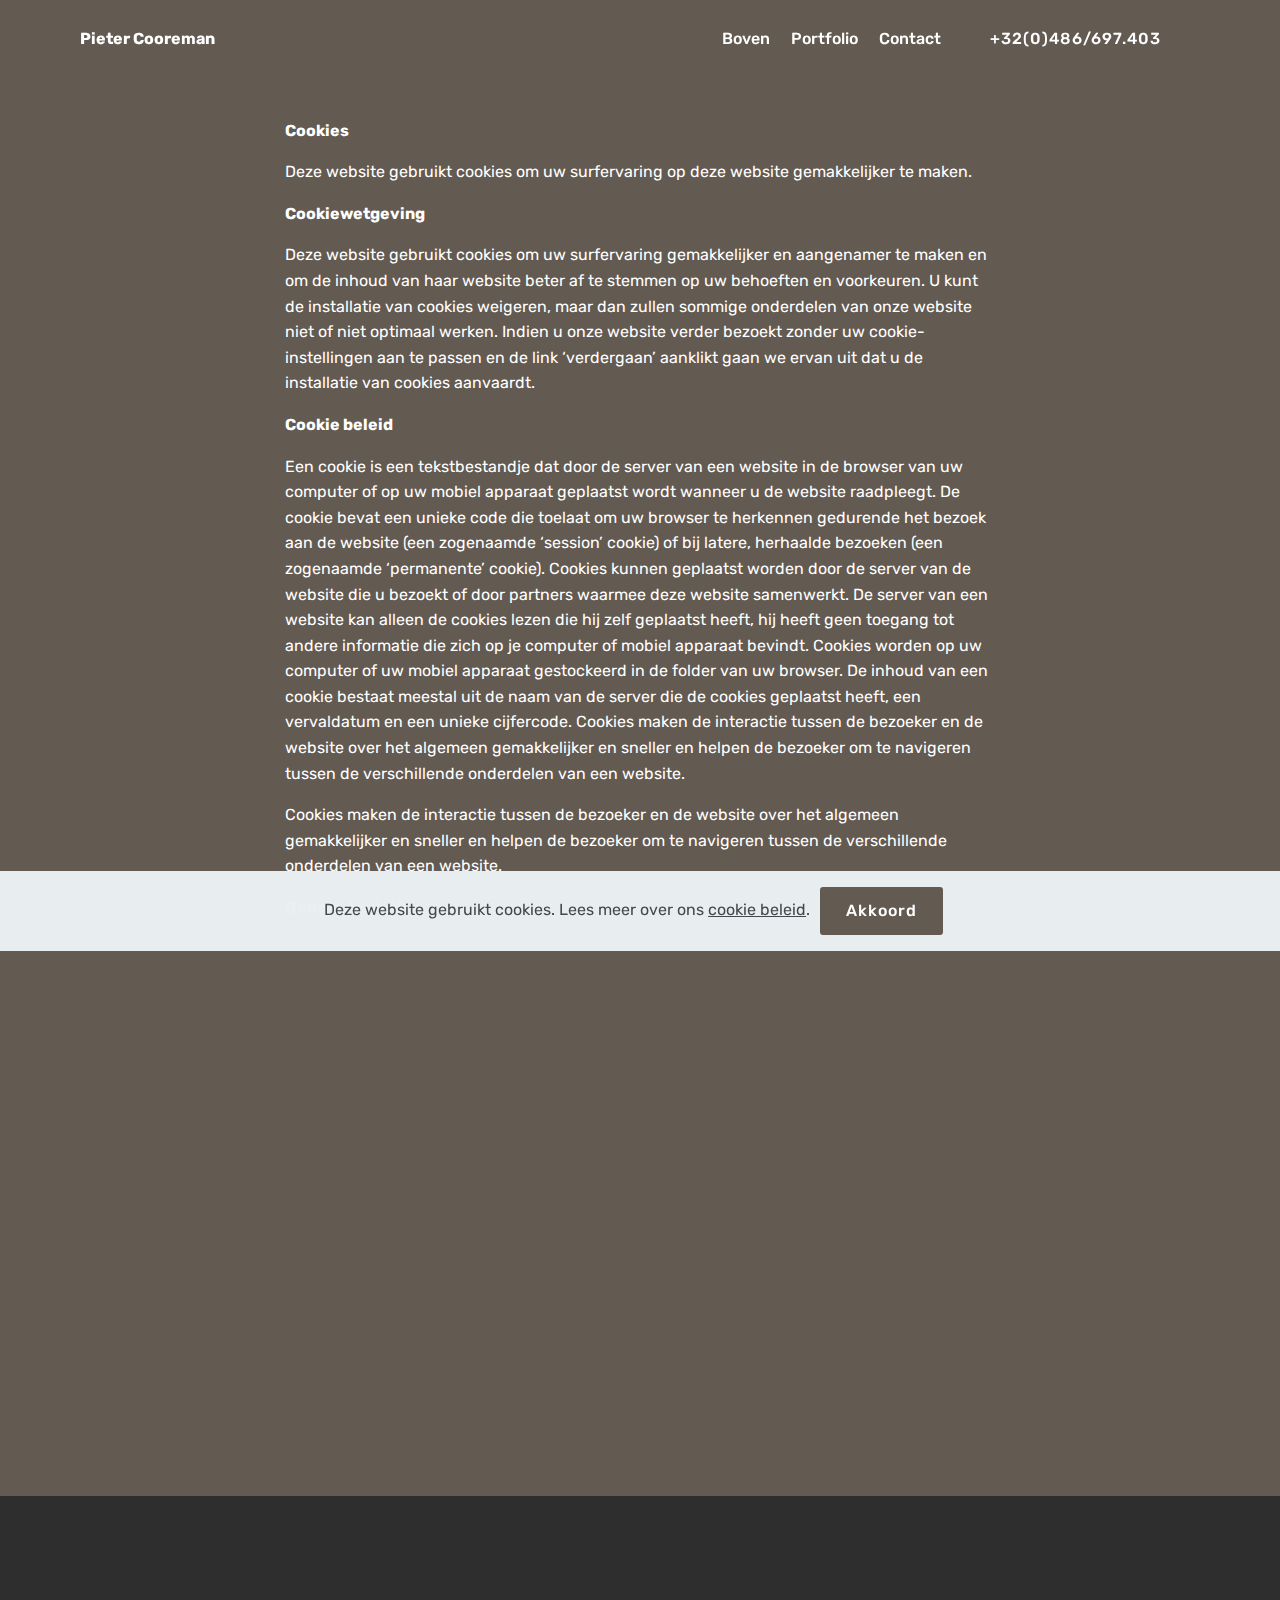
==== cookies.html @ 027a8093 "initial commit" ====
<!DOCTYPE html>
<html  >
<head>
  
  <meta charset="UTF-8">
  <meta http-equiv="X-UA-Compatible" content="IE=edge">
  
  <meta name="viewport" content="width=device-width, initial-scale=1, minimum-scale=1">
  <link rel="shortcut icon" href="assets/images/pco2-128x128.png" type="image/x-icon">
  <meta name="description" content="">
  
  <title>Cookies</title>
  <link rel="stylesheet" href="assets/bootstrap/css/bootstrap.min.css">
  <link rel="stylesheet" href="assets/bootstrap/css/bootstrap-grid.min.css">
  <link rel="stylesheet" href="assets/bootstrap/css/bootstrap-reboot.min.css">
  <link rel="stylesheet" href="assets/facebook-plugin/style.css">
  <link rel="stylesheet" href="assets/tether/tether.min.css">
  <link rel="stylesheet" href="assets/animatecss/animate.min.css">
  <link rel="stylesheet" href="assets/dropdown/css/style.css">
  <link rel="stylesheet" href="assets/theme/css/style.css">
  <link rel="preload" as="style" href="assets/mobirise/css/mbr-additional.css"><link rel="stylesheet" href="assets/mobirise/css/mbr-additional.css" type="text/css">
  
  
  

</head>
<body>
  <section class="menu cid-r2cxEblK4H" once="menu" id="menu2-f">

    

    <nav class="navbar navbar-expand beta-menu navbar-dropdown align-items-center navbar-fixed-top navbar-toggleable-sm bg-color transparent">
        <button class="navbar-toggler navbar-toggler-right" type="button" data-toggle="collapse" data-target="#navbarSupportedContent" aria-controls="navbarSupportedContent" aria-expanded="false" aria-label="Toggle navigation">
            <div class="hamburger">
                <span></span>
                <span></span>
                <span></span>
                <span></span>
            </div>
        </button>
        <div class="menu-logo">
            <div class="navbar-brand">
                
                <span class="navbar-caption-wrap"><a class="navbar-caption text-white display-4" href="#top">
                        Pieter Cooreman</a></span>
            </div>
        </div>
        <div class="collapse navbar-collapse" id="navbarSupportedContent">
            <ul class="navbar-nav nav-dropdown" data-app-modern-menu="true"><li class="nav-item">
                    <a class="nav-link link text-white display-4" href="#top">Boven</a>
                </li>
                <li class="nav-item">
                    <a class="nav-link link text-white display-4" href="index.html#features18-2">Portfolio</a>
                </li><li class="nav-item"><a class="nav-link link text-white display-4" href="index.html#form1-5">Contact</a></li></ul>
            <div class="navbar-buttons mbr-section-btn"><a class="btn btn-sm btn-primary display-4" href="tel:+32486697403">+32(0)486/697.403
                    </a></div>
        </div>
    </nav>
</section>

<section class="mbr-section article content1 cid-rL8KJnAeTc" id="content1-h">
    
     

    <div class="container">
        <div class="media-container-row">
            <div class="mbr-text col-12 mbr-fonts-style display-7 col-md-8"><p>
            
            
            </p><p><br></p><p><strong>Cookies</strong></p><p>Deze website gebruikt cookies om uw surfervaring op deze website gemakkelijker te maken.

</p><p><strong>Cookiewetgeving
</strong></p><p>Deze website gebruikt cookies om uw surfervaring gemakkelijker en aangenamer te maken en om de inhoud van haar website beter af te stemmen op uw behoeften en voorkeuren. U kunt de installatie van cookies weigeren, maar dan zullen sommige onderdelen van onze website niet of niet optimaal werken. Indien u onze website verder bezoekt zonder uw cookie-instellingen aan te passen en de link ‘verdergaan’ aanklikt gaan we ervan uit dat u de installatie van cookies aanvaardt.
</p><p><strong>
Cookie beleid
</strong></p><p>Een cookie is een tekstbestandje dat door de server van een website in de browser van uw computer of op uw mobiel apparaat geplaatst wordt wanneer u de website raadpleegt. De cookie bevat een unieke code die toelaat om uw browser te herkennen gedurende het bezoek aan de website (een zogenaamde ‘session’ cookie) of bij latere, herhaalde bezoeken (een zogenaamde ‘permanente’ cookie). Cookies kunnen geplaatst worden door de server van de website die u bezoekt of door partners waarmee deze website samenwerkt. De server van een website kan alleen de cookies lezen die hij zelf geplaatst heeft, hij heeft geen toegang tot andere informatie die zich op je computer of mobiel apparaat bevindt. Cookies worden op uw computer of uw mobiel apparaat gestockeerd in de folder van uw browser. De inhoud van een cookie bestaat meestal uit de naam van de server die de cookies geplaatst heeft, een vervaldatum en een unieke cijfercode. Cookies maken de interactie tussen de bezoeker en de website over het algemeen gemakkelijker en sneller en helpen de bezoeker om te navigeren tussen de verschillende onderdelen van een website.
</p><p>
Cookies maken de interactie tussen de bezoeker en de website over het algemeen gemakkelijker en sneller en helpen de bezoeker om te navigeren tussen de verschillende onderdelen van een website.
</p><p><strong>
Google Analytics
</strong></p><p>Deze website maakt gebruik van Google Analytics, een webanalyse-service die wordt aangeboden door Google Inc. Google Analytics maakt gebruik van ‘cookies’(tekstbestandjes die op uw computer worden geplaatst) om te helpen analyseren hoe surfers de website gebruiken. De door het cookie gegenereerde informatie over uw gebruik van de website (met inbegrip van Uw IP-adres) wordt overgebracht naar en door Google opgeslagen op servers in de Verenigde Staten. Google gebruikt deze informatie om bij te houden hoe u de website gebruikt, rapporten over de website-activiteit op te stellen voor website-exploitanten en andere diensten aan te bieden met betrekking tot website-activiteit en internetgebruik. Google mag deze informatie aan derden verschaffen indien Google hiertoe wettelijk wordt verplicht, of voor zover deze derden de informatie namens Google verwerken. Google zal Uw IP-adres niet combineren met andere gegevens waarover Google beschikt.
</p><p><strong>
Beheer van cookies</strong>
</p><p>Via uw browserinstellingen kunt u de installatie van cookies weigeren. Op de volgende website vindt u voor de meest gebruikte browsers de werkwijze om cookies te weigeren: www.aboutcookies.org
</p><p>
U kunt ook op elk moment de reeds geïnstalleerde cookies verwijderen van uw computer of mobiel apparaat.
            
            
            
            </p></div>
        </div>
    </div>
</section>

<section once="" class="cid-r2djIXGnCO" id="footer6-g">

    

    

    <div class="container">
        <div class="media-container-row align-center mbr-white">
            <div class="col-12">
                <p class="mbr-text mb-0 mbr-fonts-style display-7">
                    Pieter Cooreman - Veldstraat 1, 3210 Lubbeek - <a href="tel:+32486697403" class="text-white">+32(0)486/697403</a> - <a href="mailto:info@pietercooreman.be" class="text-white">info@pietercooreman.be</a><br>BTW: BE 0708.849.472 -&nbsp;IBAN: BE88 0017 8688 9641</p>
            </div>
        </div>
    </div>
</section>


  <script src="assets/web/assets/jquery/jquery.min.js"></script>
  <script src="assets/popper/popper.min.js"></script>
  <script src="assets/bootstrap/js/bootstrap.min.js"></script>
  <script src="https://connect.facebook.net/en_US/sdk.js#xfbml=1&version=v2.5"></script>
  <script src="https://apis.google.com/js/plusone.js"></script>
  <script src="assets/facebook-plugin/facebook-script.js"></script>
  <script src="assets/tether/tether.min.js"></script>
  <script src="assets/web/assets/cookies-alert-plugin/cookies-alert-core.js"></script>
  <script src="assets/web/assets/cookies-alert-plugin/cookies-alert-script.js"></script>
  <script src="assets/viewportchecker/jquery.viewportchecker.js"></script>
  <script src="assets/dropdown/js/nav-dropdown.js"></script>
  <script src="assets/dropdown/js/navbar-dropdown.js"></script>
  <script src="assets/touchswipe/jquery.touch-swipe.min.js"></script>
  <script src="assets/smoothscroll/smooth-scroll.js"></script>
  <script src="assets/theme/js/script.js"></script>
  
  
<input name="cookieData" type="hidden" data-cookie-customDialogSelector='null' data-cookie-colorText='#424a4d' data-cookie-colorBg='rgba(234, 239, 241, 0.99)' data-cookie-textButton='Akkoord' data-cookie-colorButton='' data-cookie-colorLink='#424a4d' data-cookie-underlineLink='true' data-cookie-text="Deze website gebruikt cookies. Lees meer over ons <a href='cookies.html'>cookie beleid</a>.">
    <input name="animation" type="hidden">
  
</body>
</html>
---- assets/facebook-plugin/style.css ----
.mbr-section.mbr-section__comments{
    position: relative;
}
.mbr-section__comments{
    background-size: cover;
}
.addons-container {
  position: relative;
  margin-left: auto;
  margin-right: auto;
  padding-right: 15px;
  padding-left: 15px; }
  @media (min-width: 576px) {
    .addons-container {
      padding-right: 15px;
      padding-left: 15px; } }
  @media (min-width: 768px) {
    .addons-container {
      padding-right: 15px;
      padding-left: 15px; } }
  @media (min-width: 992px) {
    .addons-container {
      padding-right: 15px;
      padding-left: 15px; } }
  @media (min-width: 1200px) {
    .addons-container {
      padding-right: 15px;
      padding-left: 15px; } }
  @media (min-width: 576px) {
    .addons-container {
      width: 540px;
      max-width: 100%; } }
  @media (min-width: 768px) {
    .addons-container {
      width: 720px;
      max-width: 100%; } }
  @media (min-width: 992px) {
    .addons-container {
      width: 960px;
      max-width: 100%; } }
  @media (min-width: 1200px) {
    .addons-container {
      width: 1140px;
      max-width: 100%; } }

.addons-container-inner{
    position: relative;
    width: 100%;
    min-height: 1px;
    padding-right: 15px;
    padding-left: 15px;
}
@media (min-width: 567px) {
    .addons-container-inner{
        -ms-flex: 0 0 66.666667%;
        flex: 0 0 66.666667%;
        max-width: 66.666667%;
    }
}
.addons-row{
    display: flex;
    justify-content:center;
}
---- assets/dropdown/css/style.css ----
.navbar-dropdown {
  left: 0;
  padding: 0;
  position: absolute;
  right: 0;
  top: 0;
  transition: all 0.45s ease;
  z-index: 1030;
  background: #282828; }
  .navbar-dropdown .navbar-logo {
    margin-right: 0.8rem;
    transition: margin 0.3s ease-in-out;
    vertical-align: middle; }
    .navbar-dropdown .navbar-logo img {
      height: 3.125rem;
      transition: all 0.3s ease-in-out; }
    .navbar-dropdown .navbar-logo.mbr-iconfont {
      font-size: 3.125rem;
      line-height: 3.125rem; }
  .navbar-dropdown .navbar-caption {
    font-weight: 700;
    white-space: normal;
    vertical-align: -4px;
    line-height: 3.125rem !important; }
    .navbar-dropdown .navbar-caption, .navbar-dropdown .navbar-caption:hover {
      color: inherit;
      text-decoration: none; }
  .navbar-dropdown .mbr-iconfont + .navbar-caption {
    vertical-align: -1px; }
  .navbar-dropdown.navbar-fixed-top {
    position: fixed; }
  .navbar-dropdown .navbar-brand span {
    vertical-align: -4px; }
  .navbar-dropdown.bg-color.transparent {
    background: none; }
  .navbar-dropdown.navbar-short .navbar-brand {
    padding: 0.625rem 0; }
    .navbar-dropdown.navbar-short .navbar-brand span {
      vertical-align: -1px; }
  .navbar-dropdown.navbar-short .navbar-caption {
    line-height: 2.375rem !important;
    vertical-align: -2px; }
  .navbar-dropdown.navbar-short .navbar-logo {
    margin-right: 0.5rem; }
    .navbar-dropdown.navbar-short .navbar-logo img {
      height: 2.375rem; }
    .navbar-dropdown.navbar-short .navbar-logo.mbr-iconfont {
      font-size: 2.375rem;
      line-height: 2.375rem; }
  .navbar-dropdown.navbar-short .mbr-table-cell {
    height: 3.625rem; }
  .navbar-dropdown .navbar-close {
    left: 0.6875rem;
    position: fixed;
    top: 0.75rem;
    z-index: 1000; }
  .navbar-dropdown .hamburger-icon {
    content: "";
    display: inline-block;
    vertical-align: middle;
    width: 16px;
    -webkit-box-shadow: 0 -6px 0 1px #282828,0 0 0 1px #282828,0 6px 0 1px #282828;
    -moz-box-shadow: 0 -6px 0 1px #282828,0 0 0 1px #282828,0 6px 0 1px #282828;
    box-shadow: 0 -6px 0 1px #282828,0 0 0 1px #282828,0 6px 0 1px #282828; }

.dropdown-menu .dropdown-toggle[data-toggle="dropdown-submenu"]::after {
  border-bottom: 0.35em solid transparent;
  border-left: 0.35em solid;
  border-right: 0;
  border-top: 0.35em solid transparent;
  margin-left: 0.3rem; }

.dropdown-menu .dropdown-item:focus {
  outline: 0; }

.nav-dropdown {
  font-size: 0.75rem;
  font-weight: 500;
  height: auto !important; }
  .nav-dropdown .nav-btn {
    padding-left: 1rem; }
  .nav-dropdown .link {
    margin: .667em 1.667em;
    font-weight: 500;
    padding: 0;
    transition: color .2s ease-in-out; }
    .nav-dropdown .link.dropdown-toggle {
      margin-right: 2.583em; }
      .nav-dropdown .link.dropdown-toggle::after {
        margin-left: .25rem;
        border-top: 0.35em solid;
        border-right: 0.35em solid transparent;
        border-left: 0.35em solid transparent;
        border-bottom: 0; }
      .nav-dropdown .link.dropdown-toggle[aria-expanded="true"] {
        margin: 0;
        padding: 0.667em 3.263em  0.667em 1.667em; }
  .nav-dropdown .link::after,
  .nav-dropdown .dropdown-item::after {
    color: inherit; }
  .nav-dropdown .btn {
    font-size: 0.75rem;
    font-weight: 700;
    letter-spacing: 0;
    margin-bottom: 0;
    padding-left: 1.25rem;
    padding-right: 1.25rem; }
  .nav-dropdown .dropdown-menu {
    border-radius: 0;
    border: 0;
    left: 0;
    margin: 0;
    padding-bottom: 1.25rem;
    padding-top: 1.25rem;
    position: relative; }
  .nav-dropdown .dropdown-submenu {
    margin-left: 0.125rem;
    top: 0; }
  .nav-dropdown .dropdown-item {
    font-weight: 500;
    line-height: 2;
    padding: 0.3846em 4.615em 0.3846em 1.5385em;
    position: relative;
    transition: color .2s ease-in-out, background-color .2s ease-in-out; }
    .nav-dropdown .dropdown-item::after {
      margin-top: -0.3077em;
      position: absolute;
      right: 1.1538em;
      top: 50%; }
    .nav-dropdown .dropdown-item:focus, .nav-dropdown .dropdown-item:hover {
      background: none; }

@media (max-width: 767px) {
  .nav-dropdown.navbar-toggleable-sm {
    bottom: 0;
    display: none;
    left: 0;
    overflow-x: hidden;
    position: fixed;
    top: 0;
    transform: translateX(-100%);
    -ms-transform: translateX(-100%);
    -webkit-transform: translateX(-100%);
    width: 18.75rem;
    z-index: 999; } }
.nav-dropdown.navbar-toggleable-xl {
  bottom: 0;
  display: none;
  left: 0;
  overflow-x: hidden;
  position: fixed;
  top: 0;
  transform: translateX(-100%);
  -ms-transform: translateX(-100%);
  -webkit-transform: translateX(-100%);
  width: 18.75rem;
  z-index: 999; }

.nav-dropdown-sm {
  display: block !important;
  overflow-x: hidden;
  overflow: auto;
  padding-top: 3.875rem; }
  .nav-dropdown-sm::after {
    content: "";
    display: block;
    height: 3rem;
    width: 100%; }
  .nav-dropdown-sm.collapse.in ~ .navbar-close {
    display: block !important; }
  .nav-dropdown-sm.collapsing, .nav-dropdown-sm.collapse.in {
    transform: translateX(0);
    -ms-transform: translateX(0);
    -webkit-transform: translateX(0);
    transition: all 0.25s ease-out;
    -webkit-transition: all 0.25s ease-out;
    background: #282828; }
  .nav-dropdown-sm.collapsing[aria-expanded="false"] {
    transform: translateX(-100%);
    -ms-transform: translateX(-100%);
    -webkit-transform: translateX(-100%); }
  .nav-dropdown-sm .nav-item {
    display: block;
    margin-left: 0 !important;
    padding-left: 0; }
  .nav-dropdown-sm .link,
  .nav-dropdown-sm .dropdown-item {
    border-top: 1px dotted rgba(255, 255, 255, 0.1);
    font-size: 0.8125rem;
    line-height: 1.6;
    margin: 0 !important;
    padding: 0.875rem 2.4rem 0.875rem 1.5625rem !important;
    position: relative;
    white-space: normal; }
    .nav-dropdown-sm .link:focus, .nav-dropdown-sm .link:hover,
    .nav-dropdown-sm .dropdown-item:focus,
    .nav-dropdown-sm .dropdown-item:hover {
      background: rgba(0, 0, 0, 0.2) !important;
      color: #c0a375; }
  .nav-dropdown-sm .nav-btn {
    position: relative;
    padding: 1.5625rem 1.5625rem 0 1.5625rem; }
    .nav-dropdown-sm .nav-btn::before {
      border-top: 1px dotted rgba(255, 255, 255, 0.1);
      content: "";
      left: 0;
      position: absolute;
      top: 0;
      width: 100%; }
    .nav-dropdown-sm .nav-btn + .nav-btn {
      padding-top: 0.625rem; }
      .nav-dropdown-sm .nav-btn + .nav-btn::before {
        display: none; }
  .nav-dropdown-sm .btn {
    padding: 0.625rem 0; }
  .nav-dropdown-sm .dropdown-toggle[data-toggle="dropdown-submenu"]::after {
    margin-left: .25rem;
    border-top: 0.35em solid;
    border-right: 0.35em solid transparent;
    border-left: 0.35em solid transparent;
    border-bottom: 0; }
  .nav-dropdown-sm .dropdown-toggle[data-toggle="dropdown-submenu"][aria-expanded="true"]::after {
    border-top: 0;
    border-right: 0.35em solid transparent;
    border-left: 0.35em solid transparent;
    border-bottom: 0.35em solid; }
  .nav-dropdown-sm .dropdown-menu {
    margin: 0;
    padding: 0;
    position: relative;
    top: 0;
    left: 0;
    width: 100%;
    border: 0;
    float: none;
    border-radius: 0;
    background: none; }
  .nav-dropdown-sm .dropdown-submenu {
    left: 100%;
    margin-left: 0.125rem;
    margin-top: -1.25rem;
    top: 0; }

.navbar-toggleable-sm .nav-dropdown .dropdown-menu {
  position: absolute; }

.navbar-toggleable-sm .nav-dropdown .dropdown-submenu {
  left: 100%;
  margin-left: 0.125rem;
  margin-top: -1.25rem;
  top: 0; }

.navbar-toggleable-sm.opened .nav-dropdown .dropdown-menu {
  position: relative; }

.navbar-toggleable-sm.opened .nav-dropdown .dropdown-submenu {
  left: 0;
  margin-left: 00rem;
  margin-top: 0rem;
  top: 0; }

.is-builder .nav-dropdown.collapsing {
  transition: none !important; }

/*# sourceMappingURL=style.css.map */
---- assets/theme/css/style.css ----
/*!
 * Mobirise v4 theme (https://mobirise.com/)
 * Copyright 2017 Mobirise
 */
section {
  background-color: #eeeeee; }

body {
  font-style: normal;
  line-height: 1.5; }

section,
.container,
.container-fluid {
  position: relative;
  word-wrap: break-word; }

a.mbr-iconfont:hover {
  text-decoration: none; }

.article .lead p,
.article .lead ul,
.article .lead ol,
.article .lead pre,
.article .lead blockquote {
  margin-bottom: 0; }

ul,
ol,
pre,
blockquote {
  margin-bottom: 2.3125rem; }

pre {
  background: #f4f4f4;
  padding: 10px 24px;
  white-space: pre-wrap; }

.inactive {
  -webkit-user-select: none;
  -moz-user-select: none;
  -ms-user-select: none;
  user-select: none;
  pointer-events: none;
  -webkit-user-drag: none;
  user-drag: none; }

.mbr-section__comments .row {
  justify-content: center;
  -webkit-justify-content: center; }

a {
  font-style: normal;
  font-weight: 400;
  cursor: pointer; }
  a, a:hover {
    text-decoration: none; }

figure {
  margin-bottom: 0; }

body {
  color: #232323; }

h1,
h2,
h3,
h4,
h5,
h6,
.h1,
.h2,
.h3,
.h4,
.h5,
.h6,
.display-1,
.display-2,
.display-3,
.display-4 {
  line-height: 1;
  word-break: break-word;
  word-wrap: break-word; }

.mbr-section-title {
  font-style: normal;
  line-height: 1.2; }

.mbr-section-subtitle {
  line-height: 1.3; }

.mbr-text {
  font-style: normal;
  line-height: 1.6; }

b,
strong {
  font-weight: bold; }

blockquote {
  padding: 10px 0 10px 20px;
  position: relative;
  border-left: 2px solid;
  border-color: #ff3366; }

input:-webkit-autofill, input:-webkit-autofill:hover, input:-webkit-autofill:focus, input:-webkit-autofill:active {
  transition-delay: 9999s;
  transition-property: background-color, color; }

textarea[type='hidden'] {
  display: none; }

body {
  position: relative; }

section {
  background-position: 50% 50%;
  background-repeat: no-repeat;
  background-size: cover; }
  section .mbr-background-video,
  section .mbr-background-video-preview {
    position: absolute;
    bottom: 0;
    left: 0;
    right: 0;
    top: 0; }

.hidden {
  visibility: hidden; }

.mbr-z-index20 {
  z-index: 20; }

/*! Base colors */
.mbr-white {
  color: #ffffff; }

.mbr-black {
  color: #000000; }

.mbr-bg-white {
  background-color: #ffffff; }

.mbr-bg-black {
  background-color: #000000; }

/*! Text-aligns */
.align-left {
  text-align: left; }

.align-center {
  text-align: center; }

.align-right {
  text-align: right; }

@media (max-width: 767px) {
  .align-left,
  .align-center,
  .align-right,
  .mbr-section-btn,
  .mbr-section-title {
    text-align: center; } }
/*! Font-weight  */
.mbr-light {
  font-weight: 300; }

.mbr-regular {
  font-weight: 400; }

.mbr-semibold {
  font-weight: 500; }

.mbr-bold {
  font-weight: 700; }

/*! Media  */
.media-size-item {
  -webkit-flex: 1 1 auto;
  -moz-flex: 1 1 auto;
  -ms-flex: 1 1 auto;
  -o-flex: 1 1 auto;
  flex: 1 1 auto; }

.media-content {
  -webkit-flex-basis: 100%;
  flex-basis: 100%; }

.media-container-row {
  display: -ms-flexbox;
  display: -webkit-flex;
  display: flex;
  -webkit-flex-direction: row;
  -ms-flex-direction: row;
  flex-direction: row;
  -webkit-flex-wrap: wrap;
  -ms-flex-wrap: wrap;
  flex-wrap: wrap;
  -webkit-justify-content: center;
  -ms-flex-pack: center;
  justify-content: center;
  -webkit-align-content: center;
  -ms-flex-line-pack: center;
  align-content: center;
  -webkit-align-items: start;
  -ms-flex-align: start;
  align-items: start; }
  .media-container-row .media-size-item {
    width: 400px; }

.media-container-column {
  display: -ms-flexbox;
  display: -webkit-flex;
  display: flex;
  -webkit-flex-direction: column;
  -ms-flex-direction: column;
  flex-direction: column;
  -webkit-flex-wrap: wrap;
  -ms-flex-wrap: wrap;
  flex-wrap: wrap;
  -webkit-justify-content: center;
  -ms-flex-pack: center;
  justify-content: center;
  -webkit-align-content: center;
  -ms-flex-line-pack: center;
  align-content: center;
  -webkit-align-items: stretch;
  -ms-flex-align: stretch;
  align-items: stretch; }
  .media-container-column > * {
    width: 100%; }

@media (min-width: 992px) {
  .media-container-row {
    -webkit-flex-wrap: nowrap;
    -ms-flex-wrap: nowrap;
    flex-wrap: nowrap; } }
figure {
  overflow: hidden; }

figure[mbr-media-size] {
  transition: width 0.1s; }

.mbr-figure img,
.mbr-figure iframe {
  display: block;
  width: 100%; }

.card {
  background-color: transparent;
  border: none; }

.card-box {
  width: 100%; }

.card-img {
  text-align: center;
  flex-shrink: 0;
  -webkit-flex-shrink: 0; }

.media {
  max-width: 100%;
  margin: 0 auto; }

.mbr-figure {
  -ms-flex-item-align: center;
  -ms-grid-row-align: center;
  -webkit-align-self: center;
  align-self: center; }

.media-container > div {
  max-width: 100%; }

.mbr-figure img,
.card-img img {
  width: 100%; }

@media (max-width: 991px) {
  .media-size-item {
    width: auto !important; }

  .media {
    width: auto; }

  .mbr-figure {
    width: 100% !important; } }
/*! Buttons */
.btn {
  font-weight: 500;
  border-width: 2px;
  font-style: normal;
  letter-spacing: 1px;
  margin: .4rem .8rem;
  white-space: normal;
  -webkit-transition: all .3s ease-in-out;
  -moz-transition: all .3s ease-in-out;
  transition: all .3s ease-in-out;
  display: inline-flex;
  align-items: center;
  justify-content: center;
  word-break: break-word;
  -webkit-align-items: center;
  -webkit-justify-content: center;
  display: -webkit-inline-flex; }

.btn-sm {
  font-weight: 500;
  letter-spacing: 1px;
  -webkit-transition: all .3s ease-in-out;
  -moz-transition: all .3s ease-in-out;
  transition: all .3s ease-in-out; }

.btn-md {
  font-weight: 500;
  letter-spacing: 1px;
  margin: .4rem .8rem !important;
  -webkit-transition: all .3s ease-in-out;
  -moz-transition: all .3s ease-in-out;
  transition: all .3s ease-in-out; }

.btn-lg {
  font-weight: 500;
  letter-spacing: 1px;
  margin: .4rem .8rem !important;
  -webkit-transition: all .3s ease-in-out;
  -moz-transition: all .3s ease-in-out;
  transition: all .3s ease-in-out; }

.mbr-section-btn {
  margin-left: -0.25rem;
  margin-right: -0.25rem;
  font-size: 0; }

nav .mbr-section-btn {
  margin-left: 0rem;
  margin-right: 0rem; }

.btn-form {
  border-radius: 0; }
  .btn-form:hover {
    cursor: pointer; }

/*! Btn icon margin */
.btn .mbr-iconfont,
.btn.btn-sm .mbr-iconfont {
  cursor: pointer;
  margin-right: 0.5rem; }

.btn.btn-md .mbr-iconfont,
.btn.btn-md .mbr-iconfont {
  margin-right: 0.8rem; }

.mbr-regular {
  font-weight: 400; }

.mbr-semibold {
  font-weight: 500; }

.mbr-bold {
  font-weight: 700; }

[type='submit'] {
  -webkit-appearance: none; }

/*! Full-screen */
.mbr-fullscreen .mbr-overlay {
  min-height: 100vh; }

.mbr-fullscreen {
  display: flex;
  display: -webkit-flex;
  display: -moz-flex;
  display: -ms-flex;
  display: -o-flex;
  align-items: center;
  -webkit-align-items: center;
  min-height: 100vh;
  padding-top: 3rem;
  padding-bottom: 3rem; }

/*! Map */
.map {
  height: 25rem;
  position: relative; }
  .map iframe {
    width: 100%;
    height: 100%; }

.mbr-overlay {
  background-color: #000;
  bottom: 0;
  left: 0;
  opacity: .5;
  position: absolute;
  right: 0;
  top: 0;
  z-index: 0;
  pointer-events: none; }

/* Form */
blockquote {
  font-style: italic;
  padding: 10px 0 10px 20px;
  font-size: 1.09rem;
  position: relative;
  border-width: 3px; }

.form-control {
  background-color: #f5f5f5;
  box-shadow: none;
  color: #565656;
  line-height: 1.43;
  min-height: 3.5em;
  padding: 1.07em .5em; }
  .form-control, .form-control:focus {
    border: 1px solid #e8e8e8; }
  .form-active .form-control:invalid {
    border-color: red; }

.form-control-label {
  position: relative;
  cursor: pointer;
  margin-bottom: .357em;
  padding: 0; }

.alert {
  color: #ffffff;
  border-radius: 0;
  border: 0;
  font-size: .875rem;
  line-height: 1.5;
  margin-bottom: 1.875rem;
  padding: 1.25rem;
  position: relative; }
  .alert.alert-form::after {
    background-color: inherit;
    bottom: -7px;
    content: "";
    display: block;
    height: 14px;
    left: 50%;
    margin-left: -7px;
    position: absolute;
    transform: rotate(45deg);
    width: 14px;
    -webkit-transform: rotate(45deg); }

.form-asterisk {
  font-family: initial;
  position: absolute;
  top: -2px;
  font-weight: normal; }

/*! Scroll to top arrow */
#scrollToTop a i:before {
  content: '';
  position: absolute;
  height: 40%;
  top: 25%;
  background: #fff;
  width: 2px;
  left: calc(50% - 1px); }
#scrollToTop a i:after {
  content: '';
  position: absolute;
  display: block;
  border-top: 2px solid #fff;
  border-right: 2px solid #fff;
  width: 40%;
  height: 40%;
  left: 30%;
  bottom: 30%;
  transform: rotate(135deg);
  -webkit-transform: rotate(135deg); }

.mbr-arrow-up {
  bottom: 25px;
  right: 90px;
  position: fixed;
  text-align: right;
  z-index: 5000;
  color: #ffffff;
  font-size: 32px;
  transform: rotate(180deg);
  -webkit-transform: rotate(180deg); }

.mbr-arrow-up a {
  background: rgba(0, 0, 0, 0.2);
  border-radius: 3px;
  color: #fff;
  display: inline-block;
  height: 60px;
  width: 60px;
  outline-style: none !important;
  position: relative;
  text-decoration: none;
  transition: all 0.3s ease-in-out;
  cursor: pointer;
  text-align: center; }
  .mbr-arrow-up a:hover {
    background-color: rgba(0, 0, 0, 0.4); }
  .mbr-arrow-up a i {
    line-height: 60px; }

.mbr-arrow-up-icon {
  display: block;
  color: #fff; }

.mbr-arrow-up-icon::before {
  content: '\203a';
  display: inline-block;
  font-family: serif;
  font-size: 32px;
  line-height: 1;
  font-style: normal;
  position: relative;
  top: 6px;
  left: -4px;
  -webkit-transform: rotate(-90deg);
  transform: rotate(-90deg); }

/*! Arrow Down */
.mbr-arrow {
  position: absolute;
  bottom: 45px;
  left: 50%;
  width: 60px;
  height: 60px;
  cursor: pointer;
  background-color: rgba(80, 80, 80, 0.5);
  border-radius: 50%;
  -webkit-transform: translateX(-50%);
  transform: translateX(-50%); }
  .mbr-arrow > a {
    display: inline-block;
    text-decoration: none;
    outline-style: none;
    -webkit-animation: arrowdown 1.7s ease-in-out infinite;
    animation: arrowdown 1.7s ease-in-out infinite; }
    .mbr-arrow > a > i {
      position: absolute;
      top: -2px;
      left: 15px;
      font-size: 2rem; }

@keyframes arrowdown {
  0% {
    transform: translateY(0px);
    -webkit-transform: translateY(0px); }
  50% {
    transform: translateY(-5px);
    -webkit-transform: translateY(-5px); }
  100% {
    transform: translateY(0px);
    -webkit-transform: translateY(0px); } }
@-webkit-keyframes arrowdown {
  0% {
    transform: translateY(0px);
    -webkit-transform: translateY(0px); }
  50% {
    transform: translateY(-5px);
    -webkit-transform: translateY(-5px); }
  100% {
    transform: translateY(0px);
    -webkit-transform: translateY(0px); } }
@media (max-width: 500px) {
  .mbr-arrow-up {
    left: 50%;
    right: auto;
    transform: translateX(-50%) rotate(180deg);
    -webkit-transform: translateX(-50%) rotate(180deg); } }
/*Gradients animation*/
@keyframes gradient-animation {
  from {
    background-position: 0% 100%;
    animation-timing-function: ease-in-out; }
  to {
    background-position: 100% 0%;
    animation-timing-function: ease-in-out; } }
@-webkit-keyframes gradient-animation {
  from {
    background-position: 0% 100%;
    animation-timing-function: ease-in-out; }
  to {
    background-position: 100% 0%;
    animation-timing-function: ease-in-out; } }
.bg-gradient {
  background-size: 200% 200%;
  animation: gradient-animation 5s infinite alternate;
  -webkit-animation: gradient-animation 5s infinite alternate; }

.menu .navbar-brand {
  display: -webkit-flex; }
  .menu .navbar-brand span {
    display: flex;
    display: -webkit-flex; }
  .menu .navbar-brand .navbar-caption-wrap {
    display: -webkit-flex; }
  .menu .navbar-brand .navbar-logo img {
    display: -webkit-flex; }
@media (min-width: 768px) and (max-width: 1023px) {
  .menu .navbar-toggleable-sm .navbar-nav {
    display: -webkit-box;
    display: -webkit-flex;
    display: -ms-flexbox; } }
@media (max-width: 1023px) {
  .menu .navbar-collapse {
    max-height: 93.5vh; }
    .menu .navbar-collapse.show {
      overflow: auto; } }
@media (min-width: 1024px) {
  .menu .navbar-nav.nav-dropdown {
    display: -webkit-flex; }
  .menu .navbar-toggleable-sm .navbar-collapse {
    display: -webkit-flex !important; }
  .menu .collapsed .navbar-collapse {
    max-height: 93.5vh; }
    .menu .collapsed .navbar-collapse.show {
      overflow: auto; } }
@media (max-width: 767px) {
  .menu .navbar-collapse {
    max-height: 80vh; } }

/* Others*/
.note-check a[data-value=Rubik] {
  font-style: normal; }

.mbr-arrow a {
  color: #ffffff; }

@media (max-width: 767px) {
  .mbr-arrow {
    display: none; } }
.navbar {
  display: -webkit-flex;
  -webkit-flex-wrap: wrap;
  -webkit-align-items: center;
  -webkit-justify-content: space-between; }

.navbar-collapse {
  -webkit-flex-basis: 100%;
  -webkit-flex-grow: 1;
  -webkit-align-items: center; }

.nav-dropdown .link {
  padding: 0.667em 1.667em !important;
  margin: 0 !important; }

.nav {
  display: -webkit-flex;
  -webkit-flex-wrap: wrap; }

.row {
  display: -webkit-flex;
  -webkit-flex-wrap: wrap; }

.justify-content-center {
  -webkit-justify-content: center; }

.form-inline {
  display: -webkit-flex;
  -webkit-flex-flow: row wrap;
  -webkit-align-items: center; }

.card-wrapper {
  -webkit-flex: 1; }

.carousel-control {
  z-index: 10;
  display: -webkit-flex;
  -webkit-align-items: center;
  -webkit-justify-content: center; }

.carousel-controls {
  display: -webkit-flex; }

.media {
  display: -webkit-flex; }

.form-group:focus {
  outline: none; }

.jq-selectbox__select {
  padding: 1.07em 0.5em;
  position: absolute;
  top: 0;
  left: 0;
  width: 100%; }

.jq-selectbox__dropdown {
  position: absolute;
  top: 100% !important;
  left: 0 !important;
  width: 100% !important; }

.jq-selectbox__trigger-arrow {
  transform: translateY(-50%); }

.jq-selectbox li {
  padding: 1.07em 0.5em; }

input[type='range'] {
  padding-left: 0 !important;
  padding-right: 0 !important; }

.modal-dialog,
.modal-content {
  height: 100%; }

.modal-dialog .carousel-inner {
  height: calc(100vh - 1.75rem); }
  @media (max-width: 575px) {
    .modal-dialog .carousel-inner {
      height: calc(100vh - 1rem); } }

.carousel-item {
  text-align: center; }

.carousel-item img {
  margin: auto; }

.navbar-toggler {
  -webkit-align-self: flex-start;
  -ms-flex-item-align: start;
  align-self: flex-start;
  padding: 0.25rem 0.75rem;
  font-size: 1.25rem;
  line-height: 1;
  background: transparent;
  border: 1px solid transparent;
  -webkit-border-radius: 0.25rem;
  border-radius: 0.25rem; }

.navbar-toggler:focus,
.navbar-toggler:hover {
  text-decoration: none; }

.navbar-toggler-icon {
  display: inline-block;
  width: 1.5em;
  height: 1.5em;
  vertical-align: middle;
  content: '';
  background: no-repeat center center;
  -webkit-background-size: 100% 100%;
  -o-background-size: 100% 100%;
  background-size: 100% 100%; }

.navbar-toggler-left {
  position: absolute;
  left: 1rem; }

.navbar-toggler-right {
  position: absolute;
  right: 1rem; }

@media (max-width: 575px) {
  .navbar-toggleable .navbar-nav .dropdown-menu {
    position: static;
    float: none; }

  .navbar-toggleable > .container {
    padding-right: 0;
    padding-left: 0; } }
@media (min-width: 576px) {
  .navbar-toggleable {
    -webkit-box-orient: horizontal;
    -webkit-box-direction: normal;
    -webkit-flex-direction: row;
    -ms-flex-direction: row;
    flex-direction: row;
    -webkit-flex-wrap: nowrap;
    -ms-flex-wrap: nowrap;
    flex-wrap: nowrap;
    -webkit-box-align: center;
    -webkit-align-items: center;
    -ms-flex-align: center;
    align-items: center; }

  .navbar-toggleable .navbar-nav {
    -webkit-box-orient: horizontal;
    -webkit-box-direction: normal;
    -webkit-flex-direction: row;
    -ms-flex-direction: row;
    flex-direction: row; }

  .navbar-toggleable .navbar-nav .nav-link {
    padding-right: 0.5rem;
    padding-left: 0.5rem; }

  .navbar-toggleable > .container {
    display: -webkit-box;
    display: -webkit-flex;
    display: -ms-flexbox;
    display: flex;
    -webkit-flex-wrap: nowrap;
    -ms-flex-wrap: nowrap;
    flex-wrap: nowrap;
    -webkit-box-align: center;
    -webkit-align-items: center;
    -ms-flex-align: center;
    align-items: center; }

  .navbar-toggleable .navbar-collapse {
    display: -webkit-box !important;
    display: -webkit-flex !important;
    display: -ms-flexbox !important;
    display: flex !important;
    width: 100%; }

  .navbar-toggleable .navbar-toggler {
    display: none; } }
@media (max-width: 767px) {
  .navbar-toggleable-sm .navbar-nav .dropdown-menu {
    position: static;
    float: none; }

  .navbar-toggleable-sm > .container {
    padding-right: 0;
    padding-left: 0; } }
@media (min-width: 768px) {
  .navbar-toggleable-sm {
    -webkit-box-orient: horizontal;
    -webkit-box-direction: normal;
    -webkit-flex-direction: row;
    -ms-flex-direction: row;
    flex-direction: row;
    -webkit-flex-wrap: nowrap;
    -ms-flex-wrap: nowrap;
    flex-wrap: nowrap;
    -webkit-box-align: center;
    -webkit-align-items: center;
    -ms-flex-align: center;
    align-items: center; }

  .navbar-toggleable-sm .navbar-nav {
    -webkit-box-orient: horizontal;
    -webkit-box-direction: normal;
    -webkit-flex-direction: row;
    -ms-flex-direction: row;
    flex-direction: row; }

  .navbar-toggleable-sm .navbar-nav .nav-link {
    padding-right: 0.5rem;
    padding-left: 0.5rem; }

  .navbar-toggleable-sm > .container {
    display: -webkit-box;
    display: -webkit-flex;
    display: -ms-flexbox;
    display: flex;
    -webkit-flex-wrap: nowrap;
    -ms-flex-wrap: nowrap;
    flex-wrap: nowrap;
    -webkit-box-align: center;
    -webkit-align-items: center;
    -ms-flex-align: center;
    align-items: center; }

  .navbar-toggleable-sm .navbar-collapse {
    display: none;
    width: 100%; }

  .navbar-toggleable-sm .navbar-toggler {
    display: none; } }
@media (max-width: 1023px) {
  .navbar-toggleable-md .navbar-nav .dropdown-menu {
    position: static;
    float: none; }

  .navbar-toggleable-md > .container {
    padding-right: 0;
    padding-left: 0; } }
@media (min-width: 1024px) {
  .navbar-toggleable-md {
    -webkit-box-orient: horizontal;
    -webkit-box-direction: normal;
    -webkit-flex-direction: row;
    -ms-flex-direction: row;
    flex-direction: row;
    -webkit-flex-wrap: nowrap;
    -ms-flex-wrap: nowrap;
    flex-wrap: nowrap;
    -webkit-box-align: center;
    -webkit-align-items: center;
    -ms-flex-align: center;
    align-items: center; }

  .navbar-toggleable-md .navbar-nav {
    -webkit-box-orient: horizontal;
    -webkit-box-direction: normal;
    -webkit-flex-direction: row;
    -ms-flex-direction: row;
    flex-direction: row; }

  .navbar-toggleable-md .navbar-nav .nav-link {
    padding-right: 0.5rem;
    padding-left: 0.5rem; }

  .navbar-toggleable-md > .container {
    display: -webkit-box;
    display: -webkit-flex;
    display: -ms-flexbox;
    display: flex;
    -webkit-flex-wrap: nowrap;
    -ms-flex-wrap: nowrap;
    flex-wrap: nowrap;
    -webkit-box-align: center;
    -webkit-align-items: center;
    -ms-flex-align: center;
    align-items: center; }

  .navbar-toggleable-md .navbar-collapse {
    display: -webkit-box !important;
    display: -webkit-flex !important;
    display: -ms-flexbox !important;
    display: flex !important;
    width: 100%; }

  .navbar-toggleable-md .navbar-toggler {
    display: none; } }
@media (max-width: 1199px) {
  .navbar-toggleable-lg .navbar-nav .dropdown-menu {
    position: static;
    float: none; }

  .navbar-toggleable-lg > .container {
    padding-right: 0;
    padding-left: 0; } }
@media (min-width: 1200px) {
  .navbar-toggleable-lg {
    -webkit-box-orient: horizontal;
    -webkit-box-direction: normal;
    -webkit-flex-direction: row;
    -ms-flex-direction: row;
    flex-direction: row;
    -webkit-flex-wrap: nowrap;
    -ms-flex-wrap: nowrap;
    flex-wrap: nowrap;
    -webkit-box-align: center;
    -webkit-align-items: center;
    -ms-flex-align: center;
    align-items: center; }

  .navbar-toggleable-lg .navbar-nav {
    -webkit-box-orient: horizontal;
    -webkit-box-direction: normal;
    -webkit-flex-direction: row;
    -ms-flex-direction: row;
    flex-direction: row; }

  .navbar-toggleable-lg .navbar-nav .nav-link {
    padding-right: 0.5rem;
    padding-left: 0.5rem; }

  .navbar-toggleable-lg > .container {
    display: -webkit-box;
    display: -webkit-flex;
    display: -ms-flexbox;
    display: flex;
    -webkit-flex-wrap: nowrap;
    -ms-flex-wrap: nowrap;
    flex-wrap: nowrap;
    -webkit-box-align: center;
    -webkit-align-items: center;
    -ms-flex-align: center;
    align-items: center; }

  .navbar-toggleable-lg .navbar-collapse {
    display: -webkit-box !important;
    display: -webkit-flex !important;
    display: -ms-flexbox !important;
    display: flex !important;
    width: 100%; }

  .navbar-toggleable-lg .navbar-toggler {
    display: none; } }
.navbar-toggleable-xl {
  -webkit-box-orient: horizontal;
  -webkit-box-direction: normal;
  -webkit-flex-direction: row;
  -ms-flex-direction: row;
  flex-direction: row;
  -webkit-flex-wrap: nowrap;
  -ms-flex-wrap: nowrap;
  flex-wrap: nowrap;
  -webkit-box-align: center;
  -webkit-align-items: center;
  -ms-flex-align: center;
  align-items: center; }

.navbar-toggleable-xl .navbar-nav .dropdown-menu {
  position: static;
  float: none; }

.navbar-toggleable-xl > .container {
  padding-right: 0;
  padding-left: 0; }

.navbar-toggleable-xl .navbar-nav {
  -webkit-box-orient: horizontal;
  -webkit-box-direction: normal;
  -webkit-flex-direction: row;
  -ms-flex-direction: row;
  flex-direction: row; }

.navbar-toggleable-xl .navbar-nav .nav-link {
  padding-right: 0.5rem;
  padding-left: 0.5rem; }

.navbar-toggleable-xl > .container {
  display: -webkit-box;
  display: -webkit-flex;
  display: -ms-flexbox;
  display: flex;
  -webkit-flex-wrap: nowrap;
  -ms-flex-wrap: nowrap;
  flex-wrap: nowrap;
  -webkit-box-align: center;
  -webkit-align-items: center;
  -ms-flex-align: center;
  align-items: center; }

.navbar-toggleable-xl .navbar-collapse {
  display: -webkit-box !important;
  display: -webkit-flex !important;
  display: -ms-flexbox !important;
  display: flex !important;
  width: 100%; }

.navbar-toggleable-xl .navbar-toggler {
  display: none; }

.card-img {
  width: auto; }

.menu .navbar.collapsed:not(.beta-menu) {
  flex-direction: column;
  -webkit-flex-direction: column; }

.carousel-item.active,
.carousel-item-next,
.carousel-item-prev {
  display: -webkit-box;
  display: -webkit-flex;
  display: -ms-flexbox;
  display: flex; }

.note-air-layout .dropup .dropdown-menu,
.note-air-layout .navbar-fixed-bottom .dropdown .dropdown-menu {
  bottom: initial !important; }

html,
body {
  height: auto;
  min-height: 100vh; }

.dropup .dropdown-toggle::after {
  display: none; }

/*# sourceMappingURL=style.css.map */
---- assets/mobirise/css/mbr-additional.css ----
@import url(https://fonts.googleapis.com/css?family=Rubik:300,300i,400,400i,500,500i,700,700i,900,900i&display=swap);





body {
  font-family: Rubik;
}
.display-1 {
  font-family: 'Rubik', sans-serif;
  font-size: 4.25rem;
  font-display: swap;
}
.display-1 > .mbr-iconfont {
  font-size: 6.8rem;
}
.display-2 {
  font-family: 'Rubik', sans-serif;
  font-size: 3rem;
  font-display: swap;
}
.display-2 > .mbr-iconfont {
  font-size: 4.8rem;
}
.display-4 {
  font-family: 'Rubik', sans-serif;
  font-size: 1rem;
  font-display: swap;
}
.display-4 > .mbr-iconfont {
  font-size: 1.6rem;
}
.display-5 {
  font-family: 'Rubik', sans-serif;
  font-size: 1.5rem;
  font-display: swap;
}
.display-5 > .mbr-iconfont {
  font-size: 2.4rem;
}
.display-7 {
  font-family: 'Rubik', sans-serif;
  font-size: 1rem;
  font-display: swap;
}
.display-7 > .mbr-iconfont {
  font-size: 1.6rem;
}
/* ---- Fluid typography for mobile devices ---- */
/* 1.4 - font scale ratio ( bootstrap == 1.42857 ) */
/* 100vw - current viewport width */
/* (48 - 20)  48 == 48rem == 768px, 20 == 20rem == 320px(minimal supported viewport) */
/* 0.65 - min scale variable, may vary */
@media (max-width: 768px) {
  .display-1 {
    font-size: 3.4rem;
    font-size: calc( 2.1374999999999997rem + (4.25 - 2.1374999999999997) * ((100vw - 20rem) / (48 - 20)));
    line-height: calc( 1.4 * (2.1374999999999997rem + (4.25 - 2.1374999999999997) * ((100vw - 20rem) / (48 - 20))));
  }
  .display-2 {
    font-size: 2.4rem;
    font-size: calc( 1.7rem + (3 - 1.7) * ((100vw - 20rem) / (48 - 20)));
    line-height: calc( 1.4 * (1.7rem + (3 - 1.7) * ((100vw - 20rem) / (48 - 20))));
  }
  .display-4 {
    font-size: 0.8rem;
    font-size: calc( 1rem + (1 - 1) * ((100vw - 20rem) / (48 - 20)));
    line-height: calc( 1.4 * (1rem + (1 - 1) * ((100vw - 20rem) / (48 - 20))));
  }
  .display-5 {
    font-size: 1.2rem;
    font-size: calc( 1.175rem + (1.5 - 1.175) * ((100vw - 20rem) / (48 - 20)));
    line-height: calc( 1.4 * (1.175rem + (1.5 - 1.175) * ((100vw - 20rem) / (48 - 20))));
  }
}
/* Buttons */
.btn {
  padding: 1rem 3rem;
  border-radius: 3px;
}
.btn-sm {
  padding: 0.6rem 1.5rem;
  border-radius: 3px;
}
.btn-md {
  padding: 1rem 3rem;
  border-radius: 3px;
}
.btn-lg {
  padding: 1.2rem 3.2rem;
  border-radius: 3px;
}
.bg-primary {
  background-color: #635a51 !important;
}
.bg-success {
  background-color: #f7ed4a !important;
}
.bg-info {
  background-color: #82786e !important;
}
.bg-warning {
  background-color: #879a9f !important;
}
.bg-danger {
  background-color: #b1a374 !important;
}
.btn-primary,
.btn-primary:active {
  background-color: #635a51 !important;
  border-color: #635a51 !important;
  color: #ffffff !important;
}
.btn-primary:hover,
.btn-primary:focus,
.btn-primary.focus,
.btn-primary.active {
  color: #ffffff !important;
  background-color: #39342f !important;
  border-color: #39342f !important;
}
.btn-primary.disabled,
.btn-primary:disabled {
  color: #ffffff !important;
  background-color: #39342f !important;
  border-color: #39342f !important;
}
.btn-secondary,
.btn-secondary:active {
  background-color: #cc2952 !important;
  border-color: #cc2952 !important;
  color: #ffffff !important;
}
.btn-secondary:hover,
.btn-secondary:focus,
.btn-secondary.focus,
.btn-secondary.active {
  color: #ffffff !important;
  background-color: #8c1c38 !important;
  border-color: #8c1c38 !important;
}
.btn-secondary.disabled,
.btn-secondary:disabled {
  color: #ffffff !important;
  background-color: #8c1c38 !important;
  border-color: #8c1c38 !important;
}
.btn-info,
.btn-info:active {
  background-color: #82786e !important;
  border-color: #82786e !important;
  color: #ffffff !important;
}
.btn-info:hover,
.btn-info:focus,
.btn-info.focus,
.btn-info.active {
  color: #ffffff !important;
  background-color: #59524b !important;
  border-color: #59524b !important;
}
.btn-info.disabled,
.btn-info:disabled {
  color: #ffffff !important;
  background-color: #59524b !important;
  border-color: #59524b !important;
}
.btn-success,
.btn-success:active {
  background-color: #f7ed4a !important;
  border-color: #f7ed4a !important;
  color: #3f3c03 !important;
}
.btn-success:hover,
.btn-success:focus,
.btn-success.focus,
.btn-success.active {
  color: #3f3c03 !important;
  background-color: #eadd0a !important;
  border-color: #eadd0a !important;
}
.btn-success.disabled,
.btn-success:disabled {
  color: #3f3c03 !important;
  background-color: #eadd0a !important;
  border-color: #eadd0a !important;
}
.btn-warning,
.btn-warning:active {
  background-color: #879a9f !important;
  border-color: #879a9f !important;
  color: #ffffff !important;
}
.btn-warning:hover,
.btn-warning:focus,
.btn-warning.focus,
.btn-warning.active {
  color: #ffffff !important;
  background-color: #617479 !important;
  border-color: #617479 !important;
}
.btn-warning.disabled,
.btn-warning:disabled {
  color: #ffffff !important;
  background-color: #617479 !important;
  border-color: #617479 !important;
}
.btn-danger,
.btn-danger:active {
  background-color: #b1a374 !important;
  border-color: #b1a374 !important;
  color: #ffffff !important;
}
.btn-danger:hover,
.btn-danger:focus,
.btn-danger.focus,
.btn-danger.active {
  color: #ffffff !important;
  background-color: #8b7d4e !important;
  border-color: #8b7d4e !important;
}
.btn-danger.disabled,
.btn-danger:disabled {
  color: #ffffff !important;
  background-color: #8b7d4e !important;
  border-color: #8b7d4e !important;
}
.btn-white {
  color: #333333 !important;
}
.btn-white,
.btn-white:active {
  background-color: #ffffff !important;
  border-color: #ffffff !important;
  color: #808080 !important;
}
.btn-white:hover,
.btn-white:focus,
.btn-white.focus,
.btn-white.active {
  color: #808080 !important;
  background-color: #d9d9d9 !important;
  border-color: #d9d9d9 !important;
}
.btn-white.disabled,
.btn-white:disabled {
  color: #808080 !important;
  background-color: #d9d9d9 !important;
  border-color: #d9d9d9 !important;
}
.btn-black,
.btn-black:active {
  background-color: #333333 !important;
  border-color: #333333 !important;
  color: #ffffff !important;
}
.btn-black:hover,
.btn-black:focus,
.btn-black.focus,
.btn-black.active {
  color: #ffffff !important;
  background-color: #0d0d0d !important;
  border-color: #0d0d0d !important;
}
.btn-black.disabled,
.btn-black:disabled {
  color: #ffffff !important;
  background-color: #0d0d0d !important;
  border-color: #0d0d0d !important;
}
.btn-primary-outline,
.btn-primary-outline:active {
  background: none;
  border-color: #2b2723;
  color: #2b2723;
}
.btn-primary-outline:hover,
.btn-primary-outline:focus,
.btn-primary-outline.focus,
.btn-primary-outline.active {
  color: #ffffff;
  background-color: #635a51;
  border-color: #635a51;
}
.btn-primary-outline.disabled,
.btn-primary-outline:disabled {
  color: #ffffff !important;
  background-color: #635a51 !important;
  border-color: #635a51 !important;
}
.btn-secondary-outline,
.btn-secondary-outline:active {
  background: none;
  border-color: #771830;
  color: #771830;
}
.btn-secondary-outline:hover,
.btn-secondary-outline:focus,
.btn-secondary-outline.focus,
.btn-secondary-outline.active {
  color: #ffffff;
  background-color: #cc2952;
  border-color: #cc2952;
}
.btn-secondary-outline.disabled,
.btn-secondary-outline:disabled {
  color: #ffffff !important;
  background-color: #cc2952 !important;
  border-color: #cc2952 !important;
}
.btn-info-outline,
.btn-info-outline:active {
  background: none;
  border-color: #4b453f;
  color: #4b453f;
}
.btn-info-outline:hover,
.btn-info-outline:focus,
.btn-info-outline.focus,
.btn-info-outline.active {
  color: #ffffff;
  background-color: #82786e;
  border-color: #82786e;
}
.btn-info-outline.disabled,
.btn-info-outline:disabled {
  color: #ffffff !important;
  background-color: #82786e !important;
  border-color: #82786e !important;
}
.btn-success-outline,
.btn-success-outline:active {
  background: none;
  border-color: #d2c609;
  color: #d2c609;
}
.btn-success-outline:hover,
.btn-success-outline:focus,
.btn-success-outline.focus,
.btn-success-outline.active {
  color: #3f3c03;
  background-color: #f7ed4a;
  border-color: #f7ed4a;
}
.btn-success-outline.disabled,
.btn-success-outline:disabled {
  color: #3f3c03 !important;
  background-color: #f7ed4a !important;
  border-color: #f7ed4a !important;
}
.btn-warning-outline,
.btn-warning-outline:active {
  background: none;
  border-color: #55666b;
  color: #55666b;
}
.btn-warning-outline:hover,
.btn-warning-outline:focus,
.btn-warning-outline.focus,
.btn-warning-outline.active {
  color: #ffffff;
  background-color: #879a9f;
  border-color: #879a9f;
}
.btn-warning-outline.disabled,
.btn-warning-outline:disabled {
  color: #ffffff !important;
  background-color: #879a9f !important;
  border-color: #879a9f !important;
}
.btn-danger-outline,
.btn-danger-outline:active {
  background: none;
  border-color: #7a6e45;
  color: #7a6e45;
}
.btn-danger-outline:hover,
.btn-danger-outline:focus,
.btn-danger-outline.focus,
.btn-danger-outline.active {
  color: #ffffff;
  background-color: #b1a374;
  border-color: #b1a374;
}
.btn-danger-outline.disabled,
.btn-danger-outline:disabled {
  color: #ffffff !important;
  background-color: #b1a374 !important;
  border-color: #b1a374 !important;
}
.btn-black-outline,
.btn-black-outline:active {
  background: none;
  border-color: #000000;
  color: #000000;
}
.btn-black-outline:hover,
.btn-black-outline:focus,
.btn-black-outline.focus,
.btn-black-outline.active {
  color: #ffffff;
  background-color: #333333;
  border-color: #333333;
}
.btn-black-outline.disabled,
.btn-black-outline:disabled {
  color: #ffffff !important;
  background-color: #333333 !important;
  border-color: #333333 !important;
}
.btn-white-outline,
.btn-white-outline:active,
.btn-white-outline.active {
  background: none;
  border-color: #ffffff;
  color: #ffffff;
}
.btn-white-outline:hover,
.btn-white-outline:focus,
.btn-white-outline.focus {
  color: #333333;
  background-color: #ffffff;
  border-color: #ffffff;
}
.text-primary {
  color: #635a51 !important;
}
.text-secondary {
  color: #cc2952 !important;
}
.text-success {
  color: #f7ed4a !important;
}
.text-info {
  color: #82786e !important;
}
.text-warning {
  color: #879a9f !important;
}
.text-danger {
  color: #b1a374 !important;
}
.text-white {
  color: #ffffff !important;
}
.text-black {
  color: #000000 !important;
}
a.text-primary:hover,
a.text-primary:focus {
  color: #2b2723 !important;
}
a.text-secondary:hover,
a.text-secondary:focus {
  color: #771830 !important;
}
a.text-success:hover,
a.text-success:focus {
  color: #d2c609 !important;
}
a.text-info:hover,
a.text-info:focus {
  color: #4b453f !important;
}
a.text-warning:hover,
a.text-warning:focus {
  color: #55666b !important;
}
a.text-danger:hover,
a.text-danger:focus {
  color: #7a6e45 !important;
}
a.text-white:hover,
a.text-white:focus {
  color: #b3b3b3 !important;
}
a.text-black:hover,
a.text-black:focus {
  color: #4d4d4d !important;
}
.alert-success {
  background-color: #70c770;
}
.alert-info {
  background-color: #82786e;
}
.alert-warning {
  background-color: #879a9f;
}
.alert-danger {
  background-color: #b1a374;
}
.mbr-section-btn a.btn:not(.btn-form):hover,
.mbr-section-btn a.btn:not(.btn-form):focus {
  box-shadow: none !important;
}
.mbr-gallery-filter li.active .btn {
  background-color: #635a51;
  border-color: #635a51;
  color: #ffffff;
}
.mbr-gallery-filter li.active .btn:focus {
  box-shadow: none;
}
a,
a:hover {
  color: #635a51;
}
.mbr-plan-header.bg-primary .mbr-plan-subtitle,
.mbr-plan-header.bg-primary .mbr-plan-price-desc {
  color: #a49a90;
}
.mbr-plan-header.bg-success .mbr-plan-subtitle,
.mbr-plan-header.bg-success .mbr-plan-price-desc {
  color: #ffffff;
}
.mbr-plan-header.bg-info .mbr-plan-subtitle,
.mbr-plan-header.bg-info .mbr-plan-price-desc {
  color: #beb8b2;
}
.mbr-plan-header.bg-warning .mbr-plan-subtitle,
.mbr-plan-header.bg-warning .mbr-plan-price-desc {
  color: #ced6d8;
}
.mbr-plan-header.bg-danger .mbr-plan-subtitle,
.mbr-plan-header.bg-danger .mbr-plan-price-desc {
  color: #dfd9c6;
}
/* Scroll to top button*/
.scrollToTop_wraper {
  display: none;
}
.form-control {
  font-family: 'Rubik', sans-serif;
  font-size: 1rem;
  font-display: swap;
}
.form-control > .mbr-iconfont {
  font-size: 1.6rem;
}
blockquote {
  border-color: #635a51;
}
/* Forms */
.mbr-form .btn {
  margin: .4rem 0;
}
@media (max-width: 767px) {
  .btn {
    font-size: .75rem !important;
  }
  .btn .mbr-iconfont {
    font-size: 1rem !important;
  }
}
/* Footer */
.mbr-footer-content li::before,
.mbr-footer .mbr-contacts li::before {
  background: #635a51;
}
.mbr-footer-content li a:hover,
.mbr-footer .mbr-contacts li a:hover {
  color: #635a51;
}
/* Headers*/
@media screen and (-ms-high-contrast: active), (-ms-high-contrast: none) {
  .card-wrapper {
    flex: auto !important;
  }
}
.jq-selectbox li:hover,
.jq-selectbox li.selected {
  background-color: #635a51;
  color: #ffffff;
}
.jq-selectbox .jq-selectbox__trigger-arrow,
.jq-number__spin.minus:after,
.jq-number__spin.plus:after {
  transition: 0.4s;
  border-top-color: currentColor;
  border-bottom-color: currentColor;
}
.jq-selectbox:hover .jq-selectbox__trigger-arrow,
.jq-number__spin.minus:hover:after,
.jq-number__spin.plus:hover:after {
  border-top-color: #635a51;
  border-bottom-color: #635a51;
}
.xdsoft_datetimepicker .xdsoft_calendar td.xdsoft_default,
.xdsoft_datetimepicker .xdsoft_calendar td.xdsoft_current,
.xdsoft_datetimepicker .xdsoft_timepicker .xdsoft_time_box > div > div.xdsoft_current {
  color: #ffffff !important;
  background-color: #635a51 !important;
  box-shadow: none !important;
}
.xdsoft_datetimepicker .xdsoft_calendar td:hover,
.xdsoft_datetimepicker .xdsoft_timepicker .xdsoft_time_box > div > div:hover {
  color: #ffffff !important;
  background: #cc2952 !important;
  box-shadow: none !important;
}
.lazy-bg {
  background-image: none !important;
}
.lazy-placeholder:not(section),
.lazy-none {
  display: block;
  position: relative;
  padding-bottom: 56.25%;
}
iframe.lazy-placeholder,
.lazy-placeholder:after {
  content: '';
  position: absolute;
  width: 100px;
  height: 100px;
  background: transparent no-repeat center;
  background-size: contain;
  top: 50%;
  left: 50%;
  transform: translateX(-50%) translateY(-50%);
  background-image: url("data:image/svg+xml;charset=UTF-8,%3csvg width='32' height='32' viewBox='0 0 64 64' xmlns='http://www.w3.org/2000/svg' stroke='%23635a51' %3e%3cg fill='none' fill-rule='evenodd'%3e%3cg transform='translate(16 16)' stroke-width='2'%3e%3ccircle stroke-opacity='.5' cx='16' cy='16' r='16'/%3e%3cpath d='M32 16c0-9.94-8.06-16-16-16'%3e%3canimateTransform attributeName='transform' type='rotate' from='0 16 16' to='360 16 16' dur='1s' repeatCount='indefinite'/%3e%3c/path%3e%3c/g%3e%3c/g%3e%3c/svg%3e");
}
section.lazy-placeholder:after {
  opacity: 0.3;
}
.cid-r2cxEblK4H .navbar {
  background: #232323;
  transition: none;
  min-height: 77px;
  padding: .5rem 0;
}
.cid-r2cxEblK4H .navbar-dropdown.bg-color.transparent.opened {
  background: #232323;
}
.cid-r2cxEblK4H a {
  font-style: normal;
}
.cid-r2cxEblK4H .nav-item span {
  padding-right: 0.4em;
  line-height: 0.5em;
  vertical-align: text-bottom;
  position: relative;
  text-decoration: none;
}
.cid-r2cxEblK4H .nav-item a {
  display: flex;
  align-items: center;
  justify-content: center;
  padding: 0.7rem 0 !important;
  margin: 0rem .65rem !important;
}
.cid-r2cxEblK4H .nav-item:focus,
.cid-r2cxEblK4H .nav-link:focus {
  outline: none;
}
.cid-r2cxEblK4H .btn {
  padding: 0.4rem 1.5rem;
  display: inline-flex;
  align-items: center;
}
.cid-r2cxEblK4H .btn .mbr-iconfont {
  font-size: 1.6rem;
}
.cid-r2cxEblK4H .menu-logo {
  margin-right: auto;
}
.cid-r2cxEblK4H .menu-logo .navbar-brand {
  display: flex;
  margin-left: 5rem;
  padding: 0;
  transition: padding .2s;
  min-height: 3.8rem;
  align-items: center;
}
.cid-r2cxEblK4H .menu-logo .navbar-brand .navbar-caption-wrap {
  display: flex;
  -webkit-align-items: center;
  align-items: center;
  word-break: break-word;
  min-width: 7rem;
  margin: .3rem 0;
}
.cid-r2cxEblK4H .menu-logo .navbar-brand .navbar-caption-wrap .navbar-caption {
  line-height: 1.2rem !important;
  padding-right: 2rem;
}
.cid-r2cxEblK4H .menu-logo .navbar-brand .navbar-logo {
  font-size: 4rem;
  transition: font-size 0.25s;
}
.cid-r2cxEblK4H .menu-logo .navbar-brand .navbar-logo img {
  display: flex;
}
.cid-r2cxEblK4H .menu-logo .navbar-brand .navbar-logo .mbr-iconfont {
  transition: font-size 0.25s;
}
.cid-r2cxEblK4H .navbar-toggleable-sm .navbar-collapse {
  justify-content: flex-end;
  -webkit-justify-content: flex-end;
  padding-right: 5rem;
  width: auto;
}
.cid-r2cxEblK4H .navbar-toggleable-sm .navbar-collapse .navbar-nav {
  flex-wrap: wrap;
  -webkit-flex-wrap: wrap;
  padding-left: 0;
}
.cid-r2cxEblK4H .navbar-toggleable-sm .navbar-collapse .navbar-nav .nav-item {
  -webkit-align-self: center;
  align-self: center;
}
.cid-r2cxEblK4H .navbar-toggleable-sm .navbar-collapse .navbar-buttons {
  padding-left: 0;
  padding-bottom: 0;
}
.cid-r2cxEblK4H .dropdown .dropdown-menu {
  background: #232323;
  display: none;
  position: absolute;
  min-width: 5rem;
  padding-top: 1.4rem;
  padding-bottom: 1.4rem;
  text-align: left;
}
.cid-r2cxEblK4H .dropdown .dropdown-menu .dropdown-item {
  width: auto;
  padding: 0.235em 1.5385em 0.235em 1.5385em !important;
}
.cid-r2cxEblK4H .dropdown .dropdown-menu .dropdown-item::after {
  right: 0.5rem;
}
.cid-r2cxEblK4H .dropdown .dropdown-menu .dropdown-submenu {
  margin: 0;
}
.cid-r2cxEblK4H .dropdown.open > .dropdown-menu {
  display: block;
}
.cid-r2cxEblK4H .navbar-toggleable-sm.opened:after {
  position: absolute;
  width: 100vw;
  height: 100vh;
  content: '';
  background-color: rgba(0, 0, 0, 0.1);
  left: 0;
  bottom: 0;
  transform: translateY(100%);
  -webkit-transform: translateY(100%);
  z-index: 1000;
}
.cid-r2cxEblK4H .navbar.navbar-short {
  min-height: 60px;
  transition: all .2s;
}
.cid-r2cxEblK4H .navbar.navbar-short .navbar-toggler-right {
  top: 20px;
}
.cid-r2cxEblK4H .navbar.navbar-short .navbar-logo a {
  font-size: 2.5rem !important;
  line-height: 2.5rem;
  transition: font-size 0.25s;
}
.cid-r2cxEblK4H .navbar.navbar-short .navbar-logo a .mbr-iconfont {
  font-size: 2.5rem !important;
}
.cid-r2cxEblK4H .navbar.navbar-short .navbar-logo a img {
  height: 3rem !important;
}
.cid-r2cxEblK4H .navbar.navbar-short .navbar-brand {
  min-height: 3rem;
}
.cid-r2cxEblK4H button.navbar-toggler {
  width: 31px;
  height: 18px;
  cursor: pointer;
  transition: all .2s;
  top: 1.5rem;
  right: 1rem;
}
.cid-r2cxEblK4H button.navbar-toggler:focus {
  outline: none;
}
.cid-r2cxEblK4H button.navbar-toggler .hamburger span {
  position: absolute;
  right: 0;
  width: 30px;
  height: 2px;
  border-right: 5px;
  background-color: #ffffff;
}
.cid-r2cxEblK4H button.navbar-toggler .hamburger span:nth-child(1) {
  top: 0;
  transition: all .2s;
}
.cid-r2cxEblK4H button.navbar-toggler .hamburger span:nth-child(2) {
  top: 8px;
  transition: all .15s;
}
.cid-r2cxEblK4H button.navbar-toggler .hamburger span:nth-child(3) {
  top: 8px;
  transition: all .15s;
}
.cid-r2cxEblK4H button.navbar-toggler .hamburger span:nth-child(4) {
  top: 16px;
  transition: all .2s;
}
.cid-r2cxEblK4H nav.opened .hamburger span:nth-child(1) {
  top: 8px;
  width: 0;
  opacity: 0;
  right: 50%;
  transition: all .2s;
}
.cid-r2cxEblK4H nav.opened .hamburger span:nth-child(2) {
  -webkit-transform: rotate(45deg);
  transform: rotate(45deg);
  transition: all .25s;
}
.cid-r2cxEblK4H nav.opened .hamburger span:nth-child(3) {
  -webkit-transform: rotate(-45deg);
  transform: rotate(-45deg);
  transition: all .25s;
}
.cid-r2cxEblK4H nav.opened .hamburger span:nth-child(4) {
  top: 8px;
  width: 0;
  opacity: 0;
  right: 50%;
  transition: all .2s;
}
.cid-r2cxEblK4H .collapsed.navbar-expand {
  flex-direction: column;
}
.cid-r2cxEblK4H .collapsed .btn {
  display: flex;
}
.cid-r2cxEblK4H .collapsed .navbar-collapse {
  display: none !important;
  padding-right: 0 !important;
}
.cid-r2cxEblK4H .collapsed .navbar-collapse.collapsing,
.cid-r2cxEblK4H .collapsed .navbar-collapse.show {
  display: block !important;
}
.cid-r2cxEblK4H .collapsed .navbar-collapse.collapsing .navbar-nav,
.cid-r2cxEblK4H .collapsed .navbar-collapse.show .navbar-nav {
  display: block;
  text-align: center;
}
.cid-r2cxEblK4H .collapsed .navbar-collapse.collapsing .navbar-nav .nav-item,
.cid-r2cxEblK4H .collapsed .navbar-collapse.show .navbar-nav .nav-item {
  clear: both;
}
.cid-r2cxEblK4H .collapsed .navbar-collapse.collapsing .navbar-buttons,
.cid-r2cxEblK4H .collapsed .navbar-collapse.show .navbar-buttons {
  text-align: center;
}
.cid-r2cxEblK4H .collapsed .navbar-collapse.collapsing .navbar-buttons:last-child,
.cid-r2cxEblK4H .collapsed .navbar-collapse.show .navbar-buttons:last-child {
  margin-bottom: 1rem;
}
.cid-r2cxEblK4H .collapsed button.navbar-toggler {
  display: block;
}
.cid-r2cxEblK4H .collapsed .navbar-brand {
  margin-left: 1rem !important;
}
.cid-r2cxEblK4H .collapsed .navbar-toggleable-sm {
  flex-direction: column;
  -webkit-flex-direction: column;
}
.cid-r2cxEblK4H .collapsed .dropdown .dropdown-menu {
  width: 100%;
  text-align: center;
  position: relative;
  opacity: 0;
  display: block;
  height: 0;
  visibility: hidden;
  padding: 0;
  transition-duration: .5s;
  transition-property: opacity,padding,height;
}
.cid-r2cxEblK4H .collapsed .dropdown.open > .dropdown-menu {
  position: relative;
  opacity: 1;
  height: auto;
  padding: 1.4rem 0;
  visibility: visible;
}
.cid-r2cxEblK4H .collapsed .dropdown .dropdown-submenu {
  left: 0;
  text-align: center;
  width: 100%;
}
.cid-r2cxEblK4H .collapsed .dropdown .dropdown-toggle[data-toggle="dropdown-submenu"]::after {
  margin-top: 0;
  position: inherit;
  right: 0;
  top: 50%;
  display: inline-block;
  width: 0;
  height: 0;
  margin-left: .3em;
  vertical-align: middle;
  content: "";
  border-top: .30em solid;
  border-right: .30em solid transparent;
  border-left: .30em solid transparent;
}
@media (max-width: 991px) {
  .cid-r2cxEblK4H.navbar-expand {
    flex-direction: column;
  }
  .cid-r2cxEblK4H img {
    height: 3.8rem !important;
  }
  .cid-r2cxEblK4H .btn {
    display: flex;
  }
  .cid-r2cxEblK4H button.navbar-toggler {
    display: block;
  }
  .cid-r2cxEblK4H .navbar-brand {
    margin-left: 1rem !important;
  }
  .cid-r2cxEblK4H .navbar-toggleable-sm {
    flex-direction: column;
    -webkit-flex-direction: column;
  }
  .cid-r2cxEblK4H .navbar-collapse {
    display: none !important;
    padding-right: 0 !important;
  }
  .cid-r2cxEblK4H .navbar-collapse.collapsing,
  .cid-r2cxEblK4H .navbar-collapse.show {
    display: block !important;
  }
  .cid-r2cxEblK4H .navbar-collapse.collapsing .navbar-nav,
  .cid-r2cxEblK4H .navbar-collapse.show .navbar-nav {
    display: block;
    text-align: center;
  }
  .cid-r2cxEblK4H .navbar-collapse.collapsing .navbar-nav .nav-item,
  .cid-r2cxEblK4H .navbar-collapse.show .navbar-nav .nav-item {
    clear: both;
  }
  .cid-r2cxEblK4H .navbar-collapse.collapsing .navbar-buttons,
  .cid-r2cxEblK4H .navbar-collapse.show .navbar-buttons {
    text-align: center;
  }
  .cid-r2cxEblK4H .navbar-collapse.collapsing .navbar-buttons:last-child,
  .cid-r2cxEblK4H .navbar-collapse.show .navbar-buttons:last-child {
    margin-bottom: 1rem;
  }
  .cid-r2cxEblK4H .dropdown .dropdown-menu {
    width: 100%;
    text-align: center;
    position: relative;
    opacity: 0;
    display: block;
    height: 0;
    visibility: hidden;
    padding: 0;
    transition-duration: .5s;
    transition-property: opacity,padding,height;
  }
  .cid-r2cxEblK4H .dropdown.open > .dropdown-menu {
    position: relative;
    opacity: 1;
    height: auto;
    padding: 1.4rem 0;
    visibility: visible;
  }
  .cid-r2cxEblK4H .dropdown .dropdown-submenu {
    left: 0;
    text-align: center;
    width: 100%;
  }
  .cid-r2cxEblK4H .dropdown .dropdown-toggle[data-toggle="dropdown-submenu"]::after {
    margin-top: 0;
    position: inherit;
    right: 0;
    top: 50%;
    display: inline-block;
    width: 0;
    height: 0;
    margin-left: .3em;
    vertical-align: middle;
    content: "";
    border-top: .30em solid;
    border-right: .30em solid transparent;
    border-left: .30em solid transparent;
  }
}
@media (min-width: 767px) {
  .cid-r2cxEblK4H .menu-logo {
    flex-shrink: 0;
  }
}
.cid-r2cxEblK4H .navbar-collapse {
  flex-basis: auto;
}
.cid-r2cxEblK4H .nav-link:hover,
.cid-r2cxEblK4H .dropdown-item:hover {
  color: #ffffff !important;
}
.cid-r2c8zn4pn3 {
  background-image: url("../../../assets/images/mbr-1920x1218.jpg");
}
.cid-r2c8MCKquV {
  padding-top: 120px;
  padding-bottom: 0px;
  background-color: #efefef;
}
.cid-r2c8MCKquV .mbr-section-subtitle {
  color: #767676;
}
.cid-r2c8MCKquV .mbr-text {
  color: #767676;
}
.cid-r2c8MCKquV .card {
  display: flex;
  position: relative;
  justify-content: center;
}
.cid-r2c8MCKquV .card-wrapper {
  height: 100%;
  box-shadow: 0px 0px 0px 0px rgba(0, 0, 0, 0);
  transition: box-shadow 0.3s;
}
.cid-r2c8MCKquV .card-wrapper .card-img {
  display: flex;
  flex-direction: column;
  align-items: center;
  justify-content: center;
  position: relative;
  overflow: hidden;
  border-bottom-right-radius: 0;
  border-bottom-left-radius: 0;
}
.cid-r2c8MCKquV .card-wrapper .card-img .mbr-overlay {
  background-color: #efefef;
  display: none;
  transition: opacity .3s;
}
.cid-r2c8MCKquV .card-wrapper .card-img .mbr-section-btn {
  display: flex;
  position: absolute;
  transition: opacity .3s;
  width: 100%;
  margin: auto;
  left: 0;
  justify-content: center;
  align-items: center;
}
.cid-r2c8MCKquV .card-wrapper .card-img img {
  width: 100%;
  height: 100%;
}
.cid-r2c8MCKquV .card-wrapper .card-box {
  background-color: #ffffff;
  padding: 0 2rem 2rem 2rem;
  border-bottom-left-radius: 0;
  border-bottom-right-radius: 0;
}
.cid-r2c8MCKquV .card-wrapper .card-box h4 {
  font-weight: 500;
  margin-bottom: 0;
  padding-top: 2rem;
}
.cid-r2c8MCKquV .card-wrapper .card-box p {
  margin-bottom: 0;
  padding-top: 1.5rem;
}
.cid-r2c8MCKquV .card-wrapper:hover {
  box-shadow: 0px 0px 30px 0px rgba(0, 0, 0, 0.05);
  transition: box-shadow 0.3s;
}
.cid-r2c8MCKquV .popup-btn .mbr-overlay {
  display: block !important;
  opacity: 0;
}
.cid-r2c8MCKquV .popup-btn .mbr-section-btn {
  height: 100%;
  display: flex !important;
  opacity: 0;
}
.cid-r2c8MCKquV .popup-btn:hover .mbr-overlay {
  opacity: .5;
}
.cid-r2c8MCKquV .popup-btn:hover .mbr-section-btn {
  opacity: 1;
}
.cid-r2doJPewhH {
  padding-top: 0px;
  padding-bottom: 0px;
  background-color: #efefef;
}
.cid-r2doJPewhH .mbr-section-subtitle {
  color: #767676;
}
.cid-r2doJPewhH .mbr-text {
  color: #767676;
}
.cid-r2doJPewhH .card {
  display: flex;
  position: relative;
  justify-content: center;
}
.cid-r2doJPewhH .card-wrapper {
  height: 100%;
  box-shadow: 0px 0px 0px 0px rgba(0, 0, 0, 0);
  transition: box-shadow 0.3s;
}
.cid-r2doJPewhH .card-wrapper .card-img {
  display: flex;
  flex-direction: column;
  align-items: center;
  justify-content: center;
  position: relative;
  overflow: hidden;
  border-bottom-right-radius: 0;
  border-bottom-left-radius: 0;
}
.cid-r2doJPewhH .card-wrapper .card-img .mbr-overlay {
  background-color: #efefef;
  display: none;
  transition: opacity .3s;
}
.cid-r2doJPewhH .card-wrapper .card-img .mbr-section-btn {
  display: flex;
  position: absolute;
  transition: opacity .3s;
  width: 100%;
  margin: auto;
  left: 0;
  justify-content: center;
  align-items: center;
}
.cid-r2doJPewhH .card-wrapper .card-img img {
  width: 100%;
  height: 100%;
}
.cid-r2doJPewhH .card-wrapper .card-box {
  background-color: #ffffff;
  padding: 0 2rem 2rem 2rem;
  border-bottom-left-radius: 0;
  border-bottom-right-radius: 0;
}
.cid-r2doJPewhH .card-wrapper .card-box h4 {
  font-weight: 500;
  margin-bottom: 0;
  padding-top: 2rem;
}
.cid-r2doJPewhH .card-wrapper .card-box p {
  margin-bottom: 0;
  padding-top: 1.5rem;
}
.cid-r2doJPewhH .card-wrapper:hover {
  box-shadow: 0px 0px 30px 0px rgba(0, 0, 0, 0.05);
  transition: box-shadow 0.3s;
}
.cid-r2doJPewhH .popup-btn .mbr-overlay {
  display: block !important;
  opacity: 0;
}
.cid-r2doJPewhH .popup-btn .mbr-section-btn {
  height: 100%;
  display: flex !important;
  opacity: 0;
}
.cid-r2doJPewhH .popup-btn:hover .mbr-overlay {
  opacity: .5;
}
.cid-r2doJPewhH .popup-btn:hover .mbr-section-btn {
  opacity: 1;
}
.cid-rL69VmQHL8 {
  padding-top: 0px;
  padding-bottom: 90px;
  background-color: #efefef;
}
.cid-rL69VmQHL8 .mbr-section-subtitle {
  color: #767676;
}
.cid-rL69VmQHL8 .mbr-text {
  color: #767676;
}
.cid-rL69VmQHL8 .card {
  display: flex;
  position: relative;
  justify-content: center;
}
.cid-rL69VmQHL8 .card-wrapper {
  height: 100%;
  box-shadow: 0px 0px 0px 0px rgba(0, 0, 0, 0);
  transition: box-shadow 0.3s;
}
.cid-rL69VmQHL8 .card-wrapper .card-img {
  display: flex;
  flex-direction: column;
  align-items: center;
  justify-content: center;
  position: relative;
  overflow: hidden;
  border-bottom-right-radius: 0;
  border-bottom-left-radius: 0;
}
.cid-rL69VmQHL8 .card-wrapper .card-img .mbr-overlay {
  background-color: #efefef;
  display: none;
  transition: opacity .3s;
}
.cid-rL69VmQHL8 .card-wrapper .card-img .mbr-section-btn {
  display: flex;
  position: absolute;
  transition: opacity .3s;
  width: 100%;
  margin: auto;
  left: 0;
  justify-content: center;
  align-items: center;
}
.cid-rL69VmQHL8 .card-wrapper .card-img img {
  width: 100%;
  height: 100%;
}
.cid-rL69VmQHL8 .card-wrapper .card-box {
  background-color: #ffffff;
  padding: 0 2rem 2rem 2rem;
  border-bottom-left-radius: 0;
  border-bottom-right-radius: 0;
}
.cid-rL69VmQHL8 .card-wrapper .card-box h4 {
  font-weight: 500;
  margin-bottom: 0;
  padding-top: 2rem;
}
.cid-rL69VmQHL8 .card-wrapper .card-box p {
  margin-bottom: 0;
  padding-top: 1.5rem;
}
.cid-rL69VmQHL8 .card-wrapper:hover {
  box-shadow: 0px 0px 30px 0px rgba(0, 0, 0, 0.05);
  transition: box-shadow 0.3s;
}
.cid-rL69VmQHL8 .popup-btn .mbr-overlay {
  display: block !important;
  opacity: 0;
}
.cid-rL69VmQHL8 .popup-btn .mbr-section-btn {
  height: 100%;
  display: flex !important;
  opacity: 0;
}
.cid-rL69VmQHL8 .popup-btn:hover .mbr-overlay {
  opacity: .5;
}
.cid-rL69VmQHL8 .popup-btn:hover .mbr-section-btn {
  opacity: 1;
}
.cid-r2c8WrfIaE {
  padding-top: 105px;
  padding-bottom: 90px;
  background-color: #ffffff;
}
.cid-r2c8WrfIaE .title {
  margin-bottom: 2rem;
}
.cid-r2c8WrfIaE .mbr-section-subtitle {
  color: #767676;
}
.cid-r2c8WrfIaE a:not([href]):not([tabindex]) {
  color: #fff;
  border-radius: 3px;
}
.cid-r2c8WrfIaE a.btn-white:not([href]):not([tabindex]) {
  color: #333;
}
.cid-r2c8WrfIaE .multi-horizontal {
  flex-grow: 1;
  -webkit-flex-grow: 1;
  max-width: 100%;
}
.cid-r2c8WrfIaE .input-group-btn {
  display: block;
  text-align: center;
}
.cid-r2djIXGnCO {
  padding-top: 30px;
  padding-bottom: 30px;
  background-color: #2e2e2e;
}
.cid-r2djIXGnCO .media-container-row .mbr-text {
  color: #ffffff;
}
.cid-r2cxEblK4H .navbar {
  background: #232323;
  transition: none;
  min-height: 77px;
  padding: .5rem 0;
}
.cid-r2cxEblK4H .navbar-dropdown.bg-color.transparent.opened {
  background: #232323;
}
.cid-r2cxEblK4H a {
  font-style: normal;
}
.cid-r2cxEblK4H .nav-item span {
  padding-right: 0.4em;
  line-height: 0.5em;
  vertical-align: text-bottom;
  position: relative;
  text-decoration: none;
}
.cid-r2cxEblK4H .nav-item a {
  display: flex;
  align-items: center;
  justify-content: center;
  padding: 0.7rem 0 !important;
  margin: 0rem .65rem !important;
}
.cid-r2cxEblK4H .nav-item:focus,
.cid-r2cxEblK4H .nav-link:focus {
  outline: none;
}
.cid-r2cxEblK4H .btn {
  padding: 0.4rem 1.5rem;
  display: inline-flex;
  align-items: center;
}
.cid-r2cxEblK4H .btn .mbr-iconfont {
  font-size: 1.6rem;
}
.cid-r2cxEblK4H .menu-logo {
  margin-right: auto;
}
.cid-r2cxEblK4H .menu-logo .navbar-brand {
  display: flex;
  margin-left: 5rem;
  padding: 0;
  transition: padding .2s;
  min-height: 3.8rem;
  align-items: center;
}
.cid-r2cxEblK4H .menu-logo .navbar-brand .navbar-caption-wrap {
  display: flex;
  -webkit-align-items: center;
  align-items: center;
  word-break: break-word;
  min-width: 7rem;
  margin: .3rem 0;
}
.cid-r2cxEblK4H .menu-logo .navbar-brand .navbar-caption-wrap .navbar-caption {
  line-height: 1.2rem !important;
  padding-right: 2rem;
}
.cid-r2cxEblK4H .menu-logo .navbar-brand .navbar-logo {
  font-size: 4rem;
  transition: font-size 0.25s;
}
.cid-r2cxEblK4H .menu-logo .navbar-brand .navbar-logo img {
  display: flex;
}
.cid-r2cxEblK4H .menu-logo .navbar-brand .navbar-logo .mbr-iconfont {
  transition: font-size 0.25s;
}
.cid-r2cxEblK4H .navbar-toggleable-sm .navbar-collapse {
  justify-content: flex-end;
  -webkit-justify-content: flex-end;
  padding-right: 5rem;
  width: auto;
}
.cid-r2cxEblK4H .navbar-toggleable-sm .navbar-collapse .navbar-nav {
  flex-wrap: wrap;
  -webkit-flex-wrap: wrap;
  padding-left: 0;
}
.cid-r2cxEblK4H .navbar-toggleable-sm .navbar-collapse .navbar-nav .nav-item {
  -webkit-align-self: center;
  align-self: center;
}
.cid-r2cxEblK4H .navbar-toggleable-sm .navbar-collapse .navbar-buttons {
  padding-left: 0;
  padding-bottom: 0;
}
.cid-r2cxEblK4H .dropdown .dropdown-menu {
  background: #232323;
  display: none;
  position: absolute;
  min-width: 5rem;
  padding-top: 1.4rem;
  padding-bottom: 1.4rem;
  text-align: left;
}
.cid-r2cxEblK4H .dropdown .dropdown-menu .dropdown-item {
  width: auto;
  padding: 0.235em 1.5385em 0.235em 1.5385em !important;
}
.cid-r2cxEblK4H .dropdown .dropdown-menu .dropdown-item::after {
  right: 0.5rem;
}
.cid-r2cxEblK4H .dropdown .dropdown-menu .dropdown-submenu {
  margin: 0;
}
.cid-r2cxEblK4H .dropdown.open > .dropdown-menu {
  display: block;
}
.cid-r2cxEblK4H .navbar-toggleable-sm.opened:after {
  position: absolute;
  width: 100vw;
  height: 100vh;
  content: '';
  background-color: rgba(0, 0, 0, 0.1);
  left: 0;
  bottom: 0;
  transform: translateY(100%);
  -webkit-transform: translateY(100%);
  z-index: 1000;
}
.cid-r2cxEblK4H .navbar.navbar-short {
  min-height: 60px;
  transition: all .2s;
}
.cid-r2cxEblK4H .navbar.navbar-short .navbar-toggler-right {
  top: 20px;
}
.cid-r2cxEblK4H .navbar.navbar-short .navbar-logo a {
  font-size: 2.5rem !important;
  line-height: 2.5rem;
  transition: font-size 0.25s;
}
.cid-r2cxEblK4H .navbar.navbar-short .navbar-logo a .mbr-iconfont {
  font-size: 2.5rem !important;
}
.cid-r2cxEblK4H .navbar.navbar-short .navbar-logo a img {
  height: 3rem !important;
}
.cid-r2cxEblK4H .navbar.navbar-short .navbar-brand {
  min-height: 3rem;
}
.cid-r2cxEblK4H button.navbar-toggler {
  width: 31px;
  height: 18px;
  cursor: pointer;
  transition: all .2s;
  top: 1.5rem;
  right: 1rem;
}
.cid-r2cxEblK4H button.navbar-toggler:focus {
  outline: none;
}
.cid-r2cxEblK4H button.navbar-toggler .hamburger span {
  position: absolute;
  right: 0;
  width: 30px;
  height: 2px;
  border-right: 5px;
  background-color: #ffffff;
}
.cid-r2cxEblK4H button.navbar-toggler .hamburger span:nth-child(1) {
  top: 0;
  transition: all .2s;
}
.cid-r2cxEblK4H button.navbar-toggler .hamburger span:nth-child(2) {
  top: 8px;
  transition: all .15s;
}
.cid-r2cxEblK4H button.navbar-toggler .hamburger span:nth-child(3) {
  top: 8px;
  transition: all .15s;
}
.cid-r2cxEblK4H button.navbar-toggler .hamburger span:nth-child(4) {
  top: 16px;
  transition: all .2s;
}
.cid-r2cxEblK4H nav.opened .hamburger span:nth-child(1) {
  top: 8px;
  width: 0;
  opacity: 0;
  right: 50%;
  transition: all .2s;
}
.cid-r2cxEblK4H nav.opened .hamburger span:nth-child(2) {
  -webkit-transform: rotate(45deg);
  transform: rotate(45deg);
  transition: all .25s;
}
.cid-r2cxEblK4H nav.opened .hamburger span:nth-child(3) {
  -webkit-transform: rotate(-45deg);
  transform: rotate(-45deg);
  transition: all .25s;
}
.cid-r2cxEblK4H nav.opened .hamburger span:nth-child(4) {
  top: 8px;
  width: 0;
  opacity: 0;
  right: 50%;
  transition: all .2s;
}
.cid-r2cxEblK4H .collapsed.navbar-expand {
  flex-direction: column;
}
.cid-r2cxEblK4H .collapsed .btn {
  display: flex;
}
.cid-r2cxEblK4H .collapsed .navbar-collapse {
  display: none !important;
  padding-right: 0 !important;
}
.cid-r2cxEblK4H .collapsed .navbar-collapse.collapsing,
.cid-r2cxEblK4H .collapsed .navbar-collapse.show {
  display: block !important;
}
.cid-r2cxEblK4H .collapsed .navbar-collapse.collapsing .navbar-nav,
.cid-r2cxEblK4H .collapsed .navbar-collapse.show .navbar-nav {
  display: block;
  text-align: center;
}
.cid-r2cxEblK4H .collapsed .navbar-collapse.collapsing .navbar-nav .nav-item,
.cid-r2cxEblK4H .collapsed .navbar-collapse.show .navbar-nav .nav-item {
  clear: both;
}
.cid-r2cxEblK4H .collapsed .navbar-collapse.collapsing .navbar-buttons,
.cid-r2cxEblK4H .collapsed .navbar-collapse.show .navbar-buttons {
  text-align: center;
}
.cid-r2cxEblK4H .collapsed .navbar-collapse.collapsing .navbar-buttons:last-child,
.cid-r2cxEblK4H .collapsed .navbar-collapse.show .navbar-buttons:last-child {
  margin-bottom: 1rem;
}
.cid-r2cxEblK4H .collapsed button.navbar-toggler {
  display: block;
}
.cid-r2cxEblK4H .collapsed .navbar-brand {
  margin-left: 1rem !important;
}
.cid-r2cxEblK4H .collapsed .navbar-toggleable-sm {
  flex-direction: column;
  -webkit-flex-direction: column;
}
.cid-r2cxEblK4H .collapsed .dropdown .dropdown-menu {
  width: 100%;
  text-align: center;
  position: relative;
  opacity: 0;
  display: block;
  height: 0;
  visibility: hidden;
  padding: 0;
  transition-duration: .5s;
  transition-property: opacity,padding,height;
}
.cid-r2cxEblK4H .collapsed .dropdown.open > .dropdown-menu {
  position: relative;
  opacity: 1;
  height: auto;
  padding: 1.4rem 0;
  visibility: visible;
}
.cid-r2cxEblK4H .collapsed .dropdown .dropdown-submenu {
  left: 0;
  text-align: center;
  width: 100%;
}
.cid-r2cxEblK4H .collapsed .dropdown .dropdown-toggle[data-toggle="dropdown-submenu"]::after {
  margin-top: 0;
  position: inherit;
  right: 0;
  top: 50%;
  display: inline-block;
  width: 0;
  height: 0;
  margin-left: .3em;
  vertical-align: middle;
  content: "";
  border-top: .30em solid;
  border-right: .30em solid transparent;
  border-left: .30em solid transparent;
}
@media (max-width: 991px) {
  .cid-r2cxEblK4H.navbar-expand {
    flex-direction: column;
  }
  .cid-r2cxEblK4H img {
    height: 3.8rem !important;
  }
  .cid-r2cxEblK4H .btn {
    display: flex;
  }
  .cid-r2cxEblK4H button.navbar-toggler {
    display: block;
  }
  .cid-r2cxEblK4H .navbar-brand {
    margin-left: 1rem !important;
  }
  .cid-r2cxEblK4H .navbar-toggleable-sm {
    flex-direction: column;
    -webkit-flex-direction: column;
  }
  .cid-r2cxEblK4H .navbar-collapse {
    display: none !important;
    padding-right: 0 !important;
  }
  .cid-r2cxEblK4H .navbar-collapse.collapsing,
  .cid-r2cxEblK4H .navbar-collapse.show {
    display: block !important;
  }
  .cid-r2cxEblK4H .navbar-collapse.collapsing .navbar-nav,
  .cid-r2cxEblK4H .navbar-collapse.show .navbar-nav {
    display: block;
    text-align: center;
  }
  .cid-r2cxEblK4H .navbar-collapse.collapsing .navbar-nav .nav-item,
  .cid-r2cxEblK4H .navbar-collapse.show .navbar-nav .nav-item {
    clear: both;
  }
  .cid-r2cxEblK4H .navbar-collapse.collapsing .navbar-buttons,
  .cid-r2cxEblK4H .navbar-collapse.show .navbar-buttons {
    text-align: center;
  }
  .cid-r2cxEblK4H .navbar-collapse.collapsing .navbar-buttons:last-child,
  .cid-r2cxEblK4H .navbar-collapse.show .navbar-buttons:last-child {
    margin-bottom: 1rem;
  }
  .cid-r2cxEblK4H .dropdown .dropdown-menu {
    width: 100%;
    text-align: center;
    position: relative;
    opacity: 0;
    display: block;
    height: 0;
    visibility: hidden;
    padding: 0;
    transition-duration: .5s;
    transition-property: opacity,padding,height;
  }
  .cid-r2cxEblK4H .dropdown.open > .dropdown-menu {
    position: relative;
    opacity: 1;
    height: auto;
    padding: 1.4rem 0;
    visibility: visible;
  }
  .cid-r2cxEblK4H .dropdown .dropdown-submenu {
    left: 0;
    text-align: center;
    width: 100%;
  }
  .cid-r2cxEblK4H .dropdown .dropdown-toggle[data-toggle="dropdown-submenu"]::after {
    margin-top: 0;
    position: inherit;
    right: 0;
    top: 50%;
    display: inline-block;
    width: 0;
    height: 0;
    margin-left: .3em;
    vertical-align: middle;
    content: "";
    border-top: .30em solid;
    border-right: .30em solid transparent;
    border-left: .30em solid transparent;
  }
}
@media (min-width: 767px) {
  .cid-r2cxEblK4H .menu-logo {
    flex-shrink: 0;
  }
}
.cid-r2cxEblK4H .navbar-collapse {
  flex-basis: auto;
}
.cid-r2cxEblK4H .nav-link:hover,
.cid-r2cxEblK4H .dropdown-item:hover {
  color: #ffffff !important;
}
.cid-rL8KJnAeTc {
  padding-top: 60px;
  padding-bottom: 60px;
  background-color: #635a51;
}
.cid-rL8KJnAeTc .mbr-text,
.cid-rL8KJnAeTc blockquote {
  color: #767676;
}
.cid-rL8KJnAeTc .mbr-text {
  color: #ffffff;
}
.cid-r2djIXGnCO {
  padding-top: 30px;
  padding-bottom: 30px;
  background-color: #2e2e2e;
}
.cid-r2djIXGnCO .media-container-row .mbr-text {
  color: #ffffff;
}
---- assets/mobirise/css/mbr-additional.css ----
@import url(https://fonts.googleapis.com/css?family=Rubik:300,300i,400,400i,500,500i,700,700i,900,900i&display=swap);





body {
  font-family: Rubik;
}
.display-1 {
  font-family: 'Rubik', sans-serif;
  font-size: 4.25rem;
  font-display: swap;
}
.display-1 > .mbr-iconfont {
  font-size: 6.8rem;
}
.display-2 {
  font-family: 'Rubik', sans-serif;
  font-size: 3rem;
  font-display: swap;
}
.display-2 > .mbr-iconfont {
  font-size: 4.8rem;
}
.display-4 {
  font-family: 'Rubik', sans-serif;
  font-size: 1rem;
  font-display: swap;
}
.display-4 > .mbr-iconfont {
  font-size: 1.6rem;
}
.display-5 {
  font-family: 'Rubik', sans-serif;
  font-size: 1.5rem;
  font-display: swap;
}
.display-5 > .mbr-iconfont {
  font-size: 2.4rem;
}
.display-7 {
  font-family: 'Rubik', sans-serif;
  font-size: 1rem;
  font-display: swap;
}
.display-7 > .mbr-iconfont {
  font-size: 1.6rem;
}
/* ---- Fluid typography for mobile devices ---- */
/* 1.4 - font scale ratio ( bootstrap == 1.42857 ) */
/* 100vw - current viewport width */
/* (48 - 20)  48 == 48rem == 768px, 20 == 20rem == 320px(minimal supported viewport) */
/* 0.65 - min scale variable, may vary */
@media (max-width: 768px) {
  .display-1 {
    font-size: 3.4rem;
    font-size: calc( 2.1374999999999997rem + (4.25 - 2.1374999999999997) * ((100vw - 20rem) / (48 - 20)));
    line-height: calc( 1.4 * (2.1374999999999997rem + (4.25 - 2.1374999999999997) * ((100vw - 20rem) / (48 - 20))));
  }
  .display-2 {
    font-size: 2.4rem;
    font-size: calc( 1.7rem + (3 - 1.7) * ((100vw - 20rem) / (48 - 20)));
    line-height: calc( 1.4 * (1.7rem + (3 - 1.7) * ((100vw - 20rem) / (48 - 20))));
  }
  .display-4 {
    font-size: 0.8rem;
    font-size: calc( 1rem + (1 - 1) * ((100vw - 20rem) / (48 - 20)));
    line-height: calc( 1.4 * (1rem + (1 - 1) * ((100vw - 20rem) / (48 - 20))));
  }
  .display-5 {
    font-size: 1.2rem;
    font-size: calc( 1.175rem + (1.5 - 1.175) * ((100vw - 20rem) / (48 - 20)));
    line-height: calc( 1.4 * (1.175rem + (1.5 - 1.175) * ((100vw - 20rem) / (48 - 20))));
  }
}
/* Buttons */
.btn {
  padding: 1rem 3rem;
  border-radius: 3px;
}
.btn-sm {
  padding: 0.6rem 1.5rem;
  border-radius: 3px;
}
.btn-md {
  padding: 1rem 3rem;
  border-radius: 3px;
}
.btn-lg {
  padding: 1.2rem 3.2rem;
  border-radius: 3px;
}
.bg-primary {
  background-color: #635a51 !important;
}
.bg-success {
  background-color: #f7ed4a !important;
}
.bg-info {
  background-color: #82786e !important;
}
.bg-warning {
  background-color: #879a9f !important;
}
.bg-danger {
  background-color: #b1a374 !important;
}
.btn-primary,
.btn-primary:active {
  background-color: #635a51 !important;
  border-color: #635a51 !important;
  color: #ffffff !important;
}
.btn-primary:hover,
.btn-primary:focus,
.btn-primary.focus,
.btn-primary.active {
  color: #ffffff !important;
  background-color: #39342f !important;
  border-color: #39342f !important;
}
.btn-primary.disabled,
.btn-primary:disabled {
  color: #ffffff !important;
  background-color: #39342f !important;
  border-color: #39342f !important;
}
.btn-secondary,
.btn-secondary:active {
  background-color: #cc2952 !important;
  border-color: #cc2952 !important;
  color: #ffffff !important;
}
.btn-secondary:hover,
.btn-secondary:focus,
.btn-secondary.focus,
.btn-secondary.active {
  color: #ffffff !important;
  background-color: #8c1c38 !important;
  border-color: #8c1c38 !important;
}
.btn-secondary.disabled,
.btn-secondary:disabled {
  color: #ffffff !important;
  background-color: #8c1c38 !important;
  border-color: #8c1c38 !important;
}
.btn-info,
.btn-info:active {
  background-color: #82786e !important;
  border-color: #82786e !important;
  color: #ffffff !important;
}
.btn-info:hover,
.btn-info:focus,
.btn-info.focus,
.btn-info.active {
  color: #ffffff !important;
  background-color: #59524b !important;
  border-color: #59524b !important;
}
.btn-info.disabled,
.btn-info:disabled {
  color: #ffffff !important;
  background-color: #59524b !important;
  border-color: #59524b !important;
}
.btn-success,
.btn-success:active {
  background-color: #f7ed4a !important;
  border-color: #f7ed4a !important;
  color: #3f3c03 !important;
}
.btn-success:hover,
.btn-success:focus,
.btn-success.focus,
.btn-success.active {
  color: #3f3c03 !important;
  background-color: #eadd0a !important;
  border-color: #eadd0a !important;
}
.btn-success.disabled,
.btn-success:disabled {
  color: #3f3c03 !important;
  background-color: #eadd0a !important;
  border-color: #eadd0a !important;
}
.btn-warning,
.btn-warning:active {
  background-color: #879a9f !important;
  border-color: #879a9f !important;
  color: #ffffff !important;
}
.btn-warning:hover,
.btn-warning:focus,
.btn-warning.focus,
.btn-warning.active {
  color: #ffffff !important;
  background-color: #617479 !important;
  border-color: #617479 !important;
}
.btn-warning.disabled,
.btn-warning:disabled {
  color: #ffffff !important;
  background-color: #617479 !important;
  border-color: #617479 !important;
}
.btn-danger,
.btn-danger:active {
  background-color: #b1a374 !important;
  border-color: #b1a374 !important;
  color: #ffffff !important;
}
.btn-danger:hover,
.btn-danger:focus,
.btn-danger.focus,
.btn-danger.active {
  color: #ffffff !important;
  background-color: #8b7d4e !important;
  border-color: #8b7d4e !important;
}
.btn-danger.disabled,
.btn-danger:disabled {
  color: #ffffff !important;
  background-color: #8b7d4e !important;
  border-color: #8b7d4e !important;
}
.btn-white {
  color: #333333 !important;
}
.btn-white,
.btn-white:active {
  background-color: #ffffff !important;
  border-color: #ffffff !important;
  color: #808080 !important;
}
.btn-white:hover,
.btn-white:focus,
.btn-white.focus,
.btn-white.active {
  color: #808080 !important;
  background-color: #d9d9d9 !important;
  border-color: #d9d9d9 !important;
}
.btn-white.disabled,
.btn-white:disabled {
  color: #808080 !important;
  background-color: #d9d9d9 !important;
  border-color: #d9d9d9 !important;
}
.btn-black,
.btn-black:active {
  background-color: #333333 !important;
  border-color: #333333 !important;
  color: #ffffff !important;
}
.btn-black:hover,
.btn-black:focus,
.btn-black.focus,
.btn-black.active {
  color: #ffffff !important;
  background-color: #0d0d0d !important;
  border-color: #0d0d0d !important;
}
.btn-black.disabled,
.btn-black:disabled {
  color: #ffffff !important;
  background-color: #0d0d0d !important;
  border-color: #0d0d0d !important;
}
.btn-primary-outline,
.btn-primary-outline:active {
  background: none;
  border-color: #2b2723;
  color: #2b2723;
}
.btn-primary-outline:hover,
.btn-primary-outline:focus,
.btn-primary-outline.focus,
.btn-primary-outline.active {
  color: #ffffff;
  background-color: #635a51;
  border-color: #635a51;
}
.btn-primary-outline.disabled,
.btn-primary-outline:disabled {
  color: #ffffff !important;
  background-color: #635a51 !important;
  border-color: #635a51 !important;
}
.btn-secondary-outline,
.btn-secondary-outline:active {
  background: none;
  border-color: #771830;
  color: #771830;
}
.btn-secondary-outline:hover,
.btn-secondary-outline:focus,
.btn-secondary-outline.focus,
.btn-secondary-outline.active {
  color: #ffffff;
  background-color: #cc2952;
  border-color: #cc2952;
}
.btn-secondary-outline.disabled,
.btn-secondary-outline:disabled {
  color: #ffffff !important;
  background-color: #cc2952 !important;
  border-color: #cc2952 !important;
}
.btn-info-outline,
.btn-info-outline:active {
  background: none;
  border-color: #4b453f;
  color: #4b453f;
}
.btn-info-outline:hover,
.btn-info-outline:focus,
.btn-info-outline.focus,
.btn-info-outline.active {
  color: #ffffff;
  background-color: #82786e;
  border-color: #82786e;
}
.btn-info-outline.disabled,
.btn-info-outline:disabled {
  color: #ffffff !important;
  background-color: #82786e !important;
  border-color: #82786e !important;
}
.btn-success-outline,
.btn-success-outline:active {
  background: none;
  border-color: #d2c609;
  color: #d2c609;
}
.btn-success-outline:hover,
.btn-success-outline:focus,
.btn-success-outline.focus,
.btn-success-outline.active {
  color: #3f3c03;
  background-color: #f7ed4a;
  border-color: #f7ed4a;
}
.btn-success-outline.disabled,
.btn-success-outline:disabled {
  color: #3f3c03 !important;
  background-color: #f7ed4a !important;
  border-color: #f7ed4a !important;
}
.btn-warning-outline,
.btn-warning-outline:active {
  background: none;
  border-color: #55666b;
  color: #55666b;
}
.btn-warning-outline:hover,
.btn-warning-outline:focus,
.btn-warning-outline.focus,
.btn-warning-outline.active {
  color: #ffffff;
  background-color: #879a9f;
  border-color: #879a9f;
}
.btn-warning-outline.disabled,
.btn-warning-outline:disabled {
  color: #ffffff !important;
  background-color: #879a9f !important;
  border-color: #879a9f !important;
}
.btn-danger-outline,
.btn-danger-outline:active {
  background: none;
  border-color: #7a6e45;
  color: #7a6e45;
}
.btn-danger-outline:hover,
.btn-danger-outline:focus,
.btn-danger-outline.focus,
.btn-danger-outline.active {
  color: #ffffff;
  background-color: #b1a374;
  border-color: #b1a374;
}
.btn-danger-outline.disabled,
.btn-danger-outline:disabled {
  color: #ffffff !important;
  background-color: #b1a374 !important;
  border-color: #b1a374 !important;
}
.btn-black-outline,
.btn-black-outline:active {
  background: none;
  border-color: #000000;
  color: #000000;
}
.btn-black-outline:hover,
.btn-black-outline:focus,
.btn-black-outline.focus,
.btn-black-outline.active {
  color: #ffffff;
  background-color: #333333;
  border-color: #333333;
}
.btn-black-outline.disabled,
.btn-black-outline:disabled {
  color: #ffffff !important;
  background-color: #333333 !important;
  border-color: #333333 !important;
}
.btn-white-outline,
.btn-white-outline:active,
.btn-white-outline.active {
  background: none;
  border-color: #ffffff;
  color: #ffffff;
}
.btn-white-outline:hover,
.btn-white-outline:focus,
.btn-white-outline.focus {
  color: #333333;
  background-color: #ffffff;
  border-color: #ffffff;
}
.text-primary {
  color: #635a51 !important;
}
.text-secondary {
  color: #cc2952 !important;
}
.text-success {
  color: #f7ed4a !important;
}
.text-info {
  color: #82786e !important;
}
.text-warning {
  color: #879a9f !important;
}
.text-danger {
  color: #b1a374 !important;
}
.text-white {
  color: #ffffff !important;
}
.text-black {
  color: #000000 !important;
}
a.text-primary:hover,
a.text-primary:focus {
  color: #2b2723 !important;
}
a.text-secondary:hover,
a.text-secondary:focus {
  color: #771830 !important;
}
a.text-success:hover,
a.text-success:focus {
  color: #d2c609 !important;
}
a.text-info:hover,
a.text-info:focus {
  color: #4b453f !important;
}
a.text-warning:hover,
a.text-warning:focus {
  color: #55666b !important;
}
a.text-danger:hover,
a.text-danger:focus {
  color: #7a6e45 !important;
}
a.text-white:hover,
a.text-white:focus {
  color: #b3b3b3 !important;
}
a.text-black:hover,
a.text-black:focus {
  color: #4d4d4d !important;
}
.alert-success {
  background-color: #70c770;
}
.alert-info {
  background-color: #82786e;
}
.alert-warning {
  background-color: #879a9f;
}
.alert-danger {
  background-color: #b1a374;
}
.mbr-section-btn a.btn:not(.btn-form):hover,
.mbr-section-btn a.btn:not(.btn-form):focus {
  box-shadow: none !important;
}
.mbr-gallery-filter li.active .btn {
  background-color: #635a51;
  border-color: #635a51;
  color: #ffffff;
}
.mbr-gallery-filter li.active .btn:focus {
  box-shadow: none;
}
a,
a:hover {
  color: #635a51;
}
.mbr-plan-header.bg-primary .mbr-plan-subtitle,
.mbr-plan-header.bg-primary .mbr-plan-price-desc {
  color: #a49a90;
}
.mbr-plan-header.bg-success .mbr-plan-subtitle,
.mbr-plan-header.bg-success .mbr-plan-price-desc {
  color: #ffffff;
}
.mbr-plan-header.bg-info .mbr-plan-subtitle,
.mbr-plan-header.bg-info .mbr-plan-price-desc {
  color: #beb8b2;
}
.mbr-plan-header.bg-warning .mbr-plan-subtitle,
.mbr-plan-header.bg-warning .mbr-plan-price-desc {
  color: #ced6d8;
}
.mbr-plan-header.bg-danger .mbr-plan-subtitle,
.mbr-plan-header.bg-danger .mbr-plan-price-desc {
  color: #dfd9c6;
}
/* Scroll to top button*/
.scrollToTop_wraper {
  display: none;
}
.form-control {
  font-family: 'Rubik', sans-serif;
  font-size: 1rem;
  font-display: swap;
}
.form-control > .mbr-iconfont {
  font-size: 1.6rem;
}
blockquote {
  border-color: #635a51;
}
/* Forms */
.mbr-form .btn {
  margin: .4rem 0;
}
@media (max-width: 767px) {
  .btn {
    font-size: .75rem !important;
  }
  .btn .mbr-iconfont {
    font-size: 1rem !important;
  }
}
/* Footer */
.mbr-footer-content li::before,
.mbr-footer .mbr-contacts li::before {
  background: #635a51;
}
.mbr-footer-content li a:hover,
.mbr-footer .mbr-contacts li a:hover {
  color: #635a51;
}
/* Headers*/
@media screen and (-ms-high-contrast: active), (-ms-high-contrast: none) {
  .card-wrapper {
    flex: auto !important;
  }
}
.jq-selectbox li:hover,
.jq-selectbox li.selected {
  background-color: #635a51;
  color: #ffffff;
}
.jq-selectbox .jq-selectbox__trigger-arrow,
.jq-number__spin.minus:after,
.jq-number__spin.plus:after {
  transition: 0.4s;
  border-top-color: currentColor;
  border-bottom-color: currentColor;
}
.jq-selectbox:hover .jq-selectbox__trigger-arrow,
.jq-number__spin.minus:hover:after,
.jq-number__spin.plus:hover:after {
  border-top-color: #635a51;
  border-bottom-color: #635a51;
}
.xdsoft_datetimepicker .xdsoft_calendar td.xdsoft_default,
.xdsoft_datetimepicker .xdsoft_calendar td.xdsoft_current,
.xdsoft_datetimepicker .xdsoft_timepicker .xdsoft_time_box > div > div.xdsoft_current {
  color: #ffffff !important;
  background-color: #635a51 !important;
  box-shadow: none !important;
}
.xdsoft_datetimepicker .xdsoft_calendar td:hover,
.xdsoft_datetimepicker .xdsoft_timepicker .xdsoft_time_box > div > div:hover {
  color: #ffffff !important;
  background: #cc2952 !important;
  box-shadow: none !important;
}
.lazy-bg {
  background-image: none !important;
}
.lazy-placeholder:not(section),
.lazy-none {
  display: block;
  position: relative;
  padding-bottom: 56.25%;
}
iframe.lazy-placeholder,
.lazy-placeholder:after {
  content: '';
  position: absolute;
  width: 100px;
  height: 100px;
  background: transparent no-repeat center;
  background-size: contain;
  top: 50%;
  left: 50%;
  transform: translateX(-50%) translateY(-50%);
  background-image: url("data:image/svg+xml;charset=UTF-8,%3csvg width='32' height='32' viewBox='0 0 64 64' xmlns='http://www.w3.org/2000/svg' stroke='%23635a51' %3e%3cg fill='none' fill-rule='evenodd'%3e%3cg transform='translate(16 16)' stroke-width='2'%3e%3ccircle stroke-opacity='.5' cx='16' cy='16' r='16'/%3e%3cpath d='M32 16c0-9.94-8.06-16-16-16'%3e%3canimateTransform attributeName='transform' type='rotate' from='0 16 16' to='360 16 16' dur='1s' repeatCount='indefinite'/%3e%3c/path%3e%3c/g%3e%3c/g%3e%3c/svg%3e");
}
section.lazy-placeholder:after {
  opacity: 0.3;
}
.cid-r2cxEblK4H .navbar {
  background: #232323;
  transition: none;
  min-height: 77px;
  padding: .5rem 0;
}
.cid-r2cxEblK4H .navbar-dropdown.bg-color.transparent.opened {
  background: #232323;
}
.cid-r2cxEblK4H a {
  font-style: normal;
}
.cid-r2cxEblK4H .nav-item span {
  padding-right: 0.4em;
  line-height: 0.5em;
  vertical-align: text-bottom;
  position: relative;
  text-decoration: none;
}
.cid-r2cxEblK4H .nav-item a {
  display: flex;
  align-items: center;
  justify-content: center;
  padding: 0.7rem 0 !important;
  margin: 0rem .65rem !important;
}
.cid-r2cxEblK4H .nav-item:focus,
.cid-r2cxEblK4H .nav-link:focus {
  outline: none;
}
.cid-r2cxEblK4H .btn {
  padding: 0.4rem 1.5rem;
  display: inline-flex;
  align-items: center;
}
.cid-r2cxEblK4H .btn .mbr-iconfont {
  font-size: 1.6rem;
}
.cid-r2cxEblK4H .menu-logo {
  margin-right: auto;
}
.cid-r2cxEblK4H .menu-logo .navbar-brand {
  display: flex;
  margin-left: 5rem;
  padding: 0;
  transition: padding .2s;
  min-height: 3.8rem;
  align-items: center;
}
.cid-r2cxEblK4H .menu-logo .navbar-brand .navbar-caption-wrap {
  display: flex;
  -webkit-align-items: center;
  align-items: center;
  word-break: break-word;
  min-width: 7rem;
  margin: .3rem 0;
}
.cid-r2cxEblK4H .menu-logo .navbar-brand .navbar-caption-wrap .navbar-caption {
  line-height: 1.2rem !important;
  padding-right: 2rem;
}
.cid-r2cxEblK4H .menu-logo .navbar-brand .navbar-logo {
  font-size: 4rem;
  transition: font-size 0.25s;
}
.cid-r2cxEblK4H .menu-logo .navbar-brand .navbar-logo img {
  display: flex;
}
.cid-r2cxEblK4H .menu-logo .navbar-brand .navbar-logo .mbr-iconfont {
  transition: font-size 0.25s;
}
.cid-r2cxEblK4H .navbar-toggleable-sm .navbar-collapse {
  justify-content: flex-end;
  -webkit-justify-content: flex-end;
  padding-right: 5rem;
  width: auto;
}
.cid-r2cxEblK4H .navbar-toggleable-sm .navbar-collapse .navbar-nav {
  flex-wrap: wrap;
  -webkit-flex-wrap: wrap;
  padding-left: 0;
}
.cid-r2cxEblK4H .navbar-toggleable-sm .navbar-collapse .navbar-nav .nav-item {
  -webkit-align-self: center;
  align-self: center;
}
.cid-r2cxEblK4H .navbar-toggleable-sm .navbar-collapse .navbar-buttons {
  padding-left: 0;
  padding-bottom: 0;
}
.cid-r2cxEblK4H .dropdown .dropdown-menu {
  background: #232323;
  display: none;
  position: absolute;
  min-width: 5rem;
  padding-top: 1.4rem;
  padding-bottom: 1.4rem;
  text-align: left;
}
.cid-r2cxEblK4H .dropdown .dropdown-menu .dropdown-item {
  width: auto;
  padding: 0.235em 1.5385em 0.235em 1.5385em !important;
}
.cid-r2cxEblK4H .dropdown .dropdown-menu .dropdown-item::after {
  right: 0.5rem;
}
.cid-r2cxEblK4H .dropdown .dropdown-menu .dropdown-submenu {
  margin: 0;
}
.cid-r2cxEblK4H .dropdown.open > .dropdown-menu {
  display: block;
}
.cid-r2cxEblK4H .navbar-toggleable-sm.opened:after {
  position: absolute;
  width: 100vw;
  height: 100vh;
  content: '';
  background-color: rgba(0, 0, 0, 0.1);
  left: 0;
  bottom: 0;
  transform: translateY(100%);
  -webkit-transform: translateY(100%);
  z-index: 1000;
}
.cid-r2cxEblK4H .navbar.navbar-short {
  min-height: 60px;
  transition: all .2s;
}
.cid-r2cxEblK4H .navbar.navbar-short .navbar-toggler-right {
  top: 20px;
}
.cid-r2cxEblK4H .navbar.navbar-short .navbar-logo a {
  font-size: 2.5rem !important;
  line-height: 2.5rem;
  transition: font-size 0.25s;
}
.cid-r2cxEblK4H .navbar.navbar-short .navbar-logo a .mbr-iconfont {
  font-size: 2.5rem !important;
}
.cid-r2cxEblK4H .navbar.navbar-short .navbar-logo a img {
  height: 3rem !important;
}
.cid-r2cxEblK4H .navbar.navbar-short .navbar-brand {
  min-height: 3rem;
}
.cid-r2cxEblK4H button.navbar-toggler {
  width: 31px;
  height: 18px;
  cursor: pointer;
  transition: all .2s;
  top: 1.5rem;
  right: 1rem;
}
.cid-r2cxEblK4H button.navbar-toggler:focus {
  outline: none;
}
.cid-r2cxEblK4H button.navbar-toggler .hamburger span {
  position: absolute;
  right: 0;
  width: 30px;
  height: 2px;
  border-right: 5px;
  background-color: #ffffff;
}
.cid-r2cxEblK4H button.navbar-toggler .hamburger span:nth-child(1) {
  top: 0;
  transition: all .2s;
}
.cid-r2cxEblK4H button.navbar-toggler .hamburger span:nth-child(2) {
  top: 8px;
  transition: all .15s;
}
.cid-r2cxEblK4H button.navbar-toggler .hamburger span:nth-child(3) {
  top: 8px;
  transition: all .15s;
}
.cid-r2cxEblK4H button.navbar-toggler .hamburger span:nth-child(4) {
  top: 16px;
  transition: all .2s;
}
.cid-r2cxEblK4H nav.opened .hamburger span:nth-child(1) {
  top: 8px;
  width: 0;
  opacity: 0;
  right: 50%;
  transition: all .2s;
}
.cid-r2cxEblK4H nav.opened .hamburger span:nth-child(2) {
  -webkit-transform: rotate(45deg);
  transform: rotate(45deg);
  transition: all .25s;
}
.cid-r2cxEblK4H nav.opened .hamburger span:nth-child(3) {
  -webkit-transform: rotate(-45deg);
  transform: rotate(-45deg);
  transition: all .25s;
}
.cid-r2cxEblK4H nav.opened .hamburger span:nth-child(4) {
  top: 8px;
  width: 0;
  opacity: 0;
  right: 50%;
  transition: all .2s;
}
.cid-r2cxEblK4H .collapsed.navbar-expand {
  flex-direction: column;
}
.cid-r2cxEblK4H .collapsed .btn {
  display: flex;
}
.cid-r2cxEblK4H .collapsed .navbar-collapse {
  display: none !important;
  padding-right: 0 !important;
}
.cid-r2cxEblK4H .collapsed .navbar-collapse.collapsing,
.cid-r2cxEblK4H .collapsed .navbar-collapse.show {
  display: block !important;
}
.cid-r2cxEblK4H .collapsed .navbar-collapse.collapsing .navbar-nav,
.cid-r2cxEblK4H .collapsed .navbar-collapse.show .navbar-nav {
  display: block;
  text-align: center;
}
.cid-r2cxEblK4H .collapsed .navbar-collapse.collapsing .navbar-nav .nav-item,
.cid-r2cxEblK4H .collapsed .navbar-collapse.show .navbar-nav .nav-item {
  clear: both;
}
.cid-r2cxEblK4H .collapsed .navbar-collapse.collapsing .navbar-buttons,
.cid-r2cxEblK4H .collapsed .navbar-collapse.show .navbar-buttons {
  text-align: center;
}
.cid-r2cxEblK4H .collapsed .navbar-collapse.collapsing .navbar-buttons:last-child,
.cid-r2cxEblK4H .collapsed .navbar-collapse.show .navbar-buttons:last-child {
  margin-bottom: 1rem;
}
.cid-r2cxEblK4H .collapsed button.navbar-toggler {
  display: block;
}
.cid-r2cxEblK4H .collapsed .navbar-brand {
  margin-left: 1rem !important;
}
.cid-r2cxEblK4H .collapsed .navbar-toggleable-sm {
  flex-direction: column;
  -webkit-flex-direction: column;
}
.cid-r2cxEblK4H .collapsed .dropdown .dropdown-menu {
  width: 100%;
  text-align: center;
  position: relative;
  opacity: 0;
  display: block;
  height: 0;
  visibility: hidden;
  padding: 0;
  transition-duration: .5s;
  transition-property: opacity,padding,height;
}
.cid-r2cxEblK4H .collapsed .dropdown.open > .dropdown-menu {
  position: relative;
  opacity: 1;
  height: auto;
  padding: 1.4rem 0;
  visibility: visible;
}
.cid-r2cxEblK4H .collapsed .dropdown .dropdown-submenu {
  left: 0;
  text-align: center;
  width: 100%;
}
.cid-r2cxEblK4H .collapsed .dropdown .dropdown-toggle[data-toggle="dropdown-submenu"]::after {
  margin-top: 0;
  position: inherit;
  right: 0;
  top: 50%;
  display: inline-block;
  width: 0;
  height: 0;
  margin-left: .3em;
  vertical-align: middle;
  content: "";
  border-top: .30em solid;
  border-right: .30em solid transparent;
  border-left: .30em solid transparent;
}
@media (max-width: 991px) {
  .cid-r2cxEblK4H.navbar-expand {
    flex-direction: column;
  }
  .cid-r2cxEblK4H img {
    height: 3.8rem !important;
  }
  .cid-r2cxEblK4H .btn {
    display: flex;
  }
  .cid-r2cxEblK4H button.navbar-toggler {
    display: block;
  }
  .cid-r2cxEblK4H .navbar-brand {
    margin-left: 1rem !important;
  }
  .cid-r2cxEblK4H .navbar-toggleable-sm {
    flex-direction: column;
    -webkit-flex-direction: column;
  }
  .cid-r2cxEblK4H .navbar-collapse {
    display: none !important;
    padding-right: 0 !important;
  }
  .cid-r2cxEblK4H .navbar-collapse.collapsing,
  .cid-r2cxEblK4H .navbar-collapse.show {
    display: block !important;
  }
  .cid-r2cxEblK4H .navbar-collapse.collapsing .navbar-nav,
  .cid-r2cxEblK4H .navbar-collapse.show .navbar-nav {
    display: block;
    text-align: center;
  }
  .cid-r2cxEblK4H .navbar-collapse.collapsing .navbar-nav .nav-item,
  .cid-r2cxEblK4H .navbar-collapse.show .navbar-nav .nav-item {
    clear: both;
  }
  .cid-r2cxEblK4H .navbar-collapse.collapsing .navbar-buttons,
  .cid-r2cxEblK4H .navbar-collapse.show .navbar-buttons {
    text-align: center;
  }
  .cid-r2cxEblK4H .navbar-collapse.collapsing .navbar-buttons:last-child,
  .cid-r2cxEblK4H .navbar-collapse.show .navbar-buttons:last-child {
    margin-bottom: 1rem;
  }
  .cid-r2cxEblK4H .dropdown .dropdown-menu {
    width: 100%;
    text-align: center;
    position: relative;
    opacity: 0;
    display: block;
    height: 0;
    visibility: hidden;
    padding: 0;
    transition-duration: .5s;
    transition-property: opacity,padding,height;
  }
  .cid-r2cxEblK4H .dropdown.open > .dropdown-menu {
    position: relative;
    opacity: 1;
    height: auto;
    padding: 1.4rem 0;
    visibility: visible;
  }
  .cid-r2cxEblK4H .dropdown .dropdown-submenu {
    left: 0;
    text-align: center;
    width: 100%;
  }
  .cid-r2cxEblK4H .dropdown .dropdown-toggle[data-toggle="dropdown-submenu"]::after {
    margin-top: 0;
    position: inherit;
    right: 0;
    top: 50%;
    display: inline-block;
    width: 0;
    height: 0;
    margin-left: .3em;
    vertical-align: middle;
    content: "";
    border-top: .30em solid;
    border-right: .30em solid transparent;
    border-left: .30em solid transparent;
  }
}
@media (min-width: 767px) {
  .cid-r2cxEblK4H .menu-logo {
    flex-shrink: 0;
  }
}
.cid-r2cxEblK4H .navbar-collapse {
  flex-basis: auto;
}
.cid-r2cxEblK4H .nav-link:hover,
.cid-r2cxEblK4H .dropdown-item:hover {
  color: #ffffff !important;
}
.cid-r2c8zn4pn3 {
  background-image: url("../../../assets/images/mbr-1920x1218.jpg");
}
.cid-r2c8MCKquV {
  padding-top: 120px;
  padding-bottom: 0px;
  background-color: #efefef;
}
.cid-r2c8MCKquV .mbr-section-subtitle {
  color: #767676;
}
.cid-r2c8MCKquV .mbr-text {
  color: #767676;
}
.cid-r2c8MCKquV .card {
  display: flex;
  position: relative;
  justify-content: center;
}
.cid-r2c8MCKquV .card-wrapper {
  height: 100%;
  box-shadow: 0px 0px 0px 0px rgba(0, 0, 0, 0);
  transition: box-shadow 0.3s;
}
.cid-r2c8MCKquV .card-wrapper .card-img {
  display: flex;
  flex-direction: column;
  align-items: center;
  justify-content: center;
  position: relative;
  overflow: hidden;
  border-bottom-right-radius: 0;
  border-bottom-left-radius: 0;
}
.cid-r2c8MCKquV .card-wrapper .card-img .mbr-overlay {
  background-color: #efefef;
  display: none;
  transition: opacity .3s;
}
.cid-r2c8MCKquV .card-wrapper .card-img .mbr-section-btn {
  display: flex;
  position: absolute;
  transition: opacity .3s;
  width: 100%;
  margin: auto;
  left: 0;
  justify-content: center;
  align-items: center;
}
.cid-r2c8MCKquV .card-wrapper .card-img img {
  width: 100%;
  height: 100%;
}
.cid-r2c8MCKquV .card-wrapper .card-box {
  background-color: #ffffff;
  padding: 0 2rem 2rem 2rem;
  border-bottom-left-radius: 0;
  border-bottom-right-radius: 0;
}
.cid-r2c8MCKquV .card-wrapper .card-box h4 {
  font-weight: 500;
  margin-bottom: 0;
  padding-top: 2rem;
}
.cid-r2c8MCKquV .card-wrapper .card-box p {
  margin-bottom: 0;
  padding-top: 1.5rem;
}
.cid-r2c8MCKquV .card-wrapper:hover {
  box-shadow: 0px 0px 30px 0px rgba(0, 0, 0, 0.05);
  transition: box-shadow 0.3s;
}
.cid-r2c8MCKquV .popup-btn .mbr-overlay {
  display: block !important;
  opacity: 0;
}
.cid-r2c8MCKquV .popup-btn .mbr-section-btn {
  height: 100%;
  display: flex !important;
  opacity: 0;
}
.cid-r2c8MCKquV .popup-btn:hover .mbr-overlay {
  opacity: .5;
}
.cid-r2c8MCKquV .popup-btn:hover .mbr-section-btn {
  opacity: 1;
}
.cid-r2doJPewhH {
  padding-top: 0px;
  padding-bottom: 0px;
  background-color: #efefef;
}
.cid-r2doJPewhH .mbr-section-subtitle {
  color: #767676;
}
.cid-r2doJPewhH .mbr-text {
  color: #767676;
}
.cid-r2doJPewhH .card {
  display: flex;
  position: relative;
  justify-content: center;
}
.cid-r2doJPewhH .card-wrapper {
  height: 100%;
  box-shadow: 0px 0px 0px 0px rgba(0, 0, 0, 0);
  transition: box-shadow 0.3s;
}
.cid-r2doJPewhH .card-wrapper .card-img {
  display: flex;
  flex-direction: column;
  align-items: center;
  justify-content: center;
  position: relative;
  overflow: hidden;
  border-bottom-right-radius: 0;
  border-bottom-left-radius: 0;
}
.cid-r2doJPewhH .card-wrapper .card-img .mbr-overlay {
  background-color: #efefef;
  display: none;
  transition: opacity .3s;
}
.cid-r2doJPewhH .card-wrapper .card-img .mbr-section-btn {
  display: flex;
  position: absolute;
  transition: opacity .3s;
  width: 100%;
  margin: auto;
  left: 0;
  justify-content: center;
  align-items: center;
}
.cid-r2doJPewhH .card-wrapper .card-img img {
  width: 100%;
  height: 100%;
}
.cid-r2doJPewhH .card-wrapper .card-box {
  background-color: #ffffff;
  padding: 0 2rem 2rem 2rem;
  border-bottom-left-radius: 0;
  border-bottom-right-radius: 0;
}
.cid-r2doJPewhH .card-wrapper .card-box h4 {
  font-weight: 500;
  margin-bottom: 0;
  padding-top: 2rem;
}
.cid-r2doJPewhH .card-wrapper .card-box p {
  margin-bottom: 0;
  padding-top: 1.5rem;
}
.cid-r2doJPewhH .card-wrapper:hover {
  box-shadow: 0px 0px 30px 0px rgba(0, 0, 0, 0.05);
  transition: box-shadow 0.3s;
}
.cid-r2doJPewhH .popup-btn .mbr-overlay {
  display: block !important;
  opacity: 0;
}
.cid-r2doJPewhH .popup-btn .mbr-section-btn {
  height: 100%;
  display: flex !important;
  opacity: 0;
}
.cid-r2doJPewhH .popup-btn:hover .mbr-overlay {
  opacity: .5;
}
.cid-r2doJPewhH .popup-btn:hover .mbr-section-btn {
  opacity: 1;
}
.cid-rL69VmQHL8 {
  padding-top: 0px;
  padding-bottom: 90px;
  background-color: #efefef;
}
.cid-rL69VmQHL8 .mbr-section-subtitle {
  color: #767676;
}
.cid-rL69VmQHL8 .mbr-text {
  color: #767676;
}
.cid-rL69VmQHL8 .card {
  display: flex;
  position: relative;
  justify-content: center;
}
.cid-rL69VmQHL8 .card-wrapper {
  height: 100%;
  box-shadow: 0px 0px 0px 0px rgba(0, 0, 0, 0);
  transition: box-shadow 0.3s;
}
.cid-rL69VmQHL8 .card-wrapper .card-img {
  display: flex;
  flex-direction: column;
  align-items: center;
  justify-content: center;
  position: relative;
  overflow: hidden;
  border-bottom-right-radius: 0;
  border-bottom-left-radius: 0;
}
.cid-rL69VmQHL8 .card-wrapper .card-img .mbr-overlay {
  background-color: #efefef;
  display: none;
  transition: opacity .3s;
}
.cid-rL69VmQHL8 .card-wrapper .card-img .mbr-section-btn {
  display: flex;
  position: absolute;
  transition: opacity .3s;
  width: 100%;
  margin: auto;
  left: 0;
  justify-content: center;
  align-items: center;
}
.cid-rL69VmQHL8 .card-wrapper .card-img img {
  width: 100%;
  height: 100%;
}
.cid-rL69VmQHL8 .card-wrapper .card-box {
  background-color: #ffffff;
  padding: 0 2rem 2rem 2rem;
  border-bottom-left-radius: 0;
  border-bottom-right-radius: 0;
}
.cid-rL69VmQHL8 .card-wrapper .card-box h4 {
  font-weight: 500;
  margin-bottom: 0;
  padding-top: 2rem;
}
.cid-rL69VmQHL8 .card-wrapper .card-box p {
  margin-bottom: 0;
  padding-top: 1.5rem;
}
.cid-rL69VmQHL8 .card-wrapper:hover {
  box-shadow: 0px 0px 30px 0px rgba(0, 0, 0, 0.05);
  transition: box-shadow 0.3s;
}
.cid-rL69VmQHL8 .popup-btn .mbr-overlay {
  display: block !important;
  opacity: 0;
}
.cid-rL69VmQHL8 .popup-btn .mbr-section-btn {
  height: 100%;
  display: flex !important;
  opacity: 0;
}
.cid-rL69VmQHL8 .popup-btn:hover .mbr-overlay {
  opacity: .5;
}
.cid-rL69VmQHL8 .popup-btn:hover .mbr-section-btn {
  opacity: 1;
}
.cid-r2c8WrfIaE {
  padding-top: 105px;
  padding-bottom: 90px;
  background-color: #ffffff;
}
.cid-r2c8WrfIaE .title {
  margin-bottom: 2rem;
}
.cid-r2c8WrfIaE .mbr-section-subtitle {
  color: #767676;
}
.cid-r2c8WrfIaE a:not([href]):not([tabindex]) {
  color: #fff;
  border-radius: 3px;
}
.cid-r2c8WrfIaE a.btn-white:not([href]):not([tabindex]) {
  color: #333;
}
.cid-r2c8WrfIaE .multi-horizontal {
  flex-grow: 1;
  -webkit-flex-grow: 1;
  max-width: 100%;
}
.cid-r2c8WrfIaE .input-group-btn {
  display: block;
  text-align: center;
}
.cid-r2djIXGnCO {
  padding-top: 30px;
  padding-bottom: 30px;
  background-color: #2e2e2e;
}
.cid-r2djIXGnCO .media-container-row .mbr-text {
  color: #ffffff;
}
.cid-r2cxEblK4H .navbar {
  background: #232323;
  transition: none;
  min-height: 77px;
  padding: .5rem 0;
}
.cid-r2cxEblK4H .navbar-dropdown.bg-color.transparent.opened {
  background: #232323;
}
.cid-r2cxEblK4H a {
  font-style: normal;
}
.cid-r2cxEblK4H .nav-item span {
  padding-right: 0.4em;
  line-height: 0.5em;
  vertical-align: text-bottom;
  position: relative;
  text-decoration: none;
}
.cid-r2cxEblK4H .nav-item a {
  display: flex;
  align-items: center;
  justify-content: center;
  padding: 0.7rem 0 !important;
  margin: 0rem .65rem !important;
}
.cid-r2cxEblK4H .nav-item:focus,
.cid-r2cxEblK4H .nav-link:focus {
  outline: none;
}
.cid-r2cxEblK4H .btn {
  padding: 0.4rem 1.5rem;
  display: inline-flex;
  align-items: center;
}
.cid-r2cxEblK4H .btn .mbr-iconfont {
  font-size: 1.6rem;
}
.cid-r2cxEblK4H .menu-logo {
  margin-right: auto;
}
.cid-r2cxEblK4H .menu-logo .navbar-brand {
  display: flex;
  margin-left: 5rem;
  padding: 0;
  transition: padding .2s;
  min-height: 3.8rem;
  align-items: center;
}
.cid-r2cxEblK4H .menu-logo .navbar-brand .navbar-caption-wrap {
  display: flex;
  -webkit-align-items: center;
  align-items: center;
  word-break: break-word;
  min-width: 7rem;
  margin: .3rem 0;
}
.cid-r2cxEblK4H .menu-logo .navbar-brand .navbar-caption-wrap .navbar-caption {
  line-height: 1.2rem !important;
  padding-right: 2rem;
}
.cid-r2cxEblK4H .menu-logo .navbar-brand .navbar-logo {
  font-size: 4rem;
  transition: font-size 0.25s;
}
.cid-r2cxEblK4H .menu-logo .navbar-brand .navbar-logo img {
  display: flex;
}
.cid-r2cxEblK4H .menu-logo .navbar-brand .navbar-logo .mbr-iconfont {
  transition: font-size 0.25s;
}
.cid-r2cxEblK4H .navbar-toggleable-sm .navbar-collapse {
  justify-content: flex-end;
  -webkit-justify-content: flex-end;
  padding-right: 5rem;
  width: auto;
}
.cid-r2cxEblK4H .navbar-toggleable-sm .navbar-collapse .navbar-nav {
  flex-wrap: wrap;
  -webkit-flex-wrap: wrap;
  padding-left: 0;
}
.cid-r2cxEblK4H .navbar-toggleable-sm .navbar-collapse .navbar-nav .nav-item {
  -webkit-align-self: center;
  align-self: center;
}
.cid-r2cxEblK4H .navbar-toggleable-sm .navbar-collapse .navbar-buttons {
  padding-left: 0;
  padding-bottom: 0;
}
.cid-r2cxEblK4H .dropdown .dropdown-menu {
  background: #232323;
  display: none;
  position: absolute;
  min-width: 5rem;
  padding-top: 1.4rem;
  padding-bottom: 1.4rem;
  text-align: left;
}
.cid-r2cxEblK4H .dropdown .dropdown-menu .dropdown-item {
  width: auto;
  padding: 0.235em 1.5385em 0.235em 1.5385em !important;
}
.cid-r2cxEblK4H .dropdown .dropdown-menu .dropdown-item::after {
  right: 0.5rem;
}
.cid-r2cxEblK4H .dropdown .dropdown-menu .dropdown-submenu {
  margin: 0;
}
.cid-r2cxEblK4H .dropdown.open > .dropdown-menu {
  display: block;
}
.cid-r2cxEblK4H .navbar-toggleable-sm.opened:after {
  position: absolute;
  width: 100vw;
  height: 100vh;
  content: '';
  background-color: rgba(0, 0, 0, 0.1);
  left: 0;
  bottom: 0;
  transform: translateY(100%);
  -webkit-transform: translateY(100%);
  z-index: 1000;
}
.cid-r2cxEblK4H .navbar.navbar-short {
  min-height: 60px;
  transition: all .2s;
}
.cid-r2cxEblK4H .navbar.navbar-short .navbar-toggler-right {
  top: 20px;
}
.cid-r2cxEblK4H .navbar.navbar-short .navbar-logo a {
  font-size: 2.5rem !important;
  line-height: 2.5rem;
  transition: font-size 0.25s;
}
.cid-r2cxEblK4H .navbar.navbar-short .navbar-logo a .mbr-iconfont {
  font-size: 2.5rem !important;
}
.cid-r2cxEblK4H .navbar.navbar-short .navbar-logo a img {
  height: 3rem !important;
}
.cid-r2cxEblK4H .navbar.navbar-short .navbar-brand {
  min-height: 3rem;
}
.cid-r2cxEblK4H button.navbar-toggler {
  width: 31px;
  height: 18px;
  cursor: pointer;
  transition: all .2s;
  top: 1.5rem;
  right: 1rem;
}
.cid-r2cxEblK4H button.navbar-toggler:focus {
  outline: none;
}
.cid-r2cxEblK4H button.navbar-toggler .hamburger span {
  position: absolute;
  right: 0;
  width: 30px;
  height: 2px;
  border-right: 5px;
  background-color: #ffffff;
}
.cid-r2cxEblK4H button.navbar-toggler .hamburger span:nth-child(1) {
  top: 0;
  transition: all .2s;
}
.cid-r2cxEblK4H button.navbar-toggler .hamburger span:nth-child(2) {
  top: 8px;
  transition: all .15s;
}
.cid-r2cxEblK4H button.navbar-toggler .hamburger span:nth-child(3) {
  top: 8px;
  transition: all .15s;
}
.cid-r2cxEblK4H button.navbar-toggler .hamburger span:nth-child(4) {
  top: 16px;
  transition: all .2s;
}
.cid-r2cxEblK4H nav.opened .hamburger span:nth-child(1) {
  top: 8px;
  width: 0;
  opacity: 0;
  right: 50%;
  transition: all .2s;
}
.cid-r2cxEblK4H nav.opened .hamburger span:nth-child(2) {
  -webkit-transform: rotate(45deg);
  transform: rotate(45deg);
  transition: all .25s;
}
.cid-r2cxEblK4H nav.opened .hamburger span:nth-child(3) {
  -webkit-transform: rotate(-45deg);
  transform: rotate(-45deg);
  transition: all .25s;
}
.cid-r2cxEblK4H nav.opened .hamburger span:nth-child(4) {
  top: 8px;
  width: 0;
  opacity: 0;
  right: 50%;
  transition: all .2s;
}
.cid-r2cxEblK4H .collapsed.navbar-expand {
  flex-direction: column;
}
.cid-r2cxEblK4H .collapsed .btn {
  display: flex;
}
.cid-r2cxEblK4H .collapsed .navbar-collapse {
  display: none !important;
  padding-right: 0 !important;
}
.cid-r2cxEblK4H .collapsed .navbar-collapse.collapsing,
.cid-r2cxEblK4H .collapsed .navbar-collapse.show {
  display: block !important;
}
.cid-r2cxEblK4H .collapsed .navbar-collapse.collapsing .navbar-nav,
.cid-r2cxEblK4H .collapsed .navbar-collapse.show .navbar-nav {
  display: block;
  text-align: center;
}
.cid-r2cxEblK4H .collapsed .navbar-collapse.collapsing .navbar-nav .nav-item,
.cid-r2cxEblK4H .collapsed .navbar-collapse.show .navbar-nav .nav-item {
  clear: both;
}
.cid-r2cxEblK4H .collapsed .navbar-collapse.collapsing .navbar-buttons,
.cid-r2cxEblK4H .collapsed .navbar-collapse.show .navbar-buttons {
  text-align: center;
}
.cid-r2cxEblK4H .collapsed .navbar-collapse.collapsing .navbar-buttons:last-child,
.cid-r2cxEblK4H .collapsed .navbar-collapse.show .navbar-buttons:last-child {
  margin-bottom: 1rem;
}
.cid-r2cxEblK4H .collapsed button.navbar-toggler {
  display: block;
}
.cid-r2cxEblK4H .collapsed .navbar-brand {
  margin-left: 1rem !important;
}
.cid-r2cxEblK4H .collapsed .navbar-toggleable-sm {
  flex-direction: column;
  -webkit-flex-direction: column;
}
.cid-r2cxEblK4H .collapsed .dropdown .dropdown-menu {
  width: 100%;
  text-align: center;
  position: relative;
  opacity: 0;
  display: block;
  height: 0;
  visibility: hidden;
  padding: 0;
  transition-duration: .5s;
  transition-property: opacity,padding,height;
}
.cid-r2cxEblK4H .collapsed .dropdown.open > .dropdown-menu {
  position: relative;
  opacity: 1;
  height: auto;
  padding: 1.4rem 0;
  visibility: visible;
}
.cid-r2cxEblK4H .collapsed .dropdown .dropdown-submenu {
  left: 0;
  text-align: center;
  width: 100%;
}
.cid-r2cxEblK4H .collapsed .dropdown .dropdown-toggle[data-toggle="dropdown-submenu"]::after {
  margin-top: 0;
  position: inherit;
  right: 0;
  top: 50%;
  display: inline-block;
  width: 0;
  height: 0;
  margin-left: .3em;
  vertical-align: middle;
  content: "";
  border-top: .30em solid;
  border-right: .30em solid transparent;
  border-left: .30em solid transparent;
}
@media (max-width: 991px) {
  .cid-r2cxEblK4H.navbar-expand {
    flex-direction: column;
  }
  .cid-r2cxEblK4H img {
    height: 3.8rem !important;
  }
  .cid-r2cxEblK4H .btn {
    display: flex;
  }
  .cid-r2cxEblK4H button.navbar-toggler {
    display: block;
  }
  .cid-r2cxEblK4H .navbar-brand {
    margin-left: 1rem !important;
  }
  .cid-r2cxEblK4H .navbar-toggleable-sm {
    flex-direction: column;
    -webkit-flex-direction: column;
  }
  .cid-r2cxEblK4H .navbar-collapse {
    display: none !important;
    padding-right: 0 !important;
  }
  .cid-r2cxEblK4H .navbar-collapse.collapsing,
  .cid-r2cxEblK4H .navbar-collapse.show {
    display: block !important;
  }
  .cid-r2cxEblK4H .navbar-collapse.collapsing .navbar-nav,
  .cid-r2cxEblK4H .navbar-collapse.show .navbar-nav {
    display: block;
    text-align: center;
  }
  .cid-r2cxEblK4H .navbar-collapse.collapsing .navbar-nav .nav-item,
  .cid-r2cxEblK4H .navbar-collapse.show .navbar-nav .nav-item {
    clear: both;
  }
  .cid-r2cxEblK4H .navbar-collapse.collapsing .navbar-buttons,
  .cid-r2cxEblK4H .navbar-collapse.show .navbar-buttons {
    text-align: center;
  }
  .cid-r2cxEblK4H .navbar-collapse.collapsing .navbar-buttons:last-child,
  .cid-r2cxEblK4H .navbar-collapse.show .navbar-buttons:last-child {
    margin-bottom: 1rem;
  }
  .cid-r2cxEblK4H .dropdown .dropdown-menu {
    width: 100%;
    text-align: center;
    position: relative;
    opacity: 0;
    display: block;
    height: 0;
    visibility: hidden;
    padding: 0;
    transition-duration: .5s;
    transition-property: opacity,padding,height;
  }
  .cid-r2cxEblK4H .dropdown.open > .dropdown-menu {
    position: relative;
    opacity: 1;
    height: auto;
    padding: 1.4rem 0;
    visibility: visible;
  }
  .cid-r2cxEblK4H .dropdown .dropdown-submenu {
    left: 0;
    text-align: center;
    width: 100%;
  }
  .cid-r2cxEblK4H .dropdown .dropdown-toggle[data-toggle="dropdown-submenu"]::after {
    margin-top: 0;
    position: inherit;
    right: 0;
    top: 50%;
    display: inline-block;
    width: 0;
    height: 0;
    margin-left: .3em;
    vertical-align: middle;
    content: "";
    border-top: .30em solid;
    border-right: .30em solid transparent;
    border-left: .30em solid transparent;
  }
}
@media (min-width: 767px) {
  .cid-r2cxEblK4H .menu-logo {
    flex-shrink: 0;
  }
}
.cid-r2cxEblK4H .navbar-collapse {
  flex-basis: auto;
}
.cid-r2cxEblK4H .nav-link:hover,
.cid-r2cxEblK4H .dropdown-item:hover {
  color: #ffffff !important;
}
.cid-rL8KJnAeTc {
  padding-top: 60px;
  padding-bottom: 60px;
  background-color: #635a51;
}
.cid-rL8KJnAeTc .mbr-text,
.cid-rL8KJnAeTc blockquote {
  color: #767676;
}
.cid-rL8KJnAeTc .mbr-text {
  color: #ffffff;
}
.cid-r2djIXGnCO {
  padding-top: 30px;
  padding-bottom: 30px;
  background-color: #2e2e2e;
}
.cid-r2djIXGnCO .media-container-row .mbr-text {
  color: #ffffff;
}
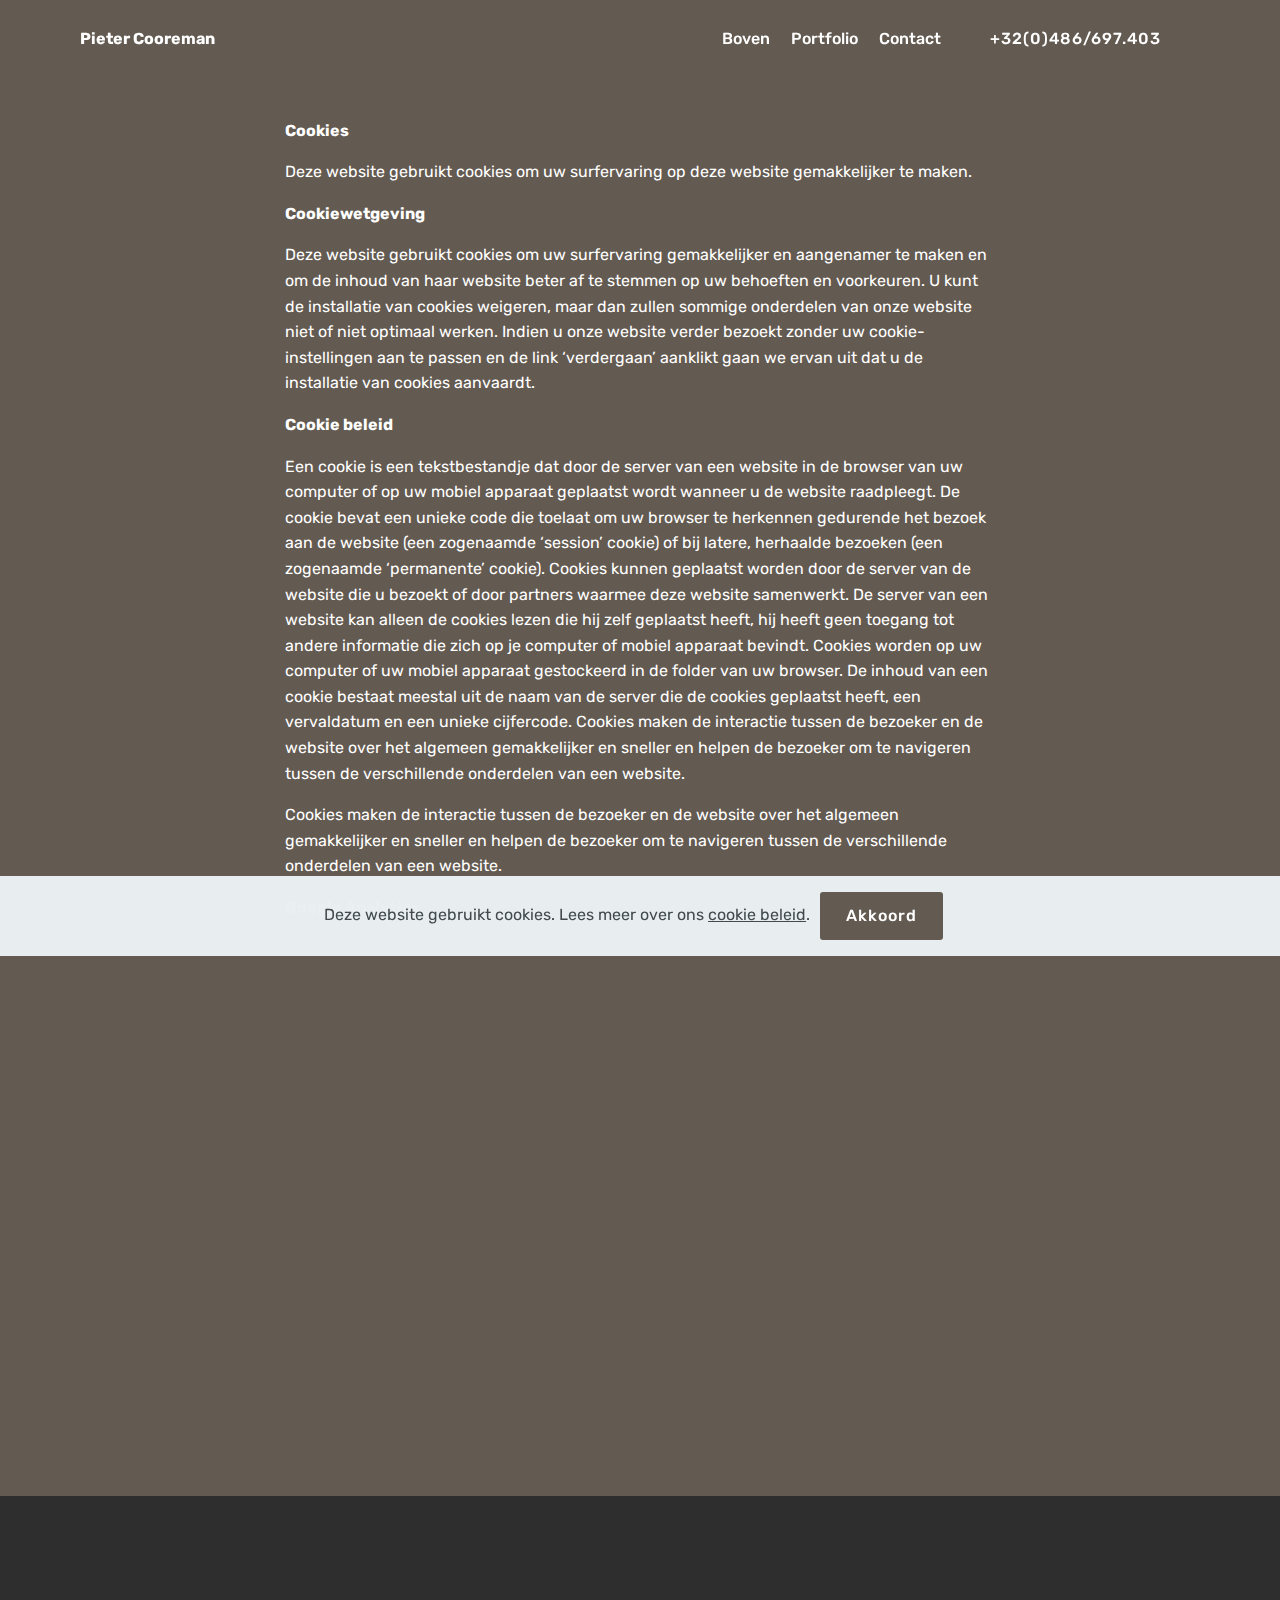
==== commit 57f1e061: "update site" ====
--- a/cookies.html
+++ b/cookies.html
@@ -8,6 +8,7 @@
   <meta name="viewport" content="width=device-width, initial-scale=1, minimum-scale=1">
   <link rel="shortcut icon" href="assets/images/pco2-128x128.png" type="image/x-icon">
   <meta name="description" content="">
+  
   
   <title>Cookies</title>
   <link rel="stylesheet" href="assets/bootstrap/css/bootstrap.min.css">
--- a/assets/theme/css/style.css
+++ b/assets/theme/css/style.css
@@ -1,40 +1,48 @@
+@charset "UTF-8";
 /*!
  * Mobirise v4 theme (https://mobirise.com/)
  * Copyright 2017 Mobirise
  */
 section {
-  background-color: #eeeeee; }
+  background-color: #eeeeee;
+}
 
 body {
   font-style: normal;
-  line-height: 1.5; }
+  line-height: 1.5;
+}
 
 section,
 .container,
 .container-fluid {
   position: relative;
-  word-wrap: break-word; }
+  word-wrap: break-word;
+}
 
 a.mbr-iconfont:hover {
-  text-decoration: none; }
+  text-decoration: none;
+}
 
 .article .lead p,
 .article .lead ul,
 .article .lead ol,
 .article .lead pre,
 .article .lead blockquote {
-  margin-bottom: 0; }
+  margin-bottom: 0;
+}
 
 ul,
 ol,
 pre,
 blockquote {
-  margin-bottom: 2.3125rem; }
+  margin-bottom: 2.3125rem;
+}
 
 pre {
   background: #f4f4f4;
   padding: 10px 24px;
-  white-space: pre-wrap; }
+  white-space: pre-wrap;
+}
 
 .inactive {
   -webkit-user-select: none;
@@ -43,24 +51,30 @@
   user-select: none;
   pointer-events: none;
   -webkit-user-drag: none;
-  user-drag: none; }
+  user-drag: none;
+}
 
 .mbr-section__comments .row {
   justify-content: center;
-  -webkit-justify-content: center; }
+  -webkit-justify-content: center;
+}
 
 a {
   font-style: normal;
   font-weight: 400;
-  cursor: pointer; }
-  a, a:hover {
-    text-decoration: none; }
+  cursor: pointer;
+}
+a, a:hover {
+  text-decoration: none;
+}
 
 figure {
-  margin-bottom: 0; }
+  margin-bottom: 0;
+}
 
 body {
-  color: #232323; }
+  color: #232323;
+}
 
 h1,
 h2,
@@ -80,99 +94,125 @@
 .display-4 {
   line-height: 1;
   word-break: break-word;
-  word-wrap: break-word; }
+  word-wrap: break-word;
+}
 
 .mbr-section-title {
   font-style: normal;
-  line-height: 1.2; }
+  line-height: 1.2;
+}
 
 .mbr-section-subtitle {
-  line-height: 1.3; }
+  line-height: 1.3;
+}
 
 .mbr-text {
   font-style: normal;
-  line-height: 1.6; }
+  line-height: 1.6;
+}
 
 b,
 strong {
-  font-weight: bold; }
+  font-weight: bold;
+}
 
 blockquote {
   padding: 10px 0 10px 20px;
   position: relative;
   border-left: 2px solid;
-  border-color: #ff3366; }
+  border-color: #ff3366;
+}
 
 input:-webkit-autofill, input:-webkit-autofill:hover, input:-webkit-autofill:focus, input:-webkit-autofill:active {
   transition-delay: 9999s;
-  transition-property: background-color, color; }
-
-textarea[type='hidden'] {
-  display: none; }
+  transition-property: background-color, color;
+}
+
+textarea[type=hidden] {
+  display: none;
+}
 
 body {
-  position: relative; }
+  position: relative;
+}
 
 section {
   background-position: 50% 50%;
   background-repeat: no-repeat;
-  background-size: cover; }
-  section .mbr-background-video,
-  section .mbr-background-video-preview {
-    position: absolute;
-    bottom: 0;
-    left: 0;
-    right: 0;
-    top: 0; }
+  background-size: cover;
+}
+section .mbr-background-video,
+section .mbr-background-video-preview {
+  position: absolute;
+  bottom: 0;
+  left: 0;
+  right: 0;
+  top: 0;
+}
 
 .hidden {
-  visibility: hidden; }
+  visibility: hidden;
+}
 
 .mbr-z-index20 {
-  z-index: 20; }
+  z-index: 20;
+}
 
 /*! Base colors */
 .mbr-white {
-  color: #ffffff; }
+  color: #ffffff;
+}
 
 .mbr-black {
-  color: #000000; }
+  color: #000000;
+}
 
 .mbr-bg-white {
-  background-color: #ffffff; }
+  background-color: #ffffff;
+}
 
 .mbr-bg-black {
-  background-color: #000000; }
+  background-color: #000000;
+}
 
 /*! Text-aligns */
 .align-left {
-  text-align: left; }
+  text-align: left;
+}
 
 .align-center {
-  text-align: center; }
+  text-align: center;
+}
 
 .align-right {
-  text-align: right; }
+  text-align: right;
+}
 
 @media (max-width: 767px) {
   .align-left,
-  .align-center,
-  .align-right,
-  .mbr-section-btn,
-  .mbr-section-title {
-    text-align: center; } }
+.align-center,
+.align-right,
+.mbr-section-btn,
+.mbr-section-title {
+    text-align: center;
+  }
+}
 /*! Font-weight  */
 .mbr-light {
-  font-weight: 300; }
+  font-weight: 300;
+}
 
 .mbr-regular {
-  font-weight: 400; }
+  font-weight: 400;
+}
 
 .mbr-semibold {
-  font-weight: 500; }
+  font-weight: 500;
+}
 
 .mbr-bold {
-  font-weight: 700; }
+  font-weight: 700;
+}
 
 /*! Media  */
 .media-size-item {
@@ -180,11 +220,13 @@
   -moz-flex: 1 1 auto;
   -ms-flex: 1 1 auto;
   -o-flex: 1 1 auto;
-  flex: 1 1 auto; }
+  flex: 1 1 auto;
+}
 
 .media-content {
   -webkit-flex-basis: 100%;
-  flex-basis: 100%; }
+  flex-basis: 100%;
+}
 
 .media-container-row {
   display: -ms-flexbox;
@@ -204,9 +246,11 @@
   align-content: center;
   -webkit-align-items: start;
   -ms-flex-align: start;
-  align-items: start; }
-  .media-container-row .media-size-item {
-    width: 400px; }
+  align-items: start;
+}
+.media-container-row .media-size-item {
+  width: 400px;
+}
 
 .media-container-column {
   display: -ms-flexbox;
@@ -226,145 +270,178 @@
   align-content: center;
   -webkit-align-items: stretch;
   -ms-flex-align: stretch;
-  align-items: stretch; }
-  .media-container-column > * {
-    width: 100%; }
+  align-items: stretch;
+}
+.media-container-column > * {
+  width: 100%;
+}
 
 @media (min-width: 992px) {
   .media-container-row {
     -webkit-flex-wrap: nowrap;
     -ms-flex-wrap: nowrap;
-    flex-wrap: nowrap; } }
+    flex-wrap: nowrap;
+  }
+}
 figure {
-  overflow: hidden; }
+  overflow: hidden;
+}
 
 figure[mbr-media-size] {
-  transition: width 0.1s; }
+  transition: width 0.1s;
+}
 
 .mbr-figure img,
 .mbr-figure iframe {
   display: block;
-  width: 100%; }
+  width: 100%;
+}
 
 .card {
   background-color: transparent;
-  border: none; }
+  border: none;
+}
 
 .card-box {
-  width: 100%; }
+  width: 100%;
+}
 
 .card-img {
   text-align: center;
   flex-shrink: 0;
-  -webkit-flex-shrink: 0; }
+  -webkit-flex-shrink: 0;
+}
 
 .media {
   max-width: 100%;
-  margin: 0 auto; }
+  margin: 0 auto;
+}
 
 .mbr-figure {
   -ms-flex-item-align: center;
   -ms-grid-row-align: center;
   -webkit-align-self: center;
-  align-self: center; }
+  align-self: center;
+}
 
 .media-container > div {
-  max-width: 100%; }
+  max-width: 100%;
+}
 
 .mbr-figure img,
 .card-img img {
-  width: 100%; }
+  width: 100%;
+}
 
 @media (max-width: 991px) {
   .media-size-item {
-    width: auto !important; }
+    width: auto !important;
+  }
 
   .media {
-    width: auto; }
+    width: auto;
+  }
 
   .mbr-figure {
-    width: 100% !important; } }
+    width: 100% !important;
+  }
+}
 /*! Buttons */
 .btn {
   font-weight: 500;
   border-width: 2px;
   font-style: normal;
   letter-spacing: 1px;
-  margin: .4rem .8rem;
+  margin: 0.4rem 0.8rem;
   white-space: normal;
-  -webkit-transition: all .3s ease-in-out;
-  -moz-transition: all .3s ease-in-out;
-  transition: all .3s ease-in-out;
+  -webkit-transition: all 0.3s ease-in-out;
+  -moz-transition: all 0.3s ease-in-out;
+  transition: all 0.3s ease-in-out;
   display: inline-flex;
   align-items: center;
   justify-content: center;
   word-break: break-word;
   -webkit-align-items: center;
   -webkit-justify-content: center;
-  display: -webkit-inline-flex; }
+  display: -webkit-inline-flex;
+}
 
 .btn-sm {
   font-weight: 500;
   letter-spacing: 1px;
-  -webkit-transition: all .3s ease-in-out;
-  -moz-transition: all .3s ease-in-out;
-  transition: all .3s ease-in-out; }
+  -webkit-transition: all 0.3s ease-in-out;
+  -moz-transition: all 0.3s ease-in-out;
+  transition: all 0.3s ease-in-out;
+}
 
 .btn-md {
   font-weight: 500;
   letter-spacing: 1px;
-  margin: .4rem .8rem !important;
-  -webkit-transition: all .3s ease-in-out;
-  -moz-transition: all .3s ease-in-out;
-  transition: all .3s ease-in-out; }
+  margin: 0.4rem 0.8rem !important;
+  -webkit-transition: all 0.3s ease-in-out;
+  -moz-transition: all 0.3s ease-in-out;
+  transition: all 0.3s ease-in-out;
+}
 
 .btn-lg {
   font-weight: 500;
   letter-spacing: 1px;
-  margin: .4rem .8rem !important;
-  -webkit-transition: all .3s ease-in-out;
-  -moz-transition: all .3s ease-in-out;
-  transition: all .3s ease-in-out; }
+  margin: 0.4rem 0.8rem !important;
+  -webkit-transition: all 0.3s ease-in-out;
+  -moz-transition: all 0.3s ease-in-out;
+  transition: all 0.3s ease-in-out;
+}
 
 .mbr-section-btn {
   margin-left: -0.25rem;
   margin-right: -0.25rem;
-  font-size: 0; }
+  font-size: 0;
+}
 
 nav .mbr-section-btn {
   margin-left: 0rem;
-  margin-right: 0rem; }
+  margin-right: 0rem;
+}
 
 .btn-form {
-  border-radius: 0; }
-  .btn-form:hover {
-    cursor: pointer; }
+  border-radius: 0;
+}
+.btn-form:hover {
+  cursor: pointer;
+}
 
 /*! Btn icon margin */
 .btn .mbr-iconfont,
 .btn.btn-sm .mbr-iconfont {
   cursor: pointer;
-  margin-right: 0.5rem; }
+  margin-right: 0.5rem;
+}
 
 .btn.btn-md .mbr-iconfont,
 .btn.btn-md .mbr-iconfont {
-  margin-right: 0.8rem; }
+  margin-right: 0.8rem;
+}
 
 .mbr-regular {
-  font-weight: 400; }
+  font-weight: 400;
+}
 
 .mbr-semibold {
-  font-weight: 500; }
+  font-weight: 500;
+}
 
 .mbr-bold {
-  font-weight: 700; }
-
-[type='submit'] {
-  -webkit-appearance: none; }
+  font-weight: 700;
+}
+
+[type=submit] {
+  -webkit-appearance: none;
+}
 
 /*! Full-screen */
 .mbr-fullscreen .mbr-overlay {
-  min-height: 100vh; }
+  min-height: 100vh;
+}
 
 .mbr-fullscreen {
   display: flex;
@@ -376,26 +453,30 @@
   -webkit-align-items: center;
   min-height: 100vh;
   padding-top: 3rem;
-  padding-bottom: 3rem; }
+  padding-bottom: 3rem;
+}
 
 /*! Map */
 .map {
   height: 25rem;
-  position: relative; }
-  .map iframe {
-    width: 100%;
-    height: 100%; }
+  position: relative;
+}
+.map iframe {
+  width: 100%;
+  height: 100%;
+}
 
 .mbr-overlay {
   background-color: #000;
   bottom: 0;
   left: 0;
-  opacity: .5;
+  opacity: 0.5;
   position: absolute;
   right: 0;
   top: 0;
   z-index: 0;
-  pointer-events: none; }
+  pointer-events: none;
+}
 
 /* Form */
 blockquote {
@@ -403,7 +484,8 @@
   padding: 10px 0 10px 20px;
   font-size: 1.09rem;
   position: relative;
-  border-width: 3px; }
+  border-width: 3px;
+}
 
 .form-control {
   background-color: #f5f5f5;
@@ -411,57 +493,65 @@
   color: #565656;
   line-height: 1.43;
   min-height: 3.5em;
-  padding: 1.07em .5em; }
-  .form-control, .form-control:focus {
-    border: 1px solid #e8e8e8; }
-  .form-active .form-control:invalid {
-    border-color: red; }
+  padding: 1.07em 0.5em;
+}
+.form-control, .form-control:focus {
+  border: 1px solid #e8e8e8;
+}
+.form-active .form-control:invalid {
+  border-color: red;
+}
 
 .form-control-label {
   position: relative;
   cursor: pointer;
-  margin-bottom: .357em;
-  padding: 0; }
+  margin-bottom: 0.357em;
+  padding: 0;
+}
 
 .alert {
   color: #ffffff;
   border-radius: 0;
   border: 0;
-  font-size: .875rem;
+  font-size: 0.875rem;
   line-height: 1.5;
   margin-bottom: 1.875rem;
   padding: 1.25rem;
-  position: relative; }
-  .alert.alert-form::after {
-    background-color: inherit;
-    bottom: -7px;
-    content: "";
-    display: block;
-    height: 14px;
-    left: 50%;
-    margin-left: -7px;
-    position: absolute;
-    transform: rotate(45deg);
-    width: 14px;
-    -webkit-transform: rotate(45deg); }
+  position: relative;
+}
+.alert.alert-form::after {
+  background-color: inherit;
+  bottom: -7px;
+  content: "";
+  display: block;
+  height: 14px;
+  left: 50%;
+  margin-left: -7px;
+  position: absolute;
+  transform: rotate(45deg);
+  width: 14px;
+  -webkit-transform: rotate(45deg);
+}
 
 .form-asterisk {
   font-family: initial;
   position: absolute;
   top: -2px;
-  font-weight: normal; }
+  font-weight: normal;
+}
 
 /*! Scroll to top arrow */
 #scrollToTop a i:before {
-  content: '';
+  content: "";
   position: absolute;
   height: 40%;
   top: 25%;
   background: #fff;
   width: 2px;
-  left: calc(50% - 1px); }
+  left: calc(50% - 1px);
+}
 #scrollToTop a i:after {
-  content: '';
+  content: "";
   position: absolute;
   display: block;
   border-top: 2px solid #fff;
@@ -471,7 +561,8 @@
   left: 30%;
   bottom: 30%;
   transform: rotate(135deg);
-  -webkit-transform: rotate(135deg); }
+  -webkit-transform: rotate(135deg);
+}
 
 .mbr-arrow-up {
   bottom: 25px;
@@ -482,7 +573,8 @@
   color: #ffffff;
   font-size: 32px;
   transform: rotate(180deg);
-  -webkit-transform: rotate(180deg); }
+  -webkit-transform: rotate(180deg);
+}
 
 .mbr-arrow-up a {
   background: rgba(0, 0, 0, 0.2);
@@ -496,18 +588,22 @@
   text-decoration: none;
   transition: all 0.3s ease-in-out;
   cursor: pointer;
-  text-align: center; }
-  .mbr-arrow-up a:hover {
-    background-color: rgba(0, 0, 0, 0.4); }
-  .mbr-arrow-up a i {
-    line-height: 60px; }
+  text-align: center;
+}
+.mbr-arrow-up a:hover {
+  background-color: rgba(0, 0, 0, 0.4);
+}
+.mbr-arrow-up a i {
+  line-height: 60px;
+}
 
 .mbr-arrow-up-icon {
   display: block;
-  color: #fff; }
+  color: #fff;
+}
 
 .mbr-arrow-up-icon::before {
-  content: '\203a';
+  content: "›";
   display: inline-block;
   font-family: serif;
   font-size: 32px;
@@ -517,7 +613,8 @@
   top: 6px;
   left: -4px;
   -webkit-transform: rotate(-90deg);
-  transform: rotate(-90deg); }
+  transform: rotate(-90deg);
+}
 
 /*! Arrow Down */
 .mbr-arrow {
@@ -530,194 +627,257 @@
   background-color: rgba(80, 80, 80, 0.5);
   border-radius: 50%;
   -webkit-transform: translateX(-50%);
-  transform: translateX(-50%); }
-  .mbr-arrow > a {
-    display: inline-block;
-    text-decoration: none;
-    outline-style: none;
-    -webkit-animation: arrowdown 1.7s ease-in-out infinite;
-    animation: arrowdown 1.7s ease-in-out infinite; }
-    .mbr-arrow > a > i {
-      position: absolute;
-      top: -2px;
-      left: 15px;
-      font-size: 2rem; }
+  transform: translateX(-50%);
+}
+.mbr-arrow > a {
+  display: inline-block;
+  text-decoration: none;
+  outline-style: none;
+  -webkit-animation: arrowdown 1.7s ease-in-out infinite;
+  animation: arrowdown 1.7s ease-in-out infinite;
+}
+.mbr-arrow > a > i {
+  position: absolute;
+  top: -2px;
+  left: 15px;
+  font-size: 2rem;
+}
 
 @keyframes arrowdown {
   0% {
     transform: translateY(0px);
-    -webkit-transform: translateY(0px); }
+    -webkit-transform: translateY(0px);
+  }
   50% {
     transform: translateY(-5px);
-    -webkit-transform: translateY(-5px); }
+    -webkit-transform: translateY(-5px);
+  }
   100% {
     transform: translateY(0px);
-    -webkit-transform: translateY(0px); } }
+    -webkit-transform: translateY(0px);
+  }
+}
 @-webkit-keyframes arrowdown {
   0% {
     transform: translateY(0px);
-    -webkit-transform: translateY(0px); }
+    -webkit-transform: translateY(0px);
+  }
   50% {
     transform: translateY(-5px);
-    -webkit-transform: translateY(-5px); }
+    -webkit-transform: translateY(-5px);
+  }
   100% {
     transform: translateY(0px);
-    -webkit-transform: translateY(0px); } }
+    -webkit-transform: translateY(0px);
+  }
+}
 @media (max-width: 500px) {
   .mbr-arrow-up {
     left: 50%;
     right: auto;
     transform: translateX(-50%) rotate(180deg);
-    -webkit-transform: translateX(-50%) rotate(180deg); } }
+    -webkit-transform: translateX(-50%) rotate(180deg);
+  }
+}
 /*Gradients animation*/
 @keyframes gradient-animation {
   from {
     background-position: 0% 100%;
-    animation-timing-function: ease-in-out; }
+    animation-timing-function: ease-in-out;
+  }
   to {
     background-position: 100% 0%;
-    animation-timing-function: ease-in-out; } }
+    animation-timing-function: ease-in-out;
+  }
+}
 @-webkit-keyframes gradient-animation {
   from {
     background-position: 0% 100%;
-    animation-timing-function: ease-in-out; }
+    animation-timing-function: ease-in-out;
+  }
   to {
     background-position: 100% 0%;
-    animation-timing-function: ease-in-out; } }
+    animation-timing-function: ease-in-out;
+  }
+}
 .bg-gradient {
   background-size: 200% 200%;
   animation: gradient-animation 5s infinite alternate;
-  -webkit-animation: gradient-animation 5s infinite alternate; }
+  -webkit-animation: gradient-animation 5s infinite alternate;
+}
 
 .menu .navbar-brand {
-  display: -webkit-flex; }
-  .menu .navbar-brand span {
-    display: flex;
-    display: -webkit-flex; }
-  .menu .navbar-brand .navbar-caption-wrap {
-    display: -webkit-flex; }
-  .menu .navbar-brand .navbar-logo img {
-    display: -webkit-flex; }
+  display: -webkit-flex;
+}
+.menu .navbar-brand span {
+  display: flex;
+  display: -webkit-flex;
+}
+.menu .navbar-brand .navbar-caption-wrap {
+  display: -webkit-flex;
+}
+.menu .navbar-brand .navbar-logo img {
+  display: -webkit-flex;
+}
 @media (min-width: 768px) and (max-width: 1023px) {
   .menu .navbar-toggleable-sm .navbar-nav {
     display: -webkit-box;
     display: -webkit-flex;
-    display: -ms-flexbox; } }
+    display: -ms-flexbox;
+  }
+}
 @media (max-width: 1023px) {
   .menu .navbar-collapse {
-    max-height: 93.5vh; }
-    .menu .navbar-collapse.show {
-      overflow: auto; } }
+    max-height: 93.5vh;
+  }
+  .menu .navbar-collapse.show {
+    overflow: auto;
+  }
+}
 @media (min-width: 1024px) {
   .menu .navbar-nav.nav-dropdown {
-    display: -webkit-flex; }
+    display: -webkit-flex;
+  }
   .menu .navbar-toggleable-sm .navbar-collapse {
-    display: -webkit-flex !important; }
+    display: -webkit-flex !important;
+  }
   .menu .collapsed .navbar-collapse {
-    max-height: 93.5vh; }
-    .menu .collapsed .navbar-collapse.show {
-      overflow: auto; } }
+    max-height: 93.5vh;
+  }
+  .menu .collapsed .navbar-collapse.show {
+    overflow: auto;
+  }
+}
 @media (max-width: 767px) {
   .menu .navbar-collapse {
-    max-height: 80vh; } }
+    max-height: 80vh;
+  }
+}
 
 /* Others*/
 .note-check a[data-value=Rubik] {
-  font-style: normal; }
+  font-style: normal;
+}
 
 .mbr-arrow a {
-  color: #ffffff; }
+  color: #ffffff;
+}
 
 @media (max-width: 767px) {
   .mbr-arrow {
-    display: none; } }
+    display: none;
+  }
+}
 .navbar {
   display: -webkit-flex;
   -webkit-flex-wrap: wrap;
   -webkit-align-items: center;
-  -webkit-justify-content: space-between; }
+  -webkit-justify-content: space-between;
+}
 
 .navbar-collapse {
   -webkit-flex-basis: 100%;
   -webkit-flex-grow: 1;
-  -webkit-align-items: center; }
+  -webkit-align-items: center;
+}
 
 .nav-dropdown .link {
   padding: 0.667em 1.667em !important;
-  margin: 0 !important; }
+  margin: 0 !important;
+}
 
 .nav {
   display: -webkit-flex;
-  -webkit-flex-wrap: wrap; }
+  -webkit-flex-wrap: wrap;
+}
 
 .row {
   display: -webkit-flex;
-  -webkit-flex-wrap: wrap; }
+  -webkit-flex-wrap: wrap;
+}
 
 .justify-content-center {
-  -webkit-justify-content: center; }
+  -webkit-justify-content: center;
+}
 
 .form-inline {
   display: -webkit-flex;
   -webkit-flex-flow: row wrap;
-  -webkit-align-items: center; }
+  -webkit-align-items: center;
+}
 
 .card-wrapper {
-  -webkit-flex: 1; }
+  -webkit-flex: 1;
+}
 
 .carousel-control {
   z-index: 10;
   display: -webkit-flex;
   -webkit-align-items: center;
-  -webkit-justify-content: center; }
+  -webkit-justify-content: center;
+}
 
 .carousel-controls {
-  display: -webkit-flex; }
+  display: -webkit-flex;
+}
 
 .media {
-  display: -webkit-flex; }
+  display: -webkit-flex;
+}
 
 .form-group:focus {
-  outline: none; }
+  outline: none;
+}
 
 .jq-selectbox__select {
   padding: 1.07em 0.5em;
   position: absolute;
   top: 0;
   left: 0;
-  width: 100%; }
+  width: 100%;
+}
 
 .jq-selectbox__dropdown {
   position: absolute;
-  top: 100% !important;
+  top: 100%;
   left: 0 !important;
-  width: 100% !important; }
+  width: 100% !important;
+}
 
 .jq-selectbox__trigger-arrow {
-  transform: translateY(-50%); }
+  transform: translateY(-50%);
+}
 
 .jq-selectbox li {
-  padding: 1.07em 0.5em; }
-
-input[type='range'] {
+  padding: 1.07em 0.5em;
+}
+
+input[type=range] {
   padding-left: 0 !important;
-  padding-right: 0 !important; }
+  padding-right: 0 !important;
+}
 
 .modal-dialog,
 .modal-content {
-  height: 100%; }
+  height: 100%;
+}
 
 .modal-dialog .carousel-inner {
-  height: calc(100vh - 1.75rem); }
-  @media (max-width: 575px) {
-    .modal-dialog .carousel-inner {
-      height: calc(100vh - 1rem); } }
+  height: calc(100vh - 1.75rem);
+}
+@media (max-width: 575px) {
+  .modal-dialog .carousel-inner {
+    height: calc(100vh - 1rem);
+  }
+}
 
 .carousel-item {
-  text-align: center; }
+  text-align: center;
+}
 
 .carousel-item img {
-  margin: auto; }
+  margin: auto;
+}
 
 .navbar-toggler {
   -webkit-align-self: flex-start;
@@ -729,39 +889,47 @@
   background: transparent;
   border: 1px solid transparent;
   -webkit-border-radius: 0.25rem;
-  border-radius: 0.25rem; }
+  border-radius: 0.25rem;
+}
 
 .navbar-toggler:focus,
 .navbar-toggler:hover {
-  text-decoration: none; }
+  text-decoration: none;
+}
 
 .navbar-toggler-icon {
   display: inline-block;
   width: 1.5em;
   height: 1.5em;
   vertical-align: middle;
-  content: '';
+  content: "";
   background: no-repeat center center;
   -webkit-background-size: 100% 100%;
   -o-background-size: 100% 100%;
-  background-size: 100% 100%; }
+  background-size: 100% 100%;
+}
 
 .navbar-toggler-left {
   position: absolute;
-  left: 1rem; }
+  left: 1rem;
+}
 
 .navbar-toggler-right {
   position: absolute;
-  right: 1rem; }
+  right: 1rem;
+}
 
 @media (max-width: 575px) {
   .navbar-toggleable .navbar-nav .dropdown-menu {
     position: static;
-    float: none; }
+    float: none;
+  }
 
   .navbar-toggleable > .container {
     padding-right: 0;
-    padding-left: 0; } }
+    padding-left: 0;
+  }
+}
 @media (min-width: 576px) {
   .navbar-toggleable {
     -webkit-box-orient: horizontal;
@@ -775,18 +943,21 @@
     -webkit-box-align: center;
     -webkit-align-items: center;
     -ms-flex-align: center;
-    align-items: center; }
+    align-items: center;
+  }
 
   .navbar-toggleable .navbar-nav {
     -webkit-box-orient: horizontal;
     -webkit-box-direction: normal;
     -webkit-flex-direction: row;
     -ms-flex-direction: row;
-    flex-direction: row; }
+    flex-direction: row;
+  }
 
   .navbar-toggleable .navbar-nav .nav-link {
     padding-right: 0.5rem;
-    padding-left: 0.5rem; }
+    padding-left: 0.5rem;
+  }
 
   .navbar-toggleable > .container {
     display: -webkit-box;
@@ -799,25 +970,32 @@
     -webkit-box-align: center;
     -webkit-align-items: center;
     -ms-flex-align: center;
-    align-items: center; }
+    align-items: center;
+  }
 
   .navbar-toggleable .navbar-collapse {
     display: -webkit-box !important;
     display: -webkit-flex !important;
     display: -ms-flexbox !important;
     display: flex !important;
-    width: 100%; }
+    width: 100%;
+  }
 
   .navbar-toggleable .navbar-toggler {
-    display: none; } }
+    display: none;
+  }
+}
 @media (max-width: 767px) {
   .navbar-toggleable-sm .navbar-nav .dropdown-menu {
     position: static;
-    float: none; }
+    float: none;
+  }
 
   .navbar-toggleable-sm > .container {
     padding-right: 0;
-    padding-left: 0; } }
+    padding-left: 0;
+  }
+}
 @media (min-width: 768px) {
   .navbar-toggleable-sm {
     -webkit-box-orient: horizontal;
@@ -831,18 +1009,21 @@
     -webkit-box-align: center;
     -webkit-align-items: center;
     -ms-flex-align: center;
-    align-items: center; }
+    align-items: center;
+  }
 
   .navbar-toggleable-sm .navbar-nav {
     -webkit-box-orient: horizontal;
     -webkit-box-direction: normal;
     -webkit-flex-direction: row;
     -ms-flex-direction: row;
-    flex-direction: row; }
+    flex-direction: row;
+  }
 
   .navbar-toggleable-sm .navbar-nav .nav-link {
     padding-right: 0.5rem;
-    padding-left: 0.5rem; }
+    padding-left: 0.5rem;
+  }
 
   .navbar-toggleable-sm > .container {
     display: -webkit-box;
@@ -855,22 +1036,29 @@
     -webkit-box-align: center;
     -webkit-align-items: center;
     -ms-flex-align: center;
-    align-items: center; }
+    align-items: center;
+  }
 
   .navbar-toggleable-sm .navbar-collapse {
     display: none;
-    width: 100%; }
+    width: 100%;
+  }
 
   .navbar-toggleable-sm .navbar-toggler {
-    display: none; } }
+    display: none;
+  }
+}
 @media (max-width: 1023px) {
   .navbar-toggleable-md .navbar-nav .dropdown-menu {
     position: static;
-    float: none; }
+    float: none;
+  }
 
   .navbar-toggleable-md > .container {
     padding-right: 0;
-    padding-left: 0; } }
+    padding-left: 0;
+  }
+}
 @media (min-width: 1024px) {
   .navbar-toggleable-md {
     -webkit-box-orient: horizontal;
@@ -884,18 +1072,21 @@
     -webkit-box-align: center;
     -webkit-align-items: center;
     -ms-flex-align: center;
-    align-items: center; }
+    align-items: center;
+  }
 
   .navbar-toggleable-md .navbar-nav {
     -webkit-box-orient: horizontal;
     -webkit-box-direction: normal;
     -webkit-flex-direction: row;
     -ms-flex-direction: row;
-    flex-direction: row; }
+    flex-direction: row;
+  }
 
   .navbar-toggleable-md .navbar-nav .nav-link {
     padding-right: 0.5rem;
-    padding-left: 0.5rem; }
+    padding-left: 0.5rem;
+  }
 
   .navbar-toggleable-md > .container {
     display: -webkit-box;
@@ -908,25 +1099,32 @@
     -webkit-box-align: center;
     -webkit-align-items: center;
     -ms-flex-align: center;
-    align-items: center; }
+    align-items: center;
+  }
 
   .navbar-toggleable-md .navbar-collapse {
     display: -webkit-box !important;
     display: -webkit-flex !important;
     display: -ms-flexbox !important;
     display: flex !important;
-    width: 100%; }
+    width: 100%;
+  }
 
   .navbar-toggleable-md .navbar-toggler {
-    display: none; } }
+    display: none;
+  }
+}
 @media (max-width: 1199px) {
   .navbar-toggleable-lg .navbar-nav .dropdown-menu {
     position: static;
-    float: none; }
+    float: none;
+  }
 
   .navbar-toggleable-lg > .container {
     padding-right: 0;
-    padding-left: 0; } }
+    padding-left: 0;
+  }
+}
 @media (min-width: 1200px) {
   .navbar-toggleable-lg {
     -webkit-box-orient: horizontal;
@@ -940,18 +1138,21 @@
     -webkit-box-align: center;
     -webkit-align-items: center;
     -ms-flex-align: center;
-    align-items: center; }
+    align-items: center;
+  }
 
   .navbar-toggleable-lg .navbar-nav {
     -webkit-box-orient: horizontal;
     -webkit-box-direction: normal;
     -webkit-flex-direction: row;
     -ms-flex-direction: row;
-    flex-direction: row; }
+    flex-direction: row;
+  }
 
   .navbar-toggleable-lg .navbar-nav .nav-link {
     padding-right: 0.5rem;
-    padding-left: 0.5rem; }
+    padding-left: 0.5rem;
+  }
 
   .navbar-toggleable-lg > .container {
     display: -webkit-box;
@@ -964,17 +1165,21 @@
     -webkit-box-align: center;
     -webkit-align-items: center;
     -ms-flex-align: center;
-    align-items: center; }
+    align-items: center;
+  }
 
   .navbar-toggleable-lg .navbar-collapse {
     display: -webkit-box !important;
     display: -webkit-flex !important;
     display: -ms-flexbox !important;
     display: flex !important;
-    width: 100%; }
+    width: 100%;
+  }
 
   .navbar-toggleable-lg .navbar-toggler {
-    display: none; } }
+    display: none;
+  }
+}
 .navbar-toggleable-xl {
   -webkit-box-orient: horizontal;
   -webkit-box-direction: normal;
@@ -987,26 +1192,31 @@
   -webkit-box-align: center;
   -webkit-align-items: center;
   -ms-flex-align: center;
-  align-items: center; }
+  align-items: center;
+}
 
 .navbar-toggleable-xl .navbar-nav .dropdown-menu {
   position: static;
-  float: none; }
+  float: none;
+}
 
 .navbar-toggleable-xl > .container {
   padding-right: 0;
-  padding-left: 0; }
+  padding-left: 0;
+}
 
 .navbar-toggleable-xl .navbar-nav {
   -webkit-box-orient: horizontal;
   -webkit-box-direction: normal;
   -webkit-flex-direction: row;
   -ms-flex-direction: row;
-  flex-direction: row; }
+  flex-direction: row;
+}
 
 .navbar-toggleable-xl .navbar-nav .nav-link {
   padding-right: 0.5rem;
-  padding-left: 0.5rem; }
+  padding-left: 0.5rem;
+}
 
 .navbar-toggleable-xl > .container {
   display: -webkit-box;
@@ -1019,24 +1229,29 @@
   -webkit-box-align: center;
   -webkit-align-items: center;
   -ms-flex-align: center;
-  align-items: center; }
+  align-items: center;
+}
 
 .navbar-toggleable-xl .navbar-collapse {
   display: -webkit-box !important;
   display: -webkit-flex !important;
   display: -ms-flexbox !important;
   display: flex !important;
-  width: 100%; }
+  width: 100%;
+}
 
 .navbar-toggleable-xl .navbar-toggler {
-  display: none; }
+  display: none;
+}
 
 .card-img {
-  width: auto; }
+  width: auto;
+}
 
 .menu .navbar.collapsed:not(.beta-menu) {
   flex-direction: column;
-  -webkit-flex-direction: column; }
+  -webkit-flex-direction: column;
+}
 
 .carousel-item.active,
 .carousel-item-next,
@@ -1044,18 +1259,20 @@
   display: -webkit-box;
   display: -webkit-flex;
   display: -ms-flexbox;
-  display: flex; }
+  display: flex;
+}
 
 .note-air-layout .dropup .dropdown-menu,
 .note-air-layout .navbar-fixed-bottom .dropdown .dropdown-menu {
-  bottom: initial !important; }
+  bottom: initial !important;
+}
 
 html,
 body {
   height: auto;
-  min-height: 100vh; }
+  min-height: 100vh;
+}
 
 .dropup .dropdown-toggle::after {
-  display: none; }
-
-/*# sourceMappingURL=style.css.map */
+  display: none;
+}--- a/assets/mobirise/css/mbr-additional.css
+++ b/assets/mobirise/css/mbr-additional.css
@@ -1179,7 +1179,7 @@
 }
 .cid-rL69VmQHL8 {
   padding-top: 0px;
-  padding-bottom: 90px;
+  padding-bottom: 0px;
   background-color: #efefef;
 }
 .cid-rL69VmQHL8 .mbr-section-subtitle {
@@ -1259,6 +1259,90 @@
   opacity: .5;
 }
 .cid-rL69VmQHL8 .popup-btn:hover .mbr-section-btn {
+  opacity: 1;
+}
+.cid-rWNywxJUqk {
+  padding-top: 0px;
+  padding-bottom: 75px;
+  background-color: #efefef;
+}
+.cid-rWNywxJUqk .mbr-section-subtitle {
+  color: #767676;
+}
+.cid-rWNywxJUqk .mbr-text {
+  color: #767676;
+}
+.cid-rWNywxJUqk .card {
+  display: flex;
+  position: relative;
+  justify-content: center;
+}
+.cid-rWNywxJUqk .card-wrapper {
+  height: 100%;
+  box-shadow: 0px 0px 0px 0px rgba(0, 0, 0, 0);
+  transition: box-shadow 0.3s;
+}
+.cid-rWNywxJUqk .card-wrapper .card-img {
+  display: flex;
+  flex-direction: column;
+  align-items: center;
+  justify-content: center;
+  position: relative;
+  overflow: hidden;
+  border-bottom-right-radius: 0;
+  border-bottom-left-radius: 0;
+}
+.cid-rWNywxJUqk .card-wrapper .card-img .mbr-overlay {
+  background-color: #efefef;
+  display: none;
+  transition: opacity .3s;
+}
+.cid-rWNywxJUqk .card-wrapper .card-img .mbr-section-btn {
+  display: flex;
+  position: absolute;
+  transition: opacity .3s;
+  width: 100%;
+  margin: auto;
+  left: 0;
+  justify-content: center;
+  align-items: center;
+}
+.cid-rWNywxJUqk .card-wrapper .card-img img {
+  width: 100%;
+  height: 100%;
+}
+.cid-rWNywxJUqk .card-wrapper .card-box {
+  background-color: #ffffff;
+  padding: 0 2rem 2rem 2rem;
+  border-bottom-left-radius: 0;
+  border-bottom-right-radius: 0;
+}
+.cid-rWNywxJUqk .card-wrapper .card-box h4 {
+  font-weight: 500;
+  margin-bottom: 0;
+  padding-top: 2rem;
+}
+.cid-rWNywxJUqk .card-wrapper .card-box p {
+  margin-bottom: 0;
+  padding-top: 1.5rem;
+}
+.cid-rWNywxJUqk .card-wrapper:hover {
+  box-shadow: 0px 0px 30px 0px rgba(0, 0, 0, 0.05);
+  transition: box-shadow 0.3s;
+}
+.cid-rWNywxJUqk .popup-btn .mbr-overlay {
+  display: block !important;
+  opacity: 0;
+}
+.cid-rWNywxJUqk .popup-btn .mbr-section-btn {
+  height: 100%;
+  display: flex !important;
+  opacity: 0;
+}
+.cid-rWNywxJUqk .popup-btn:hover .mbr-overlay {
+  opacity: .5;
+}
+.cid-rWNywxJUqk .popup-btn:hover .mbr-section-btn {
   opacity: 1;
 }
 .cid-r2c8WrfIaE {
--- a/assets/mobirise/css/mbr-additional.css
+++ b/assets/mobirise/css/mbr-additional.css
@@ -1179,7 +1179,7 @@
 }
 .cid-rL69VmQHL8 {
   padding-top: 0px;
-  padding-bottom: 90px;
+  padding-bottom: 0px;
   background-color: #efefef;
 }
 .cid-rL69VmQHL8 .mbr-section-subtitle {
@@ -1259,6 +1259,90 @@
   opacity: .5;
 }
 .cid-rL69VmQHL8 .popup-btn:hover .mbr-section-btn {
+  opacity: 1;
+}
+.cid-rWNywxJUqk {
+  padding-top: 0px;
+  padding-bottom: 75px;
+  background-color: #efefef;
+}
+.cid-rWNywxJUqk .mbr-section-subtitle {
+  color: #767676;
+}
+.cid-rWNywxJUqk .mbr-text {
+  color: #767676;
+}
+.cid-rWNywxJUqk .card {
+  display: flex;
+  position: relative;
+  justify-content: center;
+}
+.cid-rWNywxJUqk .card-wrapper {
+  height: 100%;
+  box-shadow: 0px 0px 0px 0px rgba(0, 0, 0, 0);
+  transition: box-shadow 0.3s;
+}
+.cid-rWNywxJUqk .card-wrapper .card-img {
+  display: flex;
+  flex-direction: column;
+  align-items: center;
+  justify-content: center;
+  position: relative;
+  overflow: hidden;
+  border-bottom-right-radius: 0;
+  border-bottom-left-radius: 0;
+}
+.cid-rWNywxJUqk .card-wrapper .card-img .mbr-overlay {
+  background-color: #efefef;
+  display: none;
+  transition: opacity .3s;
+}
+.cid-rWNywxJUqk .card-wrapper .card-img .mbr-section-btn {
+  display: flex;
+  position: absolute;
+  transition: opacity .3s;
+  width: 100%;
+  margin: auto;
+  left: 0;
+  justify-content: center;
+  align-items: center;
+}
+.cid-rWNywxJUqk .card-wrapper .card-img img {
+  width: 100%;
+  height: 100%;
+}
+.cid-rWNywxJUqk .card-wrapper .card-box {
+  background-color: #ffffff;
+  padding: 0 2rem 2rem 2rem;
+  border-bottom-left-radius: 0;
+  border-bottom-right-radius: 0;
+}
+.cid-rWNywxJUqk .card-wrapper .card-box h4 {
+  font-weight: 500;
+  margin-bottom: 0;
+  padding-top: 2rem;
+}
+.cid-rWNywxJUqk .card-wrapper .card-box p {
+  margin-bottom: 0;
+  padding-top: 1.5rem;
+}
+.cid-rWNywxJUqk .card-wrapper:hover {
+  box-shadow: 0px 0px 30px 0px rgba(0, 0, 0, 0.05);
+  transition: box-shadow 0.3s;
+}
+.cid-rWNywxJUqk .popup-btn .mbr-overlay {
+  display: block !important;
+  opacity: 0;
+}
+.cid-rWNywxJUqk .popup-btn .mbr-section-btn {
+  height: 100%;
+  display: flex !important;
+  opacity: 0;
+}
+.cid-rWNywxJUqk .popup-btn:hover .mbr-overlay {
+  opacity: .5;
+}
+.cid-rWNywxJUqk .popup-btn:hover .mbr-section-btn {
   opacity: 1;
 }
 .cid-r2c8WrfIaE {
